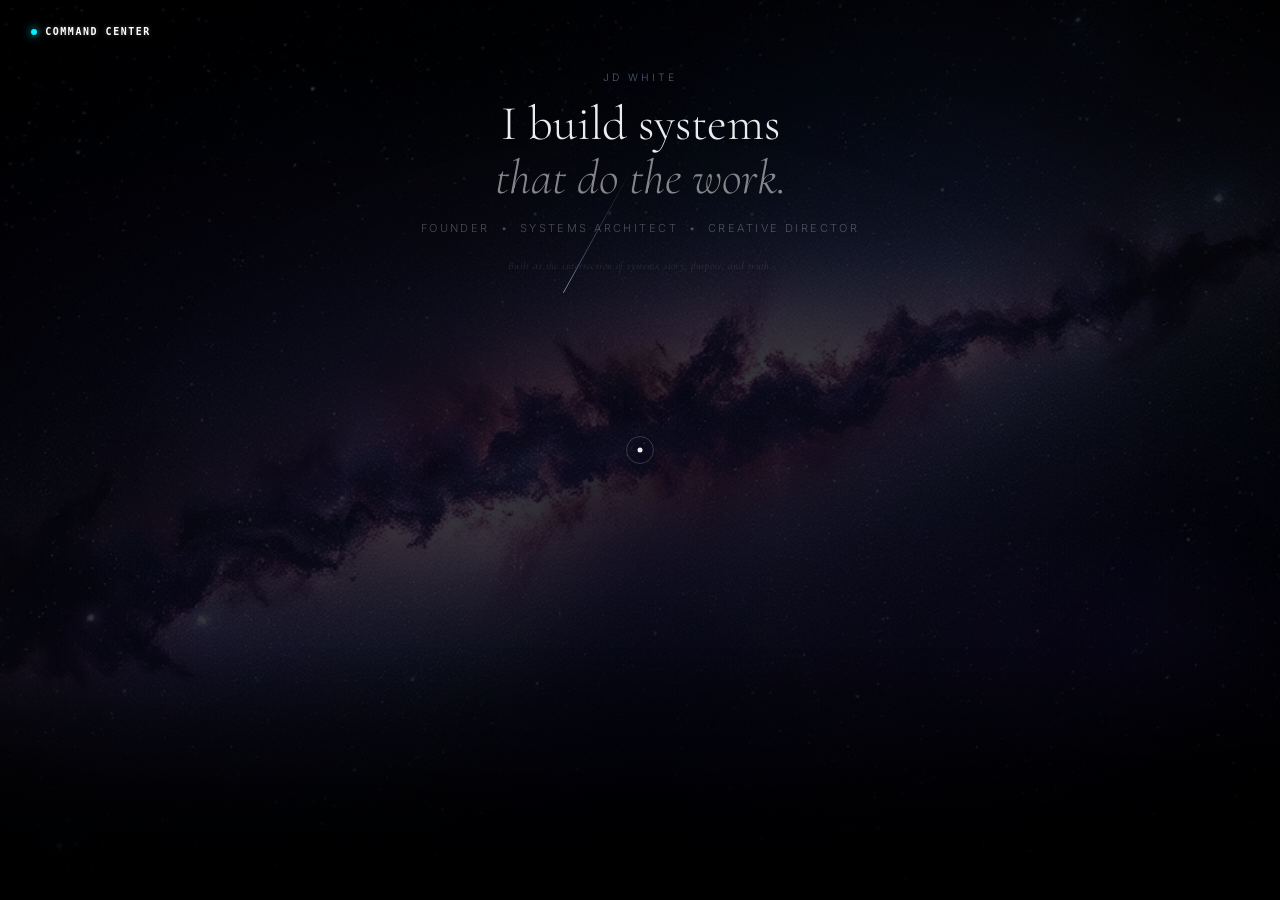
==== index.html @ bfa60bfa "JD White portal — public project repo for talent.app (Base builder) Clean public mirror of the jdwhi" ====
<!DOCTYPE html>
<html lang="en">
<head>
  <meta charset="UTF-8">
  <meta name="viewport" content="width=device-width, initial-scale=1.0, maximum-scale=1.0">
  <title>JD White | Build what comes next</title>
  <meta name="description" content="JD Productions is building worlds. Founder, systems architect, and creative director JD White. Systems, story, purpose, and truth.">
  <meta name="google-site-verification" content="7XF6T7hS6hGm_HfxevO7x2TmgqqMidZBBPvSaqTl_KY" />

  <!-- talent.app project / domain ownership verification -->
  <meta name="talentapp:project_verification" content="5d5393a4541fa944618073c1030ca8aef9a042b4e22edee25b68db0113fb02f4f15fd21ebac01981b196b2c238ba670479132bd81139c903dcc115881405f33b">

  <!-- Canonical -->
  <link rel="canonical" href="https://jdwhite.world/">

  <!-- Favicon -->
  <link rel="icon" type="image/png" href="/assets/images/jdp-icon.png?v=4">
  <link rel="apple-touch-icon" sizes="180x180" href="/assets/images/jdp-icon.png?v=4">

  <!-- Open Graph -->
  <meta property="og:type" content="website">
  <meta property="og:url" content="https://jdwhite.world/">
  <meta property="og:site_name" content="JD Productions">
  <meta property="og:title" content="JD White | Build what comes next">
  <meta property="og:description" content="The sovereign digital ecosystem of JD White. Systems architect, creative director, and founder of JD Productions.">
  <meta property="og:image" content="https://jdwhite.world/assets/images/og-cover.jpg">
  <meta property="og:image:width" content="1200">
  <meta property="og:image:height" content="630">
  <meta property="og:locale" content="en_US">

  <!-- Twitter / X -->
  <meta name="twitter:card" content="summary_large_image">
  <meta name="twitter:title" content="JD White | Build what comes next">
  <meta name="twitter:description" content="The sovereign digital ecosystem of JD White. Systems architect, creative director, and founder of JD Productions.">
  <meta name="twitter:image" content="https://jdwhite.world/assets/images/og-cover.jpg">

  <!-- Entity Schema -->
  <script type="application/ld+json">
  {
    "@context": "https://schema.org",
    "@graph": [
      {
        "@type": "Person",
        "@id": "https://jdwhite.world/#jd-white",
        "name": "JD White",
        "alternateName": ["Jerry Devin", "Jerry Devin White", "JD", "Jerbryden", "JerryDevin"],
        "jobTitle": ["Founder", "Systems Architect", "Strategic Business Partner", "Creative Director"],
        "description": "Founder and systems builder. Founder of JD Productions and The Collection. Operates at the intersection of custom software, brand building, and systems architecture.",
        "url": "https://jdwhite.world/",
        "email": "press@jdproductions.io",
        "image": "https://jdwhite.world/assets/images/portrait_clean.png",
        "sameAs": [
          "https://jerrydevin.com/",
          "https://www.instagram.com/jdwhite_1",
          "https://www.youtube.com/@jdwhite1",
          "https://www.youtube.com/channel/UC2aPHAzHp6bzy3HWdeRVGIw",
          "https://www.tiktok.com/@jdwhite099",
          "https://www.linkedin.com/in/jerry-white-427bb3229/",
          "https://www.twitch.tv/jdwhite_"
        ],
        "knowsAbout": [
          "Systems Architecture",
          "Software Development",
          "AI Systems Infrastructure",
          "Creative Direction",
          "Film Direction",
          "Brand Building",
          "Fashion Design",
          "Visual Storytelling",
          "Kingdom Leadership",
          "Ecosystem Design"
        ],
        "founder": [
          { "@id": "https://jdwhite.world/#jd-productions" },
          { "@id": "https://jdwhite.world/#the-collection" }
        ]
      },
      {
        "@type": "Organization",
        "@id": "https://jdwhite.world/#jd-productions",
        "name": "JD Productions",
        "alternateName": "JD Productions Inc.",
        "url": "https://jdproductions.io",
        "email": "press@jdproductions.io",
        "foundingDate": "2014",
        "founder": { "@id": "https://jdwhite.world/#jd-white" },
        "description": "Creative production studio founded by JD White in 2014 (incorporated 2018). Operating at the intersection of music, film, media, and strategic infrastructure.",
        "sameAs": [
          "https://www.instagram.com/jdproductionsinc",
          "https://www.linkedin.com/company/jdproductionsinc"
        ]
      },
      {
        "@type": "Brand",
        "@id": "https://jdwhite.world/#the-collection",
        "name": "The Collection",
        "url": "https://jerrydevin.com/the-collection",
        "description": "Clothing brand founded by JD White. Culture-driven design, archive pieces, and intentional fashion.",
        "founder": { "@id": "https://jdwhite.world/#jd-white" }
      },
      {
        "@type": "WebSite",
        "@id": "https://jdwhite.world/#website",
        "url": "https://jdwhite.world/",
        "name": "JD White | Build what comes next",
        "description": "The sovereign digital ecosystem of JD White — systems architect, creative director, and founder of JD Productions and The Collection.",
        "publisher": { "@id": "https://jdwhite.world/#jd-white" }
      }
    ]
  }
  </script>

  <meta name="jd-system:nodes" content="work,productions,system,content,projects,lildev,merch,access">

  <!-- Three.js importmap — single definition, shared across all WebGL planet modules -->
  <link rel="modulepreload" href="https://cdn.jsdelivr.net/npm/three@0.165.0/build/three.module.min.js">
  <script type="importmap">
  {
    "imports": {
      "three": "https://cdn.jsdelivr.net/npm/three@0.165.0/build/three.module.min.js"
    }
  }
  </script>

  <!-- Fonts -->
  <link rel="preconnect" href="https://fonts.googleapis.com">
  <link rel="preconnect" href="https://fonts.gstatic.com" crossorigin>
  <link rel="preload" as="style" href="https://fonts.googleapis.com/css2?family=Cormorant+Garamond:ital,wght@0,300;0,400;1,300;1,400&family=Inter:wght@300;400&display=swap">
  <link href="https://fonts.googleapis.com/css2?family=Cormorant+Garamond:ital,wght@0,300;0,400;1,300;1,400&family=Inter:wght@300;400&display=swap" rel="stylesheet">

  <style>
/* ═══════════════════════════════════════════════════
   BASE
═══════════════════════════════════════════════════ */
*,*::before,*::after{margin:0;padding:0;box-sizing:border-box}
:root{
  --black:#000;
  --white:#ECECEC;
  --accent:#A8C8FF;
  --f-serif:'Cormorant Garamond',Georgia,serif;
  --f-sans:'Inter',system-ui,sans-serif;
}
html,body{width:100%;height:100%;background:var(--black);color:var(--white);overflow:hidden;}
body{cursor:auto;}
body.cursor-ready{cursor:none;}

/* ═══════════════════════════════════════════════════
   CURSOR  — UNTOUCHED
═══════════════════════════════════════════════════ */
#cur-dot{
  position:fixed;width:5px;height:5px;border-radius:50%;
  background:var(--white);pointer-events:none;z-index:9999;
  transform:translate(-50%,-50%);
  transition:width .2s,height .2s,background .2s;
}
#cur-ring{
  position:fixed;width:28px;height:28px;border-radius:50%;
  border:1px solid rgba(236,236,236,.2);pointer-events:none;z-index:9998;
  transform:translate(-50%,-50%);
  transition:width .3s,height .3s,border-color .3s;
}
body.on-portal #cur-dot{background:var(--accent);width:7px;height:7px;}
body.on-portal #cur-ring{width:48px;height:48px;border-color:rgba(168,200,255,.35);}

/* ═══════════════════════════════════════════════════
   SCENE LAYERS
═══════════════════════════════════════════════════ */
#scene{position:fixed;inset:0;overflow:hidden;}

/* L1 — Galaxy image */
#bg{
  position:absolute;inset:0;
  background:url('assets/images/bg_galaxy_v2.jpg') center/cover no-repeat;
  opacity:0;filter:brightness(.22) saturate(.68);
  animation:lyrIn 7s ease 1s forwards;
}

/* L2 — Static CSS nebula haze */
#haze{
  position:absolute;inset:0;
  background:
    radial-gradient(ellipse 90% 65% at 50% 62%, rgba(40,20,100,.10) 0%, rgba(15,8,55,.05) 50%, transparent 72%),
    radial-gradient(ellipse 45% 40% at 78% 18%, rgba(80,100,230,.05) 0%, transparent 65%),
    radial-gradient(ellipse 38% 32% at 14% 78%, rgba(60,40,170,.045) 0%, transparent 60%),
    radial-gradient(ellipse 30% 25% at 88% 72%, rgba(100,60,190,.04) 0%, transparent 55%);
  opacity:0;animation:lyrIn 8s ease 2.5s forwards;
}

/* L3 — Animated nebula drift */
#nebula-drift{
  position:absolute;inset:-10%;
  pointer-events:none;z-index:2;
  opacity:0;animation:lyrIn 12s ease 4s forwards;
}
#nebula-drift::before,
#nebula-drift::after{content:'';position:absolute;inset:0;}
#nebula-drift::before{
  background:
    radial-gradient(ellipse 55% 38% at 28% 40%, rgba(42,18,118,.058) 0%, transparent 72%),
    radial-gradient(ellipse 42% 52% at 74% 64%, rgba(52,26,138,.048) 0%, transparent 70%);
  animation:nebDrift1 44s ease-in-out infinite alternate;
}
#nebula-drift::after{
  background:
    radial-gradient(ellipse 36% 46% at 62% 26%, rgba(34,58,185,.032) 0%, transparent 68%),
    radial-gradient(ellipse 48% 32% at 16% 72%, rgba(78,32,155,.028) 0%, transparent 62%);
  animation:nebDrift2 61s ease-in-out infinite alternate;
}
@keyframes nebDrift1{
  from{transform:translate(0,0) scale(1);}
  to  {transform:translate(-2.8%,1.6%) scale(1.035);}
}
@keyframes nebDrift2{
  from{transform:translate(0,0) scale(1.025);}
  to  {transform:translate(2.1%,-2.2%) scale(.985);}
}

/* L4 — DOM star field */
#stars{position:absolute;inset:0;z-index:3;opacity:0;animation:lyrIn 4s ease .6s forwards;}
.star{
  position:absolute;border-radius:50%;background:#fff;opacity:0;
  animation:twinkle var(--d) ease var(--dl) infinite;
}
@keyframes twinkle{0%,100%{opacity:0}50%{opacity:var(--b)}}

/* L5 — Galaxy canvas */
#galaxy-canvas{position:fixed;inset:0;pointer-events:none;z-index:6;}

/* L6 — Portrait atmospheric halo (behind portrait) */
#portrait-halo{
  position:absolute;bottom:-3%;left:50%;
  transform:translateX(-50%);
  width:70vw;max-width:860px;height:88vh;
  pointer-events:none;z-index:9;
  background:
    radial-gradient(ellipse 44% 58% at 50% 92%, rgba(0,0,5,.84) 0%, rgba(2,1,16,.52) 22%, transparent 62%),
    radial-gradient(ellipse 30% 46% at 50% 54%, rgba(0,2,20,.34) 0%, transparent 58%),
    radial-gradient(ellipse 60% 30% at 50% 100%, rgba(0,0,8,.65) 0%, transparent 70%);
  opacity:0;animation:lyrIn 3s ease 2.8s forwards;
}

/* L7 — Portrait */
#portrait-wrap{
  position:absolute;bottom:-1px;left:50%;
  height:95vh;display:flex;align-items:flex-end;
  opacity:0;will-change:transform;
  animation:portraitIn 2.8s cubic-bezier(.22,.61,.36,1) 2.6s forwards;
  z-index:10;
}
#portrait-wrap img{
  height:100%;width:auto;display:block;
  object-fit:contain;object-position:bottom center;
  filter:
    contrast(1.06)
    brightness(.87)
    drop-shadow(-14px 0 40px rgba(0,0,8,.92))
    drop-shadow(14px  0 40px rgba(0,0,8,.92))
    drop-shadow(0 -18px 55px rgba(0,0,14,.80))
    drop-shadow(0   0  90px rgba(0,2,24,.55))
    drop-shadow(-3px -3px 22px rgba(72,110,195,.10))
    drop-shadow( 3px -3px 22px rgba(72,110,195,.07));
  mask-image:linear-gradient(to top,#000 68%,transparent 100%);
  -webkit-mask-image:linear-gradient(to top,#000 68%,transparent 100%);
}
@keyframes portraitIn{
  from{opacity:0;transform:translateX(-50%) translateY(22px);}
  to  {opacity:1;transform:translateX(-50%) translateY(0);}
}

/* L8 — Vignette + bottom fade */
#vignette{
  position:absolute;inset:0;pointer-events:none;z-index:15;
  background:radial-gradient(ellipse 130% 115% at 50% 50%,transparent 30%,rgba(0,0,0,.76) 100%);
}
#bottom-fade{
  position:absolute;bottom:0;left:0;right:0;height:28vh;pointer-events:none;z-index:15;
  background:linear-gradient(to top,#000 0%,transparent 100%);
}

/* L9 — Identity copy */
#copy{
  position:absolute;top:8%;left:0;right:0;text-align:center;
  pointer-events:none;z-index:18;padding:0 2rem;
}
#name-tag{
  font:300 clamp(.58rem,.80vw,.70rem)/1 var(--f-sans);
  letter-spacing:.3em;text-transform:uppercase;color:rgba(168,200,255,.45);
  opacity:0;animation:copyIn 1.2s ease 3.5s forwards;margin-bottom:.9rem;
}
#headline{
  font:300 clamp(1.8rem,3.8vw,3.6rem)/1.12 var(--f-serif);
  color:var(--white);opacity:0;animation:copyIn 1.7s ease 3.9s forwards;
  text-shadow:0 0 100px rgba(168,200,255,.07);
}
#headline em{font-style:italic;color:rgba(236,236,236,.55);}
#subline{
  font:300 clamp(.62rem,.86vw,.78rem)/1 var(--f-sans);
  letter-spacing:.22em;text-transform:uppercase;color:rgba(236,236,236,.30);
  opacity:0;animation:copyIn 1.4s ease 4.7s forwards;margin-top:1.1rem;
}
#philosophy{
  font:300 italic clamp(.62rem,.84vw,.74rem)/1.65 var(--f-serif);
  color:rgba(236,236,236,.16);
  opacity:0;animation:copyIn 1.2s ease 5.6s forwards;
  margin-top:1.4rem;letter-spacing:.04em;
}
@keyframes copyIn{
  from{opacity:0;transform:translateY(8px);}
  to  {opacity:1;transform:translateY(0);}
}

/* ═══════════════════════════════════════════════════
   DIAMOND PORTALS — realistic image-based
═══════════════════════════════════════════════════ */
#portals-layer{position:fixed;inset:0;pointer-events:none;z-index:20;}

.d-portal{
  position:absolute;pointer-events:all;
  display:flex;flex-direction:column;align-items:center;
  /* center by default — eliminates post-descent centering snap */
  transform:translate(-50%,-50%);
  top:-22vh;opacity:0;
  will-change:transform,opacity;
}
.d-portal.settled{opacity:1;}

.portal-gem{
  position:relative;
  width:var(--psz,128px);height:var(--psz,128px);
  transform:rotate(var(--tilt,0deg));
  transition:transform .55s cubic-bezier(.34,1.2,.64,1), filter .45s ease;
  flex-shrink:0;
  cursor:pointer;
}

/* Ambient inner pulse glow */
.portal-gem::before{
  content:'';position:absolute;inset:-8%;border-radius:50%;
  background:radial-gradient(circle, rgba(168,200,255,.03) 0%, transparent 68%);
  pointer-events:none;
  transition:background .5s ease;
}
.d-portal:hover .portal-gem::before{
  background:radial-gradient(circle, rgba(168,200,255,.14) 0%, rgba(100,140,255,.05) 45%, transparent 68%);
}

/* Real diamond image */
.portal-diamond-img{
  width:100%;height:100%;display:block;
  object-fit:contain;
  mix-blend-mode:screen;
  filter:brightness(.88) contrast(1.18) saturate(.78);
  transition:filter .45s ease;
  user-select:none;
  -webkit-user-drag:none;
  pointer-events:none;
}

/* Label */
.portal-label{
  font:400 clamp(.72rem,.92vw,.88rem)/1 var(--f-sans);
  letter-spacing:.16em;text-transform:uppercase;
  color:rgba(236,236,236,.62);
  margin-top:11px;white-space:nowrap;
  transition:color .4s ease, text-shadow .4s ease, transform .4s ease;
  pointer-events:none;
  text-shadow:0 0 24px rgba(0,0,0,.8);
}

/* ── Portal hover base ── */
.d-portal:hover .portal-label{
  color:rgba(236,236,236,.94);
  text-shadow:0 0 18px rgba(168,200,255,.32), 0 0 30px rgba(0,0,0,.9);
  transform:translateY(-2px);
}
.d-portal:hover{
  filter:drop-shadow(0 0 22px rgba(168,200,255,.26))
         drop-shadow(0 0  8px rgba(168,200,255,.14));
}
.d-portal:hover .portal-diamond-img{
  filter:brightness(1.18) contrast(1.22) saturate(.95);
}

/* ── Focus (keyboard / active) ── */
.d-portal.focused{
  filter:drop-shadow(0 0 30px rgba(168,200,255,.36))
         drop-shadow(0 0 12px rgba(168,200,255,.22));
}
.d-portal.focused .portal-label{color:rgba(236,236,236,.98);}
#portals-layer.has-focus .d-portal:not(.focused){opacity:.22;}

/* ═══════════════════════════════════════════════════
   PORTAL PERSONALITIES — CSS-driven behaviors
═══════════════════════════════════════════════════ */

/* lean-in: portal gem scales up and nudges toward user */
.d-portal[data-p="lean-in"]:hover .portal-gem{
  transform:rotate(var(--tilt)) scale(1.10) translateY(-5px);
}

/* brighten-spin: rotates and brightens */
.d-portal[data-p="brighten-spin"]:hover .portal-gem{
  transform:rotate(calc(var(--tilt) + 18deg)) scale(1.08);
}
.d-portal[data-p="brighten-spin"]:hover .portal-diamond-img{
  filter:brightness(1.32) contrast(1.24) saturate(1.05);
}

/* depth-pulse: pulsing alive feel */
@keyframes depthPulse{
  0%  {transform:rotate(var(--tilt)) scale(1);}
  40% {transform:rotate(var(--tilt)) scale(1.09);}
  75% {transform:rotate(var(--tilt)) scale(1.04);}
  100%{transform:rotate(var(--tilt)) scale(1);}
}
.d-portal[data-p="depth-pulse"]:hover .portal-gem{
  animation:depthPulse 2s ease-in-out infinite;
}

/* ═══════════════════════════════════════════════════
   TACTICAL GLOWING CYAN BUTTON — SYSTEM COMMAND CENTER
   ═══════════════════════════════════════════════════ */
#jd-logo-btn {
  position: fixed;
  top: 1.2rem;
  left: 1.2rem;
  z-index: 50;
  background: transparent;
  border: none;
  border-radius: 4px;
  cursor: pointer;
  padding: 8px 12px;
  display: flex;
  align-items: center;
  gap: 8px;
  overflow: visible;
  opacity: 1;
  transition: transform .25s cubic-bezier(.215, .61, .355, 1), background-color .25s, box-shadow .25s;
  -webkit-tap-highlight-color: transparent;
}
#jd-logo-btn:hover {
  background: rgba(0, 240, 255, 0.08);
  box-shadow: 0 0 15px rgba(0, 240, 255, 0.28), inset 0 0 6px rgba(0, 240, 255, 0.15);
  transform: scale(1.02);
}
.scc-dot {
  width: 6px;
  height: 6px;
  border-radius: 50%;
  background: #00f0ff;
  box-shadow: 0 0 8px #00f0ff;
  animation: scc-pulse 2s infinite ease-in-out;
}
@keyframes scc-pulse {
  0%, 100% { opacity: 0.5; filter: brightness(0.8); }
  50% { opacity: 1; filter: brightness(1.3); }
}
.scc-text {
  font: 600 .62rem/1 var(--f-sans);
  font-family: monospace;
  letter-spacing: .16em;
  color: #ffffff;
  text-shadow: 0 0 4px rgba(255, 255, 255, 0.3);
  pointer-events: none;
}

/* ═══════════════════════════════════════════════════
   WORLD NAVIGATOR PANEL
   ═══════════════════════════════════════════════════ */
#world-nav {
  position: fixed;
  top: 3.8rem;
  left: 1.2rem;
  z-index: 49;
  width: 290px;
  max-height: 82vh;
  background: rgba(5, 3, 16, 0.92);
  backdrop-filter: blur(22px);
  -webkit-backdrop-filter: blur(22px);
  border: 1px solid rgba(0, 240, 255, 0.15);
  border-radius: 12px;
  overflow: hidden;
  display: flex;
  flex-direction: column;
  opacity: 0;
  pointer-events: none;
  transform: translateY(-10px) scale(0.97);
  transition: opacity 0.24s ease, transform 0.24s ease;
  box-shadow: 0 24px 64px rgba(0, 0, 0, 0.85), 0 0 0 1px rgba(0, 240, 255, 0.05);
}
#world-nav.open {
  opacity: 1;
  pointer-events: all;
  transform: translateY(0) scale(1);
}

/* header (minimalist spaceship console style) */
#wn-header {
  padding: .8rem 1rem;
  min-height: 48px;
  display: flex;
  align-items: center;
  justify-content: space-between;
  border-bottom: 1px solid rgba(0, 240, 255, 0.12);
  position: relative;
  background: rgba(0, 240, 255, 0.02);
}
.wn-header-text {
  display: flex;
  flex-direction: column;
  gap: 3px;
  padding-right: 20px;
}
.wn-title-main {
  font: 600 .62rem/1 var(--f-sans);
  font-family: monospace;
  letter-spacing: .12em;
  text-transform: uppercase;
  color: #00f0ff;
  text-shadow: 0 0 8px rgba(0, 240, 255, 0.3);
}
.wn-title-sub {
  font: 400 .48rem/1.2 var(--f-sans);
  font-family: monospace;
  letter-spacing: .08em;
  text-transform: uppercase;
  color: rgba(0, 240, 255, 0.45);
}
#wn-close {
  background: none;
  border: none;
  cursor: pointer;
  color: rgba(0, 240, 255, 0.4);
  font-size: 0.9rem;
  line-height: 1;
  padding: 4px;
  transition: color 0.2s, text-shadow 0.2s;
  flex-shrink: 0;
}
#wn-close:hover {
  color: rgba(0, 240, 255, 0.9);
  text-shadow: 0 0 8px rgba(0, 240, 255, 0.6);
}

/* worlds label */
#wn-section-label {
  font: 500 .5rem/1 var(--f-sans);
  font-family: monospace;
  letter-spacing: .24em;
  text-transform: uppercase;
  color: rgba(0, 240, 255, 0.4);
  padding: .8rem 1rem .45rem;
  border-bottom: 1px solid rgba(0, 240, 255, 0.05);
}
/* list */
#wn-list {
  list-style: none;
  overflow-y: auto;
  flex: 1;
  padding: .4rem .4rem .5rem;
  scrollbar-width: thin;
  scrollbar-color: rgba(0, 240, 255, 0.15) transparent;
}
#wn-list::-webkit-scrollbar {
  width: 3px;
}
#wn-list::-webkit-scrollbar-thumb {
  background: rgba(0, 240, 255, 0.2);
  border-radius: 2px;
}

/* SPACESHIP CONSOLE HOVER EFFECT */
.wn-item {
  position: relative;
  display: flex;
  align-items: center;
  gap: .65rem;
  padding: .58rem .65rem;
  border-radius: 6px;
  cursor: pointer;
  border: none;
  background: transparent;
  width: 100%;
  text-align: left;
  color: inherit;
  overflow: hidden;
  transition: background-color 0.25s, transform 0.25s;
}
.wn-item::before {
  content: '';
  position: absolute;
  left: 0;
  top: 15%;
  bottom: 15%;
  width: 2px;
  background: var(--orb-color, #A8C8FF);
  box-shadow: 0 0 8px var(--orb-color, #A8C8FF);
  transform: scaleY(0);
  transition: transform 0.22s cubic-bezier(.215, .61, .355, 1);
  transform-origin: center;
}
.wn-item::after {
  content: '';
  position: absolute;
  inset: 0;
  background: linear-gradient(90deg, rgba(255, 255, 255, 0.03) 0%, transparent 100%);
  opacity: 0;
  transition: opacity 0.25s;
  pointer-events: none;
}
.wn-item:hover {
  background: rgba(255, 255, 255, 0.02);
}
.wn-item:hover::before {
  transform: scaleY(1);
}
.wn-item:hover::after {
  opacity: 1;
}
.wn-item:focus-visible {
  outline: 1px solid rgba(0, 240, 255, 0.4);
  outline-offset: 2px;
}
.wn-orb {
  width: 8px;
  height: 8px;
  border-radius: 50%;
  flex-shrink: 0;
  box-shadow: 0 0 7px var(--orb-color, #A8C8FF);
  transition: transform 0.25s, box-shadow 0.25s;
}
.wn-label {
  font: 400 .82rem/1 var(--f-sans);
  letter-spacing: .06em;
  color: rgba(236, 236, 236, 0.72);
  transition: color 0.2s, transform 0.25s cubic-bezier(.215, .61, .355, 1);
}
.wn-item:hover .wn-label {
  color: #ffffff;
  transform: translateX(6px);
  text-shadow: 0 0 10px rgba(255, 255, 255, 0.4);
}
.wn-item:hover .wn-orb {
  transform: scale(1.3);
  box-shadow: 0 0 12px var(--orb-color, #A8C8FF);
}

/* Telemetry display */
.wn-telemetry {
  font: 500 .58rem/1 var(--f-sans);
  font-family: monospace;
  letter-spacing: .1em;
  color: var(--orb-color, #A8C8FF);
  opacity: 0;
  margin-left: auto;
  transform: translateX(10px);
  transition: opacity 0.25s ease, transform 0.25s cubic-bezier(.215, .61, .355, 1);
  pointer-events: none;
}
.wn-item:hover .wn-telemetry {
  opacity: 1;
  transform: translateX(0);
  text-shadow: 0 0 8px var(--orb-color, #A8C8FF);
}

/* footer stats */
#wn-footer {
  border-top: 1px solid rgba(0, 240, 255, 0.12);
  display: grid;
  grid-template-columns: 1fr 1fr;
  gap: 1px;
  background: rgba(0, 240, 255, 0.12);
  flex-shrink: 0;
}
.wn-stat {
  background: rgba(5, 3, 16, 0.92);
  padding: .55rem .6rem;
  text-align: center;
}
.wn-stat-label {
  font: 300 .46rem/1 var(--f-sans);
  font-family: monospace;
  letter-spacing: .2em;
  text-transform: uppercase;
  color: rgba(0, 240, 255, 0.35);
}
.wn-stat-value {
  font: 600 .88rem/1 var(--f-sans);
  font-family: monospace;
  color: rgba(236, 236, 236, 0.82);
  margin-top: .28rem;
}
.wn-stat-value.online {
  color: #00f0ff;
  font-size: .62rem;
  letter-spacing: .12em;
  text-transform: uppercase;
  text-shadow: 0 0 8px rgba(0, 240, 255, 0.4);
}
@media(max-width:768px){
  #jd-logo-btn {
    top: .6rem;
    left: .6rem;
    padding: 5px 10px 5px 8px;
  }
  .scc-text {
    font-size: .56rem;
    letter-spacing: .12em;
  }
  #world-nav {
    width: 85vw;
    max-width: 300px;
    top: 3.2rem;
    left: .6rem;
  }
  .wn-title-main {
    font-size: .56rem;
  }
  .wn-title-sub {
    font-size: .44rem;
  }
  .wn-label {
    font-size: .78rem;
  }
  .wn-telemetry {
    font-size: .52rem;
  }
}

/* ═══════════════════════════════════════════════════
   SIGNAL + ROUTE — UNTOUCHED
═══════════════════════════════════════════════════ */
#signal{
  position:fixed;bottom:2.8rem;left:0;right:0;text-align:center;
  font:300 italic clamp(.68rem,.95vw,.86rem)/1 var(--f-serif);
  letter-spacing:.07em;color:rgba(236,236,236,.2);
  opacity:0;transition:opacity 2.8s ease;pointer-events:none;z-index:30;
}
#signal.show{opacity:1;}
#route-overlay{
  position:fixed;inset:0;background:#000;
  opacity:0;pointer-events:none;z-index:200;
  transition:opacity .55s ease;
}
#route-overlay.closing{opacity:1;pointer-events:all;}

/* ═══════════════════════════════════════════════════
   WORLD ENTRY TRANSITION SYSTEM
   Cinematic planet-click → lightspeed → destination
═══════════════════════════════════════════════════ */
body.world-transitioning{cursor:none;pointer-events:none;background:#000!important;}
body.world-transitioning .d-portal{pointer-events:none;}
.world-selected{z-index:25!important;}
.world-selected .portal-label{opacity:0!important;transition:opacity .15s ease-out!important;}
body.world-transitioning .d-portal:not(.world-selected){
  opacity:.08!important;transition:opacity .36s ease-out!important;
}

/* Planet approach is JS-driven in playHyperdrive frame loop */

/* Reduced motion + animation fallback — never leave the page on a black void */
@media(prefers-reduced-motion:reduce){
  body.world-transitioning .d-portal:not(.world-selected){transition:none!important;}
}
html.reduce-motion body,
html.force-reveal body{cursor:auto!important;}
html.reduce-motion #cur-dot,
html.reduce-motion #cur-ring,
html.force-reveal #cur-dot,
html.force-reveal #cur-ring{display:none!important;}
html.reduce-motion #bg,
html.reduce-motion #haze,
html.reduce-motion #nebula-drift,
html.reduce-motion #stars,
html.reduce-motion #portrait-halo,
html.reduce-motion #portrait-wrap,
html.reduce-motion #copy,
html.reduce-motion #copy *,
html.reduce-motion #signal,
html.force-reveal #bg,
html.force-reveal #haze,
html.force-reveal #nebula-drift,
html.force-reveal #stars,
html.force-reveal #portrait-halo,
html.force-reveal #portrait-wrap,
html.force-reveal #copy,
html.force-reveal #copy *,
html.force-reveal #signal{
  opacity:1!important;
  animation:none!important;
}
html.reduce-motion #portrait-wrap,
html.force-reveal #portrait-wrap{
  transform:translateX(-50%) translateY(0)!important;
}
html.reduce-motion .d-portal,
html.force-reveal .d-portal{
  opacity:1!important;
  animation:none!important;
}

/* ═══════════════════════════════════════════════════
   PLANET PORTAL SYSTEM
═══════════════════════════════════════════════════ */
.planet-wrap{position:relative;width:var(--psz);height:var(--psz);}

.planet-sphere{
  position:absolute;inset:0;border-radius:50%;overflow:hidden;
  transition:transform .45s cubic-bezier(.22,.61,.36,1),box-shadow .45s ease;
}
.planet-highlight{
  position:absolute;width:38%;height:30%;top:9%;left:14%;
  border-radius:50%;pointer-events:none;
}
.planet-shadow{position:absolute;inset:0;border-radius:50%;pointer-events:none;}
.planet-core-glow{position:absolute;inset:22%;border-radius:50%;pointer-events:none;}
.planet-canvas{
  position:absolute;width:142%;height:142%;top:-21%;left:-21%;
  animation:pcRotate 65s linear infinite;
}
.planet-rim{position:absolute;inset:0;border-radius:50%;pointer-events:none;}
@keyframes pcRotate{from{transform:rotate(0deg);}to{transform:rotate(360deg);}}
.planet-atmosphere{
  position:absolute;inset:-14%;border-radius:50%;pointer-events:none;
  transition:opacity .5s ease,filter .5s ease;
}
.planet-particles{position:absolute;inset:-22%;pointer-events:none;}
.planet-particle{
  position:absolute;top:50%;left:50%;border-radius:50%;
  width:var(--size);height:var(--size);
  transform:translate(-50%,-50%) rotate(var(--angle)) translateX(var(--dist));
  animation:ptOrbit var(--dur) linear var(--delay) infinite;
  opacity:0;
}
@keyframes ptOrbit{
  0%  {transform:translate(-50%,-50%) rotate(var(--angle))             translateX(var(--dist));opacity:0;}
  8%  {opacity:.9;}
  92% {opacity:.65;}
  100%{transform:translate(-50%,-50%) rotate(calc(var(--angle)+360deg)) translateX(var(--dist));opacity:0;}
}
/* Hover base */
.d-portal[data-planet]:hover .planet-sphere{transform:scale(1.048);}
.d-portal[data-planet]:hover .planet-atmosphere{filter:brightness(1.65) blur(5px);opacity:1;}

/* ─── JD PRODUCTIONS — Black Diamond + Gold Signal Core ─── */
.planet-sphere[data-material="jd-productions"]{
  background:radial-gradient(circle at 38% 34%,
    #1a1a24 0%,#0c0c14 28%,#06060c 58%,#020204 100%);
  box-shadow:
    inset -30px -22px 70px rgba(0,0,6,.99),
    inset 7px 7px 24px rgba(38,38,60,.16),
    0 0 0 1px rgba(212,175,55,.09),
    0 0 38px rgba(212,175,55,.05);
  transition:box-shadow .45s ease;
}
.d-portal[data-planet="jd-productions"]:hover .planet-sphere{
  box-shadow:
    inset -30px -22px 70px rgba(0,0,6,.99),
    inset 7px 7px 24px rgba(38,38,60,.16),
    0 0 0 1px rgba(212,175,55,.24),
    0 0 62px rgba(212,175,55,.18),
    0 0 24px rgba(212,175,55,.30);
}
/* Shimmer and CSS atmosphere layers suppressed for all WebGL portals */
.planet-sphere[data-webgl]::after{display:none!important;}
.d-portal[data-planet="jd-productions"] .planet-atmosphere{display:none!important;}
.d-portal[data-planet="lil-dev"] .planet-atmosphere{display:none!important;}
.d-portal[data-planet="the-system"] .planet-atmosphere{display:none!important;}
.d-portal[data-planet="content"] .planet-atmosphere{display:none!important;}
.d-portal[data-planet="projects"] .planet-atmosphere{display:none!important;}
.d-portal[data-planet="linc"] .planet-atmosphere{display:none!important;}
.d-portal[data-planet="garden-grows"] .planet-atmosphere{display:none!important;}
/* WebGL planets: transparent at all times — eliminates dark disc in pending + active states */
.planet-sphere[data-webgl]{background:transparent!important;box-shadow:none!important;}
/* Ring/sparkle extends beyond sphere boundary — must not clip */
.planet-sphere[data-webgl]{overflow:visible;}
.planet-sphere[data-material="jd-productions"]::after{
  content:'';position:absolute;inset:0;border-radius:50%;
  background:
    linear-gradient(138deg,transparent 16%,rgba(212,175,55,.07) 34%,rgba(212,175,55,.03) 44%,transparent 56%),
    linear-gradient(58deg, transparent 32%,rgba(200,162,42,.05) 50%,transparent 60%),
    linear-gradient(206deg,transparent 20%,rgba(220,188,68,.04) 44%,transparent 54%);
  animation:veinPulse 9s ease-in-out infinite alternate;
  mix-blend-mode:screen;
  pointer-events:none;
}
@keyframes veinPulse{from{opacity:.4;}to{opacity:1.0;}}

.planet-sphere[data-material="jd-productions"] .planet-highlight{
  background:radial-gradient(ellipse at center,
    rgba(248,242,255,.44) 0%,rgba(220,212,255,.22) 28%,transparent 55%);
  filter:blur(2.5px);
  width:28%;height:22%;top:7%;left:11%;
}
.planet-sphere[data-material="jd-productions"] .planet-shadow{
  background:radial-gradient(circle at 73% 67%,
    rgba(0,0,0,.98) 0%,rgba(0,0,0,.86) 24%,rgba(0,0,0,.46) 43%,transparent 57%);
}
.planet-sphere[data-material="jd-productions"] .planet-core-glow{
  background:radial-gradient(circle at center,
    rgba(212,175,55,.24) 0%,rgba(188,148,34,.11) 36%,transparent 60%);
  animation:coreBreath 7s ease-in-out infinite alternate;
}
@keyframes coreBreath{
  from{opacity:.38;transform:scale(.86);}
  to{opacity:1.0;transform:scale(1.14);}
}
.planet-sphere[data-material="jd-productions"] .planet-rim{
  background:radial-gradient(ellipse 11% 76% at 95% 52%,
    rgba(195,218,255,.32) 0%,rgba(158,190,248,.15) 36%,transparent 66%);
}
.planet-atmosphere[data-material="jd-productions"]{
  background:radial-gradient(circle at center,
    transparent 40%,
    rgba(212,175,55,.06) 46%,rgba(196,158,36,.15) 54%,
    rgba(138,106,20,.09) 62%,rgba(66,48,9,.04) 69%,transparent 76%);
  filter:blur(9px);opacity:.90;
}
.d-portal[data-planet="jd-productions"] .planet-particle{
  background:rgba(212,175,55,.92);
  box-shadow:0 0 6px rgba(212,175,55,.72),0 0 2px rgba(255,228,110,.52);
}

/* ─── THE COLLECTION — Luxury sapphire world ─── */
.planet-sphere[data-material="the-collection"]{
  background:radial-gradient(circle at 36% 32%,
    #0d2878 0%,#071655 28%,#030a2e 58%,#010418 100%);
  box-shadow:
    inset -28px -20px 65px rgba(0,1,10,.99),
    inset 7px 7px 24px rgba(12,40,160,.18),
    0 0 0 1px rgba(40,100,255,.12),
    0 0 36px rgba(20,60,200,.06);
  transition:box-shadow .45s ease;
}
.d-portal[data-planet="the-collection"]:hover .planet-sphere{
  box-shadow:
    inset -28px -20px 65px rgba(0,1,10,.99),
    inset 7px 7px 24px rgba(12,40,160,.18),
    0 0 0 1px rgba(60,140,255,.32),
    0 0 62px rgba(30,90,255,.22),
    0 0 26px rgba(80,160,255,.28);
}
.d-portal[data-planet="the-collection"] .planet-atmosphere{display:none!important;}
.planet-sphere[data-material="the-collection"] .planet-highlight{
  background:radial-gradient(ellipse at center,
    rgba(160,210,255,.52) 0%,rgba(80,140,255,.26) 28%,transparent 55%);
  filter:blur(2.5px);width:30%;height:22%;top:8%;left:12%;
}
.planet-sphere[data-material="the-collection"] .planet-shadow{
  background:radial-gradient(circle at 72% 67%,
    rgba(0,0,2,.99) 0%,rgba(0,0,4,.88) 22%,rgba(0,1,16,.48) 42%,transparent 56%);
}
.planet-sphere[data-material="the-collection"] .planet-core-glow{
  background:radial-gradient(circle at center,
    rgba(40,100,255,.30) 0%,rgba(20,60,200,.14) 38%,transparent 62%);
  animation:coreBreath 8s ease-in-out infinite alternate;
}
.d-portal[data-planet="the-collection"] .planet-particle{
  background:rgba(80,160,255,.92);
  box-shadow:0 0 5px rgba(80,160,255,.70),0 0 2px rgba(160,210,255,.50);
}

/* ─── BRIDGE VIDEO — Film moon of JD Productions ─── */
.planet-sphere[data-material="bridge-video"]{
  background:radial-gradient(circle at 38% 34%,
    #2a1408 0%,#1a0c06 28%,#0e0604 58%,#060302 100%);
  box-shadow:
    inset -14px -10px 36px rgba(0,0,0,.96),
    inset 4px 4px 12px rgba(50,16,6,.16),
    0 0 0 1px rgba(233,83,36,.12),
    0 0 22px rgba(233,83,36,.06);
  transition:box-shadow .45s ease;
}
.d-portal[data-planet="bridge-video"]:hover .planet-sphere{
  box-shadow:
    inset -14px -10px 36px rgba(0,0,0,.99),
    inset 4px 4px 12px rgba(50,16,6,.16),
    0 0 0 1px rgba(233,83,36,.28),
    0 0 38px rgba(233,83,36,.20),
    0 0 14px rgba(255,120,60,.22);
}
.d-portal[data-planet="bridge-video"] .planet-atmosphere{display:none!important;}
.planet-sphere[data-material="bridge-video"] .planet-highlight{
  background:radial-gradient(ellipse at center,
    rgba(255,160,100,.38) 0%,rgba(233,83,36,.18) 30%,transparent 58%);
  filter:blur(2px);width:26%;height:18%;top:10%;left:13%;
}
.planet-sphere[data-material="bridge-video"] .planet-shadow{
  background:radial-gradient(circle at 72% 66%,
    rgba(0,0,0,.99) 0%,rgba(0,0,0,.88) 22%,rgba(2,1,0,.48) 42%,transparent 56%);
}
.planet-sphere[data-material="bridge-video"] .planet-core-glow{
  background:radial-gradient(circle at center,
    rgba(233,83,36,.22) 0%,rgba(180,55,18,.10) 38%,transparent 62%);
  animation:coreBreath 6s ease-in-out infinite alternate;
}
.d-portal[data-planet="bridge-video"] .planet-particle{
  background:rgba(233,83,36,.90);
  box-shadow:0 0 5px rgba(233,83,36,.65),0 0 2px rgba(255,140,80,.45);
}

/* ─── WORK WITH ME — Emerald Alliance World ─── */
.planet-sphere[data-material="work-with-me"]{
  background:radial-gradient(circle at 38% 34%,
    #1a5228 0%,#0d3018 28%,#061a0c 58%,#020a04 100%);
  box-shadow:
    inset -22px -16px 55px rgba(0,0,0,.98),
    inset 6px 6px 20px rgba(10,80,40,.14),
    0 0 0 1px rgba(40,160,80,.09),
    0 0 30px rgba(20,100,50,.05);
  transition:box-shadow .45s ease;
}
.d-portal[data-planet="work-with-me"]:hover .planet-sphere{
  box-shadow:
    inset -22px -16px 55px rgba(0,0,0,.98),
    inset 6px 6px 20px rgba(10,80,40,.14),
    0 0 0 1px rgba(55,210,105,.30),
    0 0 56px rgba(35,160,75,.24),
    0 0 22px rgba(65,200,100,.26);
}
.d-portal[data-planet="work-with-me"] .planet-atmosphere{display:none!important;}
.planet-sphere[data-material="work-with-me"] .planet-highlight{
  background:radial-gradient(ellipse at center,
    rgba(120,230,145,.44) 0%,rgba(60,165,82,.22) 28%,transparent 55%);
  filter:blur(2.5px);width:28%;height:20%;top:9%;left:12%;
}
.planet-sphere[data-material="work-with-me"] .planet-shadow{
  background:radial-gradient(circle at 72% 67%,
    rgba(0,0,0,.99) 0%,rgba(0,2,0,.90) 22%,rgba(0,6,2,.50) 42%,transparent 56%);
}
.planet-sphere[data-material="work-with-me"] .planet-core-glow{
  background:radial-gradient(circle at center,
    rgba(40,165,80,.28) 0%,rgba(20,105,50,.14) 38%,transparent 62%);
  animation:coreBreath 7s ease-in-out infinite alternate;
}
.d-portal[data-planet="work-with-me"] .planet-particle{
  background:rgba(65,195,95,.90);
  box-shadow:0 0 6px rgba(55,175,85,.68),0 0 2px rgba(120,245,145,.48);
}

/* ─── INSTAGRAM — Silver Prism Gallery World ─── */
.planet-sphere[data-material="instagram"]{
  background:radial-gradient(circle at 36% 32%,
    #1c1e2c 0%,#0e1020 28%,#06070f 58%,#020306 100%);
  box-shadow:
    inset -20px -14px 50px rgba(0,0,0,.98),
    inset 5px 5px 18px rgba(140,155,220,.09),
    0 0 0 1px rgba(165,180,245,.06),
    0 0 28px rgba(110,125,195,.04);
  transition:box-shadow .45s ease;
}
.d-portal[data-planet="instagram"]:hover .planet-sphere{
  box-shadow:
    inset -20px -14px 50px rgba(0,0,0,.98),
    inset 5px 5px 18px rgba(140,155,220,.09),
    0 0 0 1px rgba(225,230,255,.34),
    0 0 52px rgba(190,205,255,.22),
    0 0 20px rgba(245,228,255,.20);
}
.d-portal[data-planet="instagram"] .planet-atmosphere{display:none!important;}
.planet-sphere[data-material="instagram"] .planet-highlight{
  background:radial-gradient(ellipse at center,
    rgba(245,248,255,.52) 0%,rgba(195,205,240,.26) 28%,transparent 55%);
  filter:blur(2px);width:26%;height:18%;top:8%;left:10%;
}
.planet-sphere[data-material="instagram"] .planet-shadow{
  background:radial-gradient(circle at 72% 67%,
    rgba(0,0,0,.99) 0%,rgba(0,1,3,.90) 22%,rgba(1,2,6,.50) 42%,transparent 56%);
}
.planet-sphere[data-material="instagram"] .planet-core-glow{
  background:radial-gradient(circle at center,
    rgba(165,178,245,.18) 0%,rgba(120,135,215,.08) 38%,transparent 62%);
  animation:coreBreath 9s ease-in-out infinite alternate;
}
.d-portal[data-planet="instagram"] .planet-particle{
  background:rgba(210,218,255,.90);
  box-shadow:0 0 6px rgba(185,198,255,.68),0 0 2px rgba(255,242,255,.48);
}

/* ─── TIKTOK — Coral Pulse World ─── */
.planet-sphere[data-material="tiktok"]{
  background:radial-gradient(circle at 38% 34%,
    #2c0a06 0%,#1a0504 28%,#0f0202 58%,#060101 100%);
  box-shadow:
    inset -20px -14px 50px rgba(0,0,0,.98),
    inset 5px 5px 18px rgba(210,55,28,.10),
    0 0 0 1px rgba(225,72,40,.07),
    0 0 28px rgba(185,52,25,.04);
  transition:box-shadow .45s ease;
}
.d-portal[data-planet="tiktok"]:hover .planet-sphere{
  box-shadow:
    inset -20px -14px 50px rgba(0,0,0,.98),
    inset 5px 5px 18px rgba(210,55,28,.10),
    0 0 0 1px rgba(255,95,55,.30),
    0 0 52px rgba(235,72,40,.23),
    0 0 20px rgba(255,105,62,.25);
}
.d-portal[data-planet="tiktok"] .planet-atmosphere{display:none!important;}
.planet-sphere[data-material="tiktok"] .planet-highlight{
  background:radial-gradient(ellipse at center,
    rgba(255,185,145,.44) 0%,rgba(235,105,65,.22) 28%,transparent 55%);
  filter:blur(2.5px);width:26%;height:18%;top:9%;left:12%;
}
.planet-sphere[data-material="tiktok"] .planet-shadow{
  background:radial-gradient(circle at 72% 67%,
    rgba(0,0,0,.99) 0%,rgba(6,0,0,.90) 22%,rgba(9,1,1,.50) 42%,transparent 56%);
}
.planet-sphere[data-material="tiktok"] .planet-core-glow{
  background:radial-gradient(circle at center,
    rgba(205,62,32,.26) 0%,rgba(165,42,18,.12) 38%,transparent 62%);
  animation:coreBreath 3.5s ease-in-out infinite alternate;
}
.d-portal[data-planet="tiktok"] .planet-particle{
  background:rgba(242,82,48,.90);
  box-shadow:0 0 6px rgba(222,65,32,.68),0 0 2px rgba(255,145,100,.48);
}

/* ─── MERCH — Emerald Artifact Garden ─── */
.planet-sphere[data-material="merch"]{
  background:radial-gradient(circle at 38% 34%,
    #0d2a10 0%,#081808 28%,#040c04 58%,#010401 100%);
  box-shadow:
    inset -20px -14px 50px rgba(0,0,0,.98),
    inset 5px 5px 18px rgba(45,125,30,.10),
    0 0 0 1px rgba(58,160,40,.07),
    0 0 28px rgba(38,110,22,.04);
  transition:box-shadow .45s ease;
}
.d-portal[data-planet="merch"]:hover .planet-sphere{
  box-shadow:
    inset -20px -14px 50px rgba(0,0,0,.98),
    inset 5px 5px 18px rgba(45,125,30,.10),
    0 0 0 1px rgba(88,205,62,.28),
    0 0 48px rgba(65,170,38,.20),
    0 0 18px rgba(100,218,68,.22);
}
.d-portal[data-planet="merch"] .planet-atmosphere{display:none!important;}
.planet-sphere[data-material="merch"] .planet-highlight{
  background:radial-gradient(ellipse at center,
    rgba(145,225,100,.42) 0%,rgba(85,165,52,.20) 28%,transparent 55%);
  filter:blur(2.5px);width:28%;height:20%;top:9%;left:12%;
}
.planet-sphere[data-material="merch"] .planet-shadow{
  background:radial-gradient(circle at 72% 67%,
    rgba(0,0,0,.99) 0%,rgba(0,3,0,.90) 22%,rgba(0,5,1,.50) 42%,transparent 56%);
}
.planet-sphere[data-material="merch"] .planet-core-glow{
  background:radial-gradient(circle at center,
    rgba(62,168,35,.24) 0%,rgba(42,112,20,.10) 38%,transparent 62%);
  animation:coreBreath 7s ease-in-out infinite alternate;
}
.d-portal[data-planet="merch"] .planet-particle{
  background:rgba(158,212,78,.90);
  box-shadow:0 0 5px rgba(132,192,58,.65),0 0 2px rgba(202,248,118,.45);
}

/* ─── ACCESS — Obsidian Protocol Gate ─── */
.planet-sphere[data-material="access"]{
  background:radial-gradient(circle at 40% 36%,
    #0a1218 0%,#060c10 28%,#030607 58%,#010203 100%);
  box-shadow:
    inset -20px -14px 50px rgba(0,0,0,.99),
    inset 5px 5px 18px rgba(15,180,205,.08),
    0 0 0 1px rgba(18,200,225,.05),
    0 0 28px rgba(12,145,168,.03);
  transition:box-shadow .45s ease;
}
.d-portal[data-planet="access"]:hover .planet-sphere{
  box-shadow:
    inset -20px -14px 50px rgba(0,0,0,.99),
    inset 5px 5px 18px rgba(15,180,205,.08),
    0 0 0 1px rgba(38,218,245,.32),
    0 0 52px rgba(22,188,218,.20),
    0 0 20px rgba(44,244,214,.18);
}
.d-portal[data-planet="access"] .planet-atmosphere{display:none!important;}
.planet-sphere[data-material="access"] .planet-highlight{
  background:radial-gradient(ellipse at center,
    rgba(125,240,258,.38) 0%,rgba(58,185,218,.16) 28%,transparent 55%);
  filter:blur(2px);width:24%;height:16%;top:8%;left:12%;
}
.planet-sphere[data-material="access"] .planet-shadow{
  background:radial-gradient(circle at 72% 67%,
    rgba(0,0,0,.99) 0%,rgba(0,0,3,.92) 22%,rgba(0,2,5,.55) 42%,transparent 56%);
}
.planet-sphere[data-material="access"] .planet-core-glow{
  background:radial-gradient(circle at center,
    rgba(22,198,225,.22) 0%,rgba(14,132,152,.10) 38%,transparent 62%);
  animation:coreBreath 5s ease-in-out infinite alternate;
}
.d-portal[data-planet="access"] .planet-particle{
  background:rgba(58,218,245,.90);
  box-shadow:0 0 6px rgba(38,198,225,.68),0 0 2px rgba(125,255,255,.48);
}

/* ─── MUSIC — Deep crimson vinyl world ─── */
.planet-sphere[data-material="music"]{
  background:radial-gradient(circle at 38% 34%,
    #1a0010 0%,#0d0008 30%,#060003 62%,#020001 100%);
  box-shadow:
    inset -28px -20px 65px rgba(0,0,4,.99),
    inset 6px 6px 22px rgba(80,8,28,.14),
    0 0 0 1px rgba(180,40,80,.08),
    0 0 32px rgba(160,30,60,.04);
  transition:box-shadow .45s ease;
}
.d-portal[data-planet="music"]:hover .planet-sphere{
  box-shadow:
    inset -28px -20px 65px rgba(0,0,4,.99),
    inset 6px 6px 22px rgba(80,8,28,.14),
    0 0 0 1px rgba(200,60,100,.28),
    0 0 58px rgba(180,40,80,.20),
    0 0 22px rgba(220,80,100,.24);
}
.d-portal[data-planet="music"] .planet-atmosphere{display:none!important;}
.planet-sphere[data-material="music"] .planet-highlight{
  background:radial-gradient(ellipse at center,
    rgba(255,180,160,.38) 0%,rgba(220,100,120,.18) 28%,transparent 55%);
  filter:blur(2px);width:26%;height:20%;top:8%;left:12%;
}
.planet-sphere[data-material="music"] .planet-shadow{
  background:radial-gradient(circle at 72% 66%,
    rgba(0,0,0,.98) 0%,rgba(0,0,0,.88) 22%,rgba(0,0,0,.48) 42%,transparent 56%);
}
.planet-sphere[data-material="music"] .planet-core-glow{
  background:radial-gradient(circle at center,
    rgba(180,40,80,.28) 0%,rgba(140,20,50,.12) 38%,transparent 62%);
  animation:coreBreath 5s ease-in-out infinite alternate;
}
.d-portal[data-planet="music"] .planet-particle{
  background:rgba(200,60,100,.90);
  box-shadow:0 0 5px rgba(200,60,100,.70),0 0 2px rgba(255,140,160,.50);
}

/* ═══════════════════════════════════════════════════
   HYPERDRIVE CANVAS
═══════════════════════════════════════════════════ */
#hyperdrive-canvas{position:fixed;inset:0;z-index:9998;pointer-events:none;display:block;}

/* ═══════════════════════════════════════════════════
   UTIL
═══════════════════════════════════════════════════ */
@keyframes lyrIn{from{opacity:0}to{opacity:1}}

/* ── LOGO — JD mark (assets/images/jd-mark.svg), all breakpoints ── */
@media(max-width:768px){
  #jd-logo-mark{width:48px;}
}

/* ── MOBILE ── */
@media(max-width:768px){
  body,body.cursor-ready{cursor:auto;}
  #cur-dot,#cur-ring{display:none;}

  /* Portrait */
  #portrait-wrap{height:80vh;}

  /* Identity copy — boosted for mobile readability */
  #copy{top:5%;padding:0 1.2rem;}
  #name-tag{
    font-size:clamp(.64rem,3.2vw,.78rem);
    letter-spacing:.24em;
    color:rgba(236,236,236,.88);
  }
  #headline{font-size:clamp(1.6rem,5.2vw,2.6rem);}
  #subline{
    font-size:clamp(.62rem,3.0vw,.76rem);
    letter-spacing:.14em;
    margin-top:.8rem;
    color:rgba(236,236,236,.82);
  }
  #philosophy{
    font-size:clamp(.66rem,3.2vw,.80rem);
    margin-top:1rem;
    color:rgba(236,236,236,.86);
    font-style:italic;
  }

  /* Signal */
  #signal{font-size:clamp(.60rem,2.4vw,.78rem);bottom:1.8rem;}

  /* ── Mobile constellation — all label rules ── */

  /* Base: all labels wrap and cap width */
  .portal-label{
    font-size:clamp(.52rem,2.0vw,.62rem);
    letter-spacing:.08em;
    margin-top:6px;
    max-width:90px;
    white-space:normal;
    word-break:normal;
    overflow-wrap:normal;
    text-align:center;
    line-height:1.3;
  }

  /* Primary worlds: always visible, one line, never mid-word break */
  .d-portal.mob-primary .portal-label{
    white-space:nowrap;
    max-width:none;
    color:rgba(236,236,236,.82);
    font-size:clamp(.54rem,2.1vw,.64rem);
  }

  /* Secondary: visible but dimmer — brighten on tap */
  .d-portal.mob-secondary .portal-label{
    font-size:clamp(.46rem,1.8vw,.54rem);
    letter-spacing:.06em;
    color:rgba(236,236,236,.45);
  }
  .d-portal.mob-secondary.focused .portal-label{
    color:rgba(236,236,236,.98);
    font-size:clamp(.52rem,2.0vw,.60rem);
  }

  /* Garden: short two-line label */
  .d-portal[data-id="garden"] .portal-label{
    max-width:58px;
    font-size:clamp(.44rem,1.7vw,.52rem);
  }

  /* Ensure every planet has a comfortable tap target */
  .planet-wrap,
  .portal-gem{
    min-width:44px;
    min-height:44px;
  }

  /* Portals remain interactive */
  .d-portal{pointer-events:all;}
}
@media(max-width:480px){
  #portrait-wrap{height:74vh;}
  #copy{top:4%;}
  #headline{font-size:clamp(1.4rem,6vw,2.2rem);}
  .portal-label{font-size:clamp(.48rem,2.2vw,.58rem);}
}

/* ── BEARD RESTORATION OVERLAY ── */
/* Targets only goatee tip — tiny, low opacity, heavy blur so jaw is unaffected */
#beard-overlay{
  position:absolute;
  bottom:60%;
  left:50%;
  transform:translateX(-52%);
  width:68px;height:32px;
  background:#0c0501;
  border-radius:50%;
  mix-blend-mode:multiply;
  pointer-events:none;
  filter:blur(14px);
  opacity:.28;
  z-index:12;
}
@media(max-width:768px){
  #beard-overlay{width:52px;height:24px;bottom:58%;filter:blur(10px);}
}
  </style>
  <!-- Vercel Speed Insights -->
  <script defer src="/_vercel/speed-insights/script.js"></script>
</head>
<body>

<div id="cur-dot"></div>
<div id="cur-ring"></div>
<div id="route-overlay"></div>
<canvas id="hyperdrive-canvas"></canvas>
<button id="jd-logo-btn" aria-label="Open command center" aria-expanded="false" aria-controls="world-nav">
  <span class="scc-dot"></span>
  <span class="scc-text">COMMAND CENTER</span>
</button>

<div id="world-nav" role="dialog" aria-label="World Navigator" aria-hidden="true">
  <div id="wn-header">
    <div class="wn-header-text">
      <div class="wn-title-main">SYSTEM PORTAL ROUTER</div>
      <div class="wn-title-sub">Select destination node to warp</div>
    </div>
    <button id="wn-close" aria-label="Close world navigator">✕</button>
  </div>
  <div id="wn-section-label">Worlds</div>
  <ul id="wn-list" role="list"></ul>
  <div id="wn-footer">
    <div class="wn-stat">
      <div class="wn-stat-label">System Status</div>
      <div class="wn-stat-value online">Online</div>
    </div>
    <div class="wn-stat">
      <div class="wn-stat-label">Active Projects</div>
      <div class="wn-stat-value">7</div>
    </div>
  </div>
  <!-- ACCESS account lives inside the Command Center: sign in / your wallet -->
  <div id="wn-section-label" style="margin-top:16px">ACCESS</div>
  <div id="access-signin-root" style="padding:4px 2px 2px"></div>
</div>
<!-- Body-level root for the right-side JDP balance pill (avoids the panel's transform clipping a fixed element) -->
<div id="access-balance-root"></div>
<div id="signal">The system is waiting.</div>

<div id="scene">
  <div id="bg"></div>
  <div id="haze"></div>
  <div id="nebula-drift"></div>
  <div id="stars"></div>
  <canvas id="galaxy-canvas"></canvas>
  <div id="portrait-halo"></div>
  <div id="portrait-wrap">
    <img src="assets/images/portrait_clean.png" alt="" draggable="false">
    <div id="beard-overlay"></div>
  </div>
  <div id="vignette"></div>
  <div id="bottom-fade"></div>
  <div id="copy">
    <div id="name-tag">JD White</div>
    <div id="headline">I build systems<br><em>that do the work.</em></div>
    <div id="subline">Founder &nbsp;•&nbsp; Systems Architect &nbsp;•&nbsp; Creative Director</div>
    <div id="philosophy">Built at the intersection of systems, story, purpose, and truth.</div>
  </div>
</div>

<div id="portals-layer"></div>

<script>
(function(){
'use strict';

const REDUCE_MOTION = window.matchMedia('(prefers-reduced-motion: reduce)').matches;
const IS_CURSOR_BROWSER = /Cursor\/|Electron\//i.test(navigator.userAgent);
if (REDUCE_MOTION) document.documentElement.classList.add('reduce-motion');
/* Cursor/Glass preview webview often never runs CSS entry animations → black screen */
if (IS_CURSOR_BROWSER) document.documentElement.classList.add('force-reveal');

let revealDone = false;
function forceReveal(){
  if (revealDone) return;
  revealDone = true;
  document.documentElement.classList.add('force-reveal');
  document.querySelectorAll('.d-portal').forEach(el=>{
    el.classList.add('settled','drifting');
    const id = el.dataset.id;
    const p = PORTALS && PORTALS.find(x=>x.id===id);
    if (p) el.style.top = (isMob && p.mob ? p.mob.y : p.y) + '%';
  });
  const sig = document.getElementById('signal');
  if (sig) sig.classList.add('show');
}

function revealIfStalled(){
  const bg = document.getElementById('bg');
  if (bg && parseFloat(getComputedStyle(bg).opacity) < 0.08) forceReveal();
}

/* First input skips wait (helps embedded previews) */
['mousemove','touchstart','keydown','wheel'].forEach(ev=>{
  document.addEventListener(ev, revealIfStalled, {once:true, passive:true});
});

/* Poll for stuck animations (Cursor/Electron), then timed fallback */
(function watchEntry(){
  const bg = document.getElementById('bg');
  if (!bg || revealDone) return;
  if (parseFloat(getComputedStyle(bg).opacity) >= 0.08) return;
  if (watchEntry.stall >= 3){ revealIfStalled(); return; }
  watchEntry.stall = (watchEntry.stall || 0) + 1;
  setTimeout(watchEntry, 600);
})();
setTimeout(revealIfStalled, 4000);

/* ═══════════════════════════════════════════════════
   CURSOR — UNTOUCHED
═══════════════════════════════════════════════════ */
const DOT = document.getElementById('cur-dot');
const RNG = document.getElementById('cur-ring');
let mx = innerWidth/2, my = innerHeight/2, rx = mx, ry = my;
document.addEventListener('mousemove', e => {
  mx=e.clientX; my=e.clientY;
  if (!document.body.classList.contains('cursor-ready')) document.body.classList.add('cursor-ready');
}, {passive:true});
(function loopCur(){
  DOT.style.left=mx+'px'; DOT.style.top=my+'px';
  rx+=(mx-rx)*.1; ry+=(my-ry)*.1;
  RNG.style.left=rx+'px'; RNG.style.top=ry+'px';
  requestAnimationFrame(loopCur);
})();

/* ═══════════════════════════════════════════════════
   DOM STARS
═══════════════════════════════════════════════════ */
const STAR_EL = document.getElementById('stars');
for(let i=0;i<160;i++){
  const s=document.createElement('div'); s.className='star';
  const sz=(Math.random()*2.0+.22).toFixed(1);
  s.style.cssText=`left:${Math.random()*100}%;top:${Math.random()*100}%;
    width:${sz}px;height:${sz}px;
    --d:${(Math.random()*7+2.5).toFixed(1)}s;
    --dl:${(Math.random()*9).toFixed(1)}s;
    --b:${(Math.random()*.5+.08).toFixed(2)};`;
  STAR_EL.appendChild(s);
}
// Parallax
let spx=0,spy=0,stx=0,sty=0;
document.addEventListener('mousemove',e=>{
  stx=(e.clientX/innerWidth-.5)*-14;
  sty=(e.clientY/innerHeight-.5)*-9;
});
(function loopStars(){
  spx+=(stx-spx)*.035; spy+=(sty-spy)*.035;
  STAR_EL.style.transform=`translate(${spx}px,${spy}px)`;
  requestAnimationFrame(loopStars);
})();

/* ═══════════════════════════════════════════════════
   GALAXY CANVAS
═══════════════════════════════════════════════════ */
(function initGalaxy(){
  const cv  = document.getElementById('galaxy-canvas');
  const ctx = cv.getContext('2d');
  const DPR = Math.min(devicePixelRatio||1,2);
  let W,H;

  function resize(){
    W=innerWidth; H=innerHeight;
    cv.width=W*DPR; cv.height=H*DPR;
    cv.style.width=W+'px'; cv.style.height=H+'px';
    ctx.setTransform(1,0,0,1,0,0);
    ctx.scale(DPR,DPR);
  }
  resize();
  window.addEventListener('resize',resize);

  /* ── Dust — initialized with actual viewport dimensions ── */
  const DUST=[];
  (function initDust(){
    for(let i=0;i<82;i++) DUST.push({
      x:Math.random()*W, y:Math.random()*H,
      vx:(Math.random()-.5)*.11, vy:(Math.random()-.5)*.07,
      sz:Math.random()*1.15+.18,
      a:Math.random()*.16+.03,
      ph:Math.random()*Math.PI*2,
      ps:Math.random()*.006+.002,
      hue:Math.random()<.5?210:265,
      sat:Math.random()*28+4
    });
  })();

  /* ── Shooting stars ── */
  const SHOTS=[]; let lastShot=0;
  function mkShot(){
    const ang=(Math.PI*.48)+(Math.random()-.5)*(Math.PI*.38);
    const spd=7+Math.random()*17;
    return{
      x:Math.random()*W*1.5-W*.25,
      y:Math.random()*H*.48-H*.04,
      vx:Math.cos(ang)*spd, vy:Math.sin(ang)*spd,
      len:40+Math.random()*175,
      life:0, max:16+Math.random()*26,
      peak:.55+Math.random()*.45,
      w:.5+Math.random()*.95
    };
  }

  /* ── Comets ── */
  const COMETS=[]; let lastComet=0;
  function mkComet(){
    const ltr=Math.random()>.28;
    return{
      x:ltr?-65:W+65,
      y:H*.04+Math.random()*H*.46,
      vx:ltr?(1.6+Math.random()*2.2):(-(1.6+Math.random()*2.2)),
      vy:(Math.random()-.38)*.85,
      life:0, max:210+Math.random()*160,
      tail:210+Math.random()*240,
      w:.7+Math.random()*.55
    };
  }

  /* ── Light flares ── */
  const FLARES=[]; let lastFlare=0;
  function mkFlare(){
    return{
      x:W*.08+Math.random()*W*.84,
      y:H*.04+Math.random()*H*.68,
      r:110+Math.random()*165,
      life:0, max:265+Math.random()*170,
      peak:.052+Math.random()*.032
    };
  }

  /* ── Main loop ── */
  function loop(){
    ctx.clearRect(0,0,W,H);
    const now=Date.now();

    /* Spawn */
    if(now-lastShot>3800+Math.random()*5500&&SHOTS.length<2){
      SHOTS.push(mkShot()); lastShot=now;
    }
    if(now-lastComet>20000+Math.random()*15000&&COMETS.length<1){
      COMETS.push(mkComet()); lastComet=now;
    }
    if(now-lastFlare>14000+Math.random()*13000&&FLARES.length<2){
      FLARES.push(mkFlare()); lastFlare=now;
    }

    /* Dust */
    DUST.forEach(p=>{
      p.x+=p.vx; p.y+=p.vy; p.ph+=p.ps;
      if(p.x<-4) p.x=W+4; if(p.x>W+4) p.x=-4;
      if(p.y<-4) p.y=H+4; if(p.y>H+4) p.y=-4;
      const a=p.a*(0.5+0.5*Math.sin(p.ph));
      ctx.beginPath();
      ctx.arc(p.x,p.y,p.sz,0,Math.PI*2);
      ctx.fillStyle=`hsla(${p.hue},${p.sat}%,86%,${a})`;
      ctx.fill();
    });

    /* Flares */
    for(let i=FLARES.length-1;i>=0;i--){
      const f=FLARES[i]; f.life++;
      const p=f.life/f.max;
      const a=p<.12?p/.12*f.peak : p>.72?(1-p)/.28*f.peak : f.peak;
      const g=ctx.createRadialGradient(f.x,f.y,0,f.x,f.y,f.r);
      g.addColorStop(0,`rgba(130,175,255,${a*.85})`);
      g.addColorStop(.38,`rgba(90,115,240,${a*.32})`);
      g.addColorStop(1,'rgba(70,55,200,0)');
      ctx.fillStyle=g;
      ctx.beginPath(); ctx.arc(f.x,f.y,f.r,0,Math.PI*2); ctx.fill();
      if(f.life>=f.max) FLARES.splice(i,1);
    }

    /* Shooting stars */
    for(let i=SHOTS.length-1;i>=0;i--){
      const s=SHOTS[i]; s.life++; s.x+=s.vx; s.y+=s.vy;
      const p=s.life/s.max;
      const a=p<.14?p/.14*s.peak : p>.62?(1-p)/.38*s.peak : s.peak;
      const mag=Math.hypot(s.vx,s.vy);
      const ex=s.x-s.vx/mag*s.len, ey=s.y-s.vy/mag*s.len;
      const g=ctx.createLinearGradient(s.x,s.y,ex,ey);
      g.addColorStop(0,`rgba(228,240,255,${a})`);
      g.addColorStop(.22,`rgba(168,200,255,${a*.7})`);
      g.addColorStop(1,'rgba(168,200,255,0)');
      ctx.beginPath(); ctx.moveTo(s.x,s.y); ctx.lineTo(ex,ey);
      ctx.strokeStyle=g; ctx.lineWidth=s.w; ctx.stroke();
      if(s.life>=s.max) SHOTS.splice(i,1);
    }

    /* Comets */
    for(let i=COMETS.length-1;i>=0;i--){
      const c=COMETS[i]; c.life++; c.x+=c.vx; c.y+=c.vy;
      const p=c.life/c.max;
      const a=p<.08?p/.08*.52 : p>.80?(1-p)/.20*.52 : .52;
      ctx.beginPath(); ctx.arc(c.x,c.y,1.7,0,Math.PI*2);
      ctx.fillStyle=`rgba(218,234,255,${a})`; ctx.fill();
      const tx=c.x-c.tail*(c.vx>0?1:-1), ty=c.y-c.tail*.26;
      const g=ctx.createLinearGradient(c.x,c.y,tx,ty);
      g.addColorStop(0,`rgba(168,200,255,${a*.88})`);
      g.addColorStop(.42,`rgba(95,135,255,${a*.36})`);
      g.addColorStop(1,'rgba(75,95,220,0)');
      ctx.beginPath(); ctx.moveTo(c.x,c.y); ctx.lineTo(tx,ty);
      ctx.strokeStyle=g; ctx.lineWidth=c.w; ctx.stroke();
      if(c.life>=c.max||c.x>W+120||c.x<-120) COMETS.splice(i,1);
    }

    requestAnimationFrame(loop);
  }
  requestAnimationFrame(loop);
})();

/* ═══════════════════════════════════════════════════
   PLANET CANVAS TEXTURE GENERATOR
═══════════════════════════════════════════════════ */
function drawPlanetCanvas(canvas, material) {
  const W=320, H=320;
  canvas.width=W; canvas.height=H;
  const ctx=canvas.getContext('2d');

  if(material==='jd-productions'){
    ctx.fillStyle='#030306';
    ctx.fillRect(0,0,W,H);

    /* ── Mineral surface via layered sine noise ── */
    const imgData=ctx.getImageData(0,0,W,H);
    const d=imgData.data;
    for(let y=0;y<H;y++){
      for(let x=0;x<W;x++){
        const idx=(y*W+x)*4;
        const nx=x/W, ny=y/H;

        /* Three-layer fractal noise — irregular crystalline mineral */
        const n1=Math.sin(nx*22.4+ny*15.7)*Math.cos(nx*8.3-ny*19.6);
        const n2=Math.sin(nx*38.9-ny*28.4)*Math.cos(nx*16.5+ny*11.2);
        const n3=Math.sin(nx*61.7+ny*47.3)*Math.cos(ny*39.8-nx*25.6);
        const n4=(Math.sin(nx*97.2-ny*81.5)*0.5+0.5);
        const noise=((n1*0.52+n2*0.28+n3*0.15)*0.5+0.5)*0.86+n4*0.14;

        /* Deep black/indigo mineral base */
        const base=noise*28;
        d[idx]  =Math.round(base*0.56);
        d[idx+1]=Math.round(base*0.50);
        d[idx+2]=Math.round(base*1.00+5);
        d[idx+3]=255;

        /* Gold fracture veins — threshold crossings of noise field */
        const v1=Math.max(0,1-Math.abs(noise-0.60)*30);
        const v2=Math.max(0,1-Math.abs(noise-0.74)*24);
        const v3=Math.max(0,1-Math.abs(noise-0.45)*36);
        const v4=Math.max(0,1-Math.abs(noise-0.85)*19);
        const vein=Math.max(v1,v2,v3*0.65,v4*0.48);
        if(vein>0.04){
          const g=Math.pow(vein,1.3);
          d[idx]  =Math.min(255,Math.round(d[idx]  +218*g));
          d[idx+1]=Math.min(255,Math.round(d[idx+1]+168*g*0.70));
          d[idx+2]=Math.min(255,Math.round(d[idx+2]+48 *g*0.22));
        }

        /* Crystal facet pockets — sparse high-frequency specular flecks */
        const hf1=(Math.sin(nx*108.3+ny*87.6)*0.5+0.5);
        const hf2=(Math.sin(nx*143.7-ny*119.2)*0.5+0.5);
        const facet=Math.pow(hf1*hf2,7);
        if(facet>0.44){
          const b=(facet-0.44)*1.79;
          d[idx]  =Math.min(255,Math.round(d[idx]  +b*165));
          d[idx+1]=Math.min(255,Math.round(d[idx+1]+b*170));
          d[idx+2]=Math.min(255,Math.round(d[idx+2]+b*192));
        }
      }
    }
    ctx.putImageData(imgData,0,0);

    /* ── Bezier gold fracture veins ── */
    ctx.globalCompositeOperation='screen';
    ctx.lineCap='round';
    const veins=[
      [0.16,0.29, 0.32,0.26, 0.51,0.39, 0.68,0.36, 0.50,0.65],
      [0.22,0.61, 0.36,0.54, 0.54,0.67, 0.66,0.60, 0.36,0.55],
      [0.40,0.20, 0.47,0.34, 0.52,0.47, 0.59,0.57, 0.30,0.60],
      [0.06,0.72, 0.20,0.64, 0.43,0.70, 0.56,0.76, 0.24,0.48],
      [0.70,0.16, 0.74,0.32, 0.68,0.51, 0.72,0.64, 0.28,0.52],
      [0.78,0.44, 0.69,0.58, 0.55,0.62, 0.47,0.76, 0.20,0.42],
      [0.33,0.80, 0.42,0.70, 0.57,0.65, 0.65,0.78, 0.18,0.40],
    ];
    veins.forEach(([x1,y1,cp1x,cp1y,cp2x,cp2y,x2,y2,op,w])=>{
      ctx.beginPath();
      ctx.moveTo(x1*W,y1*H);
      ctx.bezierCurveTo(cp1x*W,cp1y*H,cp2x*W,cp2y*H,x2*W,y2*H);
      ctx.strokeStyle=`rgba(212,175,55,${op})`;
      ctx.lineWidth=w;
      ctx.shadowColor='rgba(212,175,55,0.95)';
      ctx.shadowBlur=5;
      ctx.stroke();
      ctx.strokeStyle=`rgba(255,222,100,${op*0.52})`;
      ctx.lineWidth=w*0.28;
      ctx.shadowBlur=2;
      ctx.stroke();
    });

    /* ── Dark continental mass overlays ── */
    ctx.globalCompositeOperation='multiply';
    [[0.38,0.64,0.54],[1.42,0.36,0.41],[0.62,1.44,0.46]].forEach(([rx,ry,rr])=>{
      const g=ctx.createRadialGradient(rx*W,ry*H,0,rx*W,ry*H,rr*W);
      g.addColorStop(0,'rgba(0,0,3,0.90)');
      g.addColorStop(0.44,'rgba(2,2,8,0.52)');
      g.addColorStop(1,'rgba(0,0,0,0)');
      ctx.fillStyle=g;
      ctx.fillRect(0,0,W,H);
    });
  }
}

/* ═══════════════════════════════════════════════════
   HYPERDRIVE TRANSITION SYSTEM
═══════════════════════════════════════════════════ */
const HDCANVAS = document.getElementById('hyperdrive-canvas');
const HDC      = HDCANVAS.getContext('2d');
let   hdActive = false;
let   isNavigatingToWorld = false;  /* guards cleanup from firing during active warp */

/* ── World config: corona color per destination ── */
const WORLD_CFG={
  'work-with-me':   {r:22, g:155,b:72},
  'jd-productions': {r:200,g:145,b:40},
  'the-system':     {r:45, g:110,b:245},
  'music':          {r:185,g:35, b:105},
  'the-collection': {r:40, g:80, b:200},
  'content':        {r:190,g:165,b:55},
  'projects':       {r:195,g:135,b:40},
  'lil-dev':        {r:80, g:120,b:235},
  'bridge-video':   {r:215,g:95, b:38},
  'merch':          {r:55, g:158,b:38},
  'access':         {r:18, g:198,b:228},
  'instagram':      {r:195,g:205,b:240},
  'tiktok':         {r:225,g:65, b:40},
  'linc':           {r:215,g:145,b:55},
  'garden-grows':   {r:46, g:170,b:88},
};

function _resetCinematicDOM(){
  document.body.classList.remove('world-transitioning');
  document.querySelectorAll('.d-portal').forEach(p=>{
    p.style.transition=''; p.style.opacity='';
    p.classList.remove('world-selected','is-pulling','is-settled');
    [...p.classList].filter(c=>c.startsWith('entering-')).forEach(c=>p.classList.remove(c));
    /* Clear warp-zoom left on planet-wrap by the animation */
    const wrap=p.querySelector('.planet-wrap');
    if(wrap){ wrap.style.transform=''; wrap.style.filter=''; }
  });
  const portrait=document.getElementById('portrait-wrap');
  const copy=document.getElementById('copy');
  const sig=document.getElementById('signal');
  if(portrait){ portrait.style.transition=''; portrait.style.opacity=''; }
  if(copy){     copy.style.transition='';     copy.style.opacity='';     }
  if(sig){      sig.style.opacity='';                                    }
}

function playHyperdrive(originEl, wcfg, onComplete) {
  if(hdActive) return;
  hdActive = true;
  HDCANVAS.style.pointerEvents = 'all';

  HDCANVAS.width  = window.innerWidth;
  HDCANVAS.height = window.innerHeight;

  const rect   = originEl.getBoundingClientRect();
  const cx     = rect.left + rect.width  / 2;
  const cy     = rect.top  + rect.height / 2;
  const startR = Math.max(20, Math.min(rect.width, rect.height) / 2);
  const maxR   = Math.sqrt(
    Math.pow(Math.max(cx, HDCANVAS.width  - cx), 2) +
    Math.pow(Math.max(cy, HDCANVAS.height - cy), 2)
  ) * 1.10;

  /* World color + deep (atmosphere void) variant */
  const cr = wcfg ? wcfg.r : 212;
  const cg = wcfg ? wcfg.g : 175;
  const cb = wcfg ? wcfg.b : 55;
  const dr = Math.round(cr * 0.10);
  const dg = Math.round(cg * 0.10);
  const db = Math.round(cb * 0.10);

  /* ── Dim environment ── */
  document.querySelectorAll('.d-portal').forEach(p=>{
    if(p === originEl) return;
    p.style.transition='opacity 0.40s ease-out';
    p.style.opacity='0';
  });
  const portrait=document.getElementById('portrait-wrap');
  const copy=document.getElementById('copy');
  const sig=document.getElementById('signal');
  if(portrait){ portrait.style.transition='opacity 0.6s ease-out'; portrait.style.opacity='0'; }
  if(copy){     copy.style.transition='opacity 0.35s ease-out';    copy.style.opacity='0';    }
  if(sig){      sig.style.opacity='0';                                                        }

  const wrap = originEl.querySelector('.planet-wrap') || originEl.querySelector('.portal-gem');

  const t0       = performance.now();
  const DURATION = 1800;

  /* Warp streaks — 38% in world color, rest cool white */
  const STREAKS = Array.from({length:32},(_,i)=>({
    angle:  (i/32)*Math.PI*2 + (Math.random()-.5)*0.20,
    speed:  0.5 + Math.random()*0.90,
    op:     0.042 + Math.random()*0.075,
    width:  0.4 + Math.random()*1.3,
    offset: Math.random()*0.12,
    world:  Math.random() < 0.38,
  }));

  /* World-colored burst particles */
  const BURST = Array.from({length:34},()=>({
    angle: Math.random()*Math.PI*2,
    r:     startR*(0.15+Math.random()*0.55),
    size:  1.0 + Math.random()*4.0,
    op:    0.45 + Math.random()*0.55,
    phase: Math.random(),
    white: Math.random() < 0.22,
  }));

  function frame(now){
    const t = Math.min((now - t0) / DURATION, 1);
    const W = HDCANVAS.width, H = HDCANVAS.height;
    HDC.clearRect(0, 0, W, H);

    /* ── Planet flies toward viewer ── */
    if(wrap){
      const sc = 1 + Math.pow(t, 1.6) * 10;
      const br = 1 + Math.pow(t, 1.1) * 3.5;
      wrap.style.transform = `scale(${sc.toFixed(3)})`;
      wrap.style.filter    = `brightness(${br.toFixed(2)})`;
    }

    /* ── Atmosphere void — world-tinted fill expanding from planet ── */
    const tq    = t * t;
    const voidR = startR + tq * (maxR - startR);
    const softW = Math.max(22, voidR * 0.18);
    const voidA = Math.min(t * 2.8, 0.97);
    if(voidA > 0.01){
      const vg = HDC.createRadialGradient(cx,cy,Math.max(0,voidR-softW),cx,cy,voidR);
      vg.addColorStop(0,   `rgba(${dr},${dg},${db},${voidA})`);
      vg.addColorStop(0.58,`rgba(${dr},${dg},${db},${voidA*0.86})`);
      vg.addColorStop(1,   'rgba(0,0,0,0)');
      HDC.beginPath(); HDC.arc(cx,cy,voidR,0,Math.PI*2);
      HDC.fillStyle=vg; HDC.fill();
    }

    /* ── World corona ring ── */
    if(t > 0.06 && voidR < maxR * 0.97){
      const ca = Math.sin(Math.min((t-0.06)/0.50,1)*Math.PI) * 0.62;
      if(ca > 0.01){
        const cw = 3 + voidR * 0.015;
        HDC.beginPath(); HDC.arc(cx,cy,voidR,0,Math.PI*2);
        HDC.strokeStyle=`rgba(${cr},${cg},${cb},${ca})`;
        HDC.lineWidth=cw*2; HDC.stroke();
        HDC.beginPath(); HDC.arc(cx,cy,voidR-cw*0.8,0,Math.PI*2);
        HDC.strokeStyle=`rgba(${cr},${cg},${cb},${ca*0.38})`;
        HDC.lineWidth=cw*4; HDC.stroke();
      }
    }

    /* ── Warp pull streaks ── */
    const sp = Math.pow(Math.min(t/0.82,1), 1.3);
    STREAKS.forEach(s=>{
      const dist = (sp - s.offset) * s.speed * maxR * 1.05;
      if(dist <= 0) return;
      const tail = dist * 0.16;
      const x1 = cx + Math.cos(s.angle) * Math.max(startR, dist - tail);
      const y1 = cy + Math.sin(s.angle) * Math.max(startR, dist - tail);
      const x2 = cx + Math.cos(s.angle) * dist;
      const y2 = cy + Math.sin(s.angle) * dist;
      const alpha = s.op * 3.2 * Math.pow(Math.sin(Math.min(t/0.70,1)*Math.PI), 0.80);
      if(alpha < 0.01) return;
      const [r1,g1,b1] = s.world ? [cr,cg,cb] : [220,232,255];
      const sg = HDC.createLinearGradient(x1,y1,x2,y2);
      sg.addColorStop(0,  `rgba(${r1},${g1},${b1},0)`);
      sg.addColorStop(0.4,`rgba(${r1},${g1},${b1},${alpha*0.52})`);
      sg.addColorStop(1,  `rgba(${r1},${g1},${b1},${alpha})`);
      HDC.beginPath(); HDC.moveTo(x1,y1); HDC.lineTo(x2,y2);
      HDC.strokeStyle=sg; HDC.lineWidth=s.width*1.6; HDC.stroke();
    });

    /* ── Atmosphere entry — planet color floods the screen ── */
    if(t > 0.28){
      const ap = Math.min((t - 0.28) / 0.55, 1);
      const atmoA = Math.pow(ap, 1.0) * 0.62;
      const atmoR = maxR * (0.20 + 0.80 * Math.pow(ap, 0.60));
      const ag = HDC.createRadialGradient(cx,cy,0,cx,cy,atmoR);
      ag.addColorStop(0,    `rgba(${cr},${cg},${cb},${atmoA*0.52})`);
      ag.addColorStop(0.30, `rgba(${cr},${cg},${cb},${atmoA*0.24})`);
      ag.addColorStop(0.65, `rgba(${dr*2},${dg*2},${db*2},${atmoA*0.10})`);
      ag.addColorStop(1,    'rgba(0,0,0,0)');
      HDC.fillStyle=ag; HDC.fillRect(0,0,W,H);
    }

    /* ── Edge vignette — world-colored ── */
    if(t > 0.38){
      const vp = (t - 0.38) / 0.62;
      const va = Math.pow(vp, 1.5) * 0.88;
      const ew = W * 0.42; const eh = H * 0.38;
      [[0,0,ew,0],[W,0,W-ew,0]].forEach(([x1,y1,x2,y2])=>{
        const g=HDC.createLinearGradient(x1,y1,x2,y2);
        g.addColorStop(0,`rgba(${dr},${dg},${db},${va})`);
        g.addColorStop(1,'rgba(0,0,0,0)');
        HDC.fillStyle=g; HDC.fillRect(Math.min(x1,x2),0,ew,H);
      });
      [[0,0,0,eh],[0,H,0,H-eh]].forEach(([x1,y1,x2,y2])=>{
        const g=HDC.createLinearGradient(x1,y1,x2,y2);
        g.addColorStop(0,`rgba(${dr},${dg},${db},${va*0.72})`);
        g.addColorStop(1,'rgba(0,0,0,0)');
        HDC.fillStyle=g; HDC.fillRect(0,Math.min(y1,y2),W,eh);
      });
    }

    /* ── Character burst — world-colored particle swarm ── */
    if(t > 0.52){
      const bp = Math.min((t - 0.52) / 0.42, 1);
      BURST.forEach(pt=>{
        const progress = (bp * 0.9 + pt.phase * 0.35) % 1;
        const dist = pt.r + progress * maxR * 0.65;
        const px = cx + Math.cos(pt.angle) * dist;
        const py = cy + Math.sin(pt.angle) * dist;
        const pa = Math.sin(Math.min(progress, 0.85) * Math.PI / 0.85) * pt.op * bp;
        if(pa < 0.01 || px < -20 || px > W+20 || py < -20 || py > H+20) return;
        const [pr,pg2,pb2] = pt.white ? [240,248,255] : [cr,cg,cb];
        HDC.beginPath();
        HDC.arc(px, py, pt.size * (1 + progress * 0.55), 0, Math.PI*2);
        HDC.fillStyle=`rgba(${pr},${pg2},${pb2},${pa})`;
        HDC.fill();
      });
    }

    /* ── Final seal — ramps to 100% before navigation ── */
    if(t > 0.82){
      const sp2 = (t - 0.82) / 0.18;
      const sealA = Math.min(Math.pow(sp2, 1.4), 1.0);
      HDC.fillStyle=`rgba(0,0,0,${sealA})`;
      HDC.fillRect(0,0,W,H);
    }

    if(t < 1){
      requestAnimationFrame(frame);
    } else {
      /* Absolute zero-gap seal — eliminates any flash between animation and navigation */
      HDC.fillStyle='rgba(0,0,0,1)';
      HDC.fillRect(0,0,W,H);
      HDCANVAS.style.pointerEvents='none';
      hdActive=false;

      if(onComplete){
        onComplete();
      } else {
        isNavigatingToWorld = false;
        if(wrap){ wrap.style.transform=''; wrap.style.filter=''; }
        HDC.clearRect(0,0,W,H);
        _resetCinematicDOM();
      }
    }
  }

  requestAnimationFrame(frame);

  /* Safety net: if animation is canceled mid-run (browser navigation interrupt,
     Brave blocking, etc.) force-reset after DURATION + 800ms so page stays clickable */
  setTimeout(()=>{
    if(!hdActive) return;
    HDCANVAS.style.pointerEvents = 'none';
    HDC.clearRect(0, 0, HDCANVAS.width, HDCANVAS.height);
    hdActive = false;
    isNavigatingToWorld = false;
    _resetCinematicDOM();
  }, DURATION + 800);
}

function hyperdriveToRoute(el, href){
  /* Reduced motion: navigate directly, no animation */
  if(window.matchMedia('(prefers-reduced-motion:reduce)').matches){
    if(!href||href==='#') return;
    if(href.startsWith('mailto:')){ window.open(href); return; }
    window.location.href=href; return;
  }

  const worldId = el.dataset.world || '';
  const wcfg    = WORLD_CFG[worldId] || null;

  isNavigatingToWorld = true;
  document.body.classList.add('world-transitioning');
  el.classList.add('world-selected');
  setTimeout(()=>{ if(worldId) el.classList.add('entering-'+worldId); }, 160);

  /* mailto: must open synchronously with the click event or popup blocker kills it */
  const isMail = href && href.startsWith('mailto:');
  if(isMail) window.open(href);

  /* Everything else — including external sites — navigates in the SAME tab
     after the animation completes. This is the only way the user sees the
     animation: if we open a new tab immediately, they switch focus and miss it. */
  const onComplete = (href && href!=='#' && !isMail)
    ? ()=>{ window.location.href=href; }
    : null;

  playHyperdrive(el, wcfg, onComplete);
}

/* ═══════════════════════════════════════════════════
   PORTAL DATA — real diamond images + personalities
═══════════════════════════════════════════════════ */
const PORTALS=[
  /* ── INNER ORBIT — Primary worlds (always labeled, nowrap) ── */
  {id:'work',        label:'Work With Me',   href:'/work-with-me',
   x:13, y:26, sz:136, tilt:4,  delay:5.8, planet:'work-with-me', p:'lean-in',
   mob:{x:18, y:40, sz:88}, mobPrimary:true},
  {id:'productions', label:'JD Productions', href:'https://jdproductions.io', planet:'jd-productions',
   x:72, y:34, sz:118, tilt:0, delay:6.3, p:'brighten-spin',
   mob:{x:66, y:27, sz:82}, mobPrimary:true},
  {id:'bridge-video', label:'Bridge Video',  href:'https://bridgevideo.co', planet:'bridge-video',
   x:76, y:25, sz:54,  tilt:3,  delay:6.5, p:'lean-in',
   mob:{x:83, y:35, sz:54}, mobPrimary:true},
  {id:'collection',  label:'The Collection', href:'https://explorethecollection.com',
   x:79, y:7, sz:228, tilt:-4, delay:7.0, planet:'the-collection', p:'depth-pulse',
   mob:{x:78, y:10, sz:94}, mobPrimary:true},
  /* ── MIDDLE ORBIT — Ecosystem worlds (label on tap) ── */
  {id:'access',      label:'Access',         href:'/access',
   x:89, y:36, sz:106, tilt:-5, delay:8.5, planet:'access', p:'pull-away',
   mob:{x:82, y:46, sz:58}},
  {id:'system',      label:'The System',     href:'/system',
   x:85, y:50, sz:128, tilt:7,  delay:6.7, planet:'the-system', p:'depth-pulse',
   mob:{x:79, y:57, sz:62}},
  {id:'projects',    label:'Projects',       href:'#',
   x:72, y:74, sz:120, tilt:5,  delay:7.5, planet:'projects', p:'lean-in',
   mob:{x:76, y:80, sz:58}},
  {id:'garden',      label:'Where the Garden Grows', href:'https://wherethegardengrows.com', planet:'garden-grows',
   x:83, y:76, sz:114, tilt:-3, delay:8.0, p:'depth-pulse',
   mob:{x:84, y:72, sz:50}},
  /* ── OUTER ORBIT — Audience / Creative worlds (label on tap) ── */
  {id:'instagram',   label:'Instagram',      href:'https://www.instagram.com/jdwhite_1',
   x:22, y:18, sz:96,  tilt:5,  delay:8.8, planet:'instagram', p:'brighten-spin',
   mob:{x:16, y:10, sz:50}},
  {id:'content',     label:'Content',        href:'https://www.youtube.com/@jdwhite1',
   x:10, y:56, sz:130, tilt:-4, delay:7.1, planet:'content', p:'confident',
   mob:{x:13, y:57, sz:58}},
  {id:'merch',       label:'Merch',          href:'https://jerrydevin.com/store',
   x:34, y:46, sz:100, tilt:3,  delay:8.2, planet:'merch', p:'confident',
   mob:{x:22, y:31, sz:46}},
  /* LINC — Love Is The New Currency */
  {id:'linc',         label:'LINC',          href:'https://loveisthenewcurrency.world', planet:'linc',
   x:21, y:44, sz:108, tilt:-4, delay:7.2, p:'depth-pulse',
   mob:{x:26, y:62, sz:50}},
  {id:'tiktok',      label:'TikTok',         href:'https://www.tiktok.com/@jdwhite099',
   x:29, y:66, sz:92,  tilt:7,  delay:9.5, planet:'tiktok', p:'lean-in',
   mob:{x:27, y:73, sz:50}},
  {id:'music',       label:'Music',          href:'https://jerrydevin.com',
   x:76, y:56, sz:100, tilt:-4, delay:9.2, planet:'music', p:'confident',
   mob:{x:71, y:65, sz:54}},
  {id:'lildev',      label:'Lil Dev',        href:'https://lildev.world',
   x:20, y:79, sz:128, tilt:-8, delay:7.9, planet:'lil-dev', p:'pull-away',
   mob:{x:20, y:86, sz:62}},
];

/* ═══════════════════════════════════════════════════
   BUILD PORTALS
═══════════════════════════════════════════════════ */
const driftCSS = document.createElement('style');
const PL       = document.getElementById('portals-layer');
let activePortal = null;
const isMob = innerWidth < 768;

PORTALS.forEach((p,i)=>{
  /* unique ambient drift per portal */
  const dx1=((Math.random()-.5)*18).toFixed(1), dy1=((Math.random()-.5)*12).toFixed(1);
  const dx2=((Math.random()-.5)*14).toFixed(1), dy2=((Math.random()-.5)*17).toFixed(1);
  const dr1=((Math.random()-.5)*3.5).toFixed(1), dr2=((Math.random()-.5)*2.8).toFixed(1);
  const dur=(13+Math.random()*10).toFixed(1);

  driftCSS.textContent+=`
    @keyframes pdrift-${p.id}{
      0%  {transform:translate(-50%,-50%) translate(0px,0px)            rotate(var(--tilt))}
      28% {transform:translate(-50%,-50%) translate(${dx1}px,${dy1}px)  rotate(calc(var(--tilt) + ${dr1}deg))}
      60% {transform:translate(-50%,-50%) translate(${dx2}px,${dy2}px)  rotate(calc(var(--tilt) + ${dr2}deg))}
      100%{transform:translate(-50%,-50%) translate(0px,0px)            rotate(var(--tilt))}
    }
    .d-portal[data-id="${p.id}"].drifting{
      animation:pdrift-${p.id} ${dur}s ease-in-out infinite;
    }
  `;

  /* DOM node */
  const el  = document.createElement('div');
  el.className='d-portal';
  el.dataset.id=p.id;
  el.dataset.p=p.p;
  el.setAttribute('data-p', p.p);
  el.dataset.world=p.planet||p.id;
  const _x   = isMob && p.mob ? p.mob.x  : p.x;
  const _sz  = isMob && p.mob ? p.mob.sz : p.sz;
  const _y   = isMob && p.mob ? p.mob.y  : p.y;
  el.style.cssText=`left:${_x}%;--tilt:${p.tilt}deg;--psz:${_sz}px;`;

  let gem; /* reference kept for personality handlers */

  if(p.planet==='jd-productions'||p.planet==='lil-dev'||p.planet==='the-system'||p.planet==='music'||p.planet==='the-collection'||p.planet==='content'||p.planet==='projects'||p.planet==='bridge-video'||p.planet==='work-with-me'||p.planet==='instagram'||p.planet==='tiktok'||p.planet==='merch'||p.planet==='access'||p.planet==='linc'||p.planet==='garden-grows'){
    /* ── WebGL planets — shell only; each planet's module script fills it ── */
    el.dataset.planet=p.planet;
    const wrap=document.createElement('div'); wrap.className='planet-wrap';
    const atmo=document.createElement('div'); atmo.className='planet-atmosphere'; atmo.dataset.material=p.planet;
    const sphere=document.createElement('div'); sphere.className='planet-sphere'; sphere.dataset.material=p.planet;
    sphere.dataset.sz=_sz;
    sphere.dataset.webgl='pending';
    wrap.appendChild(atmo); wrap.appendChild(sphere);
    el.appendChild(wrap);
    gem=wrap;
  } else if(p.planet){
    /* ── Other CSS planets ── */
    el.dataset.planet=p.planet;
    const wrap=document.createElement('div'); wrap.className='planet-wrap';
    const atmo=document.createElement('div'); atmo.className='planet-atmosphere'; atmo.dataset.material=p.planet;
    const sphere=document.createElement('div'); sphere.className='planet-sphere'; sphere.dataset.material=p.planet;
    const cnv=document.createElement('canvas'); cnv.className='planet-canvas';
    drawPlanetCanvas(cnv,p.planet); sphere.appendChild(cnv);
    ['planet-highlight','planet-shadow','planet-core-glow','planet-rim'].forEach(cn=>{
      const d=document.createElement('div'); d.className=cn; sphere.appendChild(d);
    });
    const parts=document.createElement('div'); parts.className='planet-particles';
    for(let j=0;j<14;j++){
      const pt=document.createElement('div'); pt.className='planet-particle';
      const ang=((j/14)*360+(Math.random()*22-11)).toFixed(1);
      const dist=(50+Math.random()*14).toFixed(1);
      const sz=(0.8+Math.random()*1.4).toFixed(1);
      const dl=(-(Math.random()*20)).toFixed(1);
      const dr=(20+Math.random()*14).toFixed(1);
      pt.style.cssText=`--angle:${ang}deg;--dist:${dist}%;--size:${sz}px;--delay:${dl}s;--dur:${dr}s`;
      parts.appendChild(pt);
    }
    wrap.appendChild(atmo); wrap.appendChild(sphere); wrap.appendChild(parts);
    el.appendChild(wrap);
    gem=wrap;
  } else {
    /* ── Gem portal (existing) ── */
    gem=document.createElement('div');
    gem.className='portal-gem';
    const img=document.createElement('img');
    img.className='portal-diamond-img';
    img.src=`assets/images/${p.img}`;
    img.alt=''; img.draggable=false;
    gem.appendChild(img);
    el.appendChild(gem);
  }

  const lbl = document.createElement('div');
  lbl.className='portal-label';
  lbl.textContent=p.label;

  el.appendChild(lbl);
  PL.appendChild(el);

  /* ── Pull-away personality — JS-driven ── */
  if(p.p==='pull-away'){
    let pullTimer=null;
    gem.addEventListener('mouseenter',()=>{
      el.classList.remove('is-settled');
      el.classList.add('is-pulling');
      clearTimeout(pullTimer);
      pullTimer=setTimeout(()=>{
        el.classList.remove('is-pulling');
        el.classList.add('is-settled');
      }, 950);
    });
    gem.addEventListener('mouseleave',()=>{
      clearTimeout(pullTimer);
      el.classList.remove('is-pulling','is-settled');
    });
  }

  /* ── Spring descent from above ── */
  setTimeout(()=>{
    el.classList.add('settled');
    const finalTop = _y;
    if (REDUCE_MOTION || document.documentElement.classList.contains('force-reveal')) {
      el.style.top = finalTop + '%';
      el.classList.add('drifting');
      return;
    }
    const t0  = performance.now();
    const dur = 2000+Math.random()*350;
    const startY = -(innerHeight*.20);

    function descend(now){
      const prog=Math.min((now-t0)/dur,1);
      const ep  =1-Math.pow(1-prog,3);
      const y   =startY*(1-ep);
      el.style.top=`calc(${finalTop}% + ${y}px)`;
      if(prog<1){ requestAnimationFrame(descend); }
      else {
        el.style.top=finalTop+'%';
        el.style.transition='';
        setTimeout(()=>el.classList.add('drifting'),100);
      }
    }
    requestAnimationFrame(descend);
  }, REDUCE_MOTION ? 0 : p.delay*1000);

  /* cursor class */
  el.addEventListener('mouseenter',()=>document.body.classList.add('on-portal'));
  el.addEventListener('mouseleave',()=>document.body.classList.remove('on-portal'));

  /* click — hyperdrive transition */
  el.addEventListener('click',()=>hyperdriveToRoute(el,p.href));

  /* mobile double-tap */
  let t1=false, tt;
  el.addEventListener('touchend',e=>{
    e.preventDefault();
    if(!t1){
      t1=true; el.classList.add('focused'); PL.classList.add('has-focus');
      tt=setTimeout(()=>{ t1=false; el.classList.remove('focused'); PL.classList.remove('has-focus'); },2400);
    } else {
      clearTimeout(tt); t1=false; triggerRoute(el,p.href);
    }
  });
});
document.head.appendChild(driftCSS);

/* ── Mobile constellation: label tier classes ── */
if(isMob){
  PORTALS.forEach(p=>{
    const el=document.querySelector(`.d-portal[data-id="${p.id}"]`);
    if(!el) return;
    if(p.mobPrimary){
      el.classList.add('mob-primary');
    } else {
      el.classList.add('mob-secondary');
    }
  });
}

if (REDUCE_MOTION || IS_CURSOR_BROWSER) forceReveal();

/* ── Route logic — UNTOUCHED ── */
const ROVERLAY=document.getElementById('route-overlay');
function triggerRoute(el,href){
  if(activePortal&&activePortal!==el) activePortal.classList.remove('focused');
  el.classList.add('focused');
  PL.classList.add('has-focus');
  activePortal=el;
  setTimeout(()=>{
    ROVERLAY.classList.add('closing');
    setTimeout(()=>{
      if(!href||href==='#'){
        ROVERLAY.classList.remove('closing');
        el.classList.remove('focused');
        PL.classList.remove('has-focus');
        activePortal=null;
        return;
      }
      if(href.startsWith('mailto')){
        window.location.href=href;
        setTimeout(()=>ROVERLAY.classList.remove('closing'),900);
        return;
      }
      window.location.href=href;
    },620);
  },140);
}

/* ── Back / bfcache / tab-restore cleanup ── */
function _fullBfcacheReset(){
  isNavigatingToWorld = false;
  ROVERLAY.classList.remove('closing');
  if(activePortal){activePortal.classList.remove('focused');activePortal=null;}
  PL.classList.remove('has-focus');
  hdActive = false;
  HDCANVAS.style.pointerEvents = 'none';
  HDC.clearRect(0, 0, HDCANVAS.width, HDCANVAS.height);
  _resetCinematicDOM();
}

/* pageshow: fires on initial load AND on bfcache restore (back button) */
window.addEventListener('pageshow', _fullBfcacheReset);

/* popstate: fires when navigating history in the same page (SPA-style) */
window.addEventListener('popstate', ()=>{ if(!isNavigatingToWorld) _fullBfcacheReset(); });

/* visibilitychange: catches tab-switch restore when transition state is stuck */
document.addEventListener('visibilitychange', ()=>{
  if(!document.hidden && !isNavigatingToWorld &&
     (document.body.classList.contains('world-transitioning') || hdActive)){
    _fullBfcacheReset();
  }
});

/* ═══════════════════════════════════════════════════
   PORTRAIT PARALLAX
═══════════════════════════════════════════════════ */
const PW=document.getElementById('portrait-wrap');
let ppx=0,ppy=0,ptx=0,pty=0;
document.addEventListener('mousemove',e=>{
  ptx=(e.clientX/innerWidth-.5)*9;
  pty=(e.clientY/innerHeight-.5)*5.5;
});
(function loopPortrait(){
  ppx+=(ptx-ppx)*.048; ppy+=(pty-ppy)*.048;
  PW.style.transform=`translateX(calc(-50% + ${ppx}px)) translateY(${ppy}px)`;
  requestAnimationFrame(loopPortrait);
})();

/* ═══════════════════════════════════════════════════
   IDLE SIGNAL — periodic "The system is waiting."
═══════════════════════════════════════════════════ */
const SIG=document.getElementById('signal');
const IDLE_SHOW_MS  = 5000;  /* visible duration */
const IDLE_GAP_MS   = 5500;  /* pause before next appearance */
const IDLE_AFTER_MS = 6000;  /* idle after interaction before show */
const IDLE_FIRST_MS = 7500;  /* first appearance after load */
let idleT;

function queueIdleLoop(){
  clearTimeout(idleT);
  idleT=setTimeout(()=>{
    SIG.classList.add('show');
    idleT=setTimeout(()=>{
      SIG.classList.remove('show');
      queueIdleLoop();
    }, IDLE_SHOW_MS);
  }, IDLE_GAP_MS);
}

function resetIdle(){
  clearTimeout(idleT);
  SIG.classList.remove('show');
  idleT=setTimeout(()=>{
    SIG.classList.add('show');
    idleT=setTimeout(()=>{
      SIG.classList.remove('show');
      queueIdleLoop();
    }, IDLE_SHOW_MS);
  }, IDLE_AFTER_MS);
}
['mousemove','touchstart','keydown','click'].forEach(ev=>
  document.addEventListener(ev,resetIdle,{passive:true})
);
setTimeout(resetIdle, IDLE_FIRST_MS);

/* ═══════════════════════════════════════════════════
   WORLD NAVIGATOR
═══════════════════════════════════════════════════ */
const JD_BTN  = document.getElementById('jd-logo-btn');
const WN      = document.getElementById('world-nav');
const WN_LIST = document.getElementById('wn-list');
const WN_CLOSE= document.getElementById('wn-close');
let wnOpen = false;
let wnHoverTimer = null;

/* Orb color per portal id */
const ORB = {
  work:          '#4A9B6E',
  productions:   '#C8A046',
  system:        '#4A88F0',
  collection:    '#4A90D9',
  content:       '#C8B882',
  projects:      '#C07842',
  lildev:        '#7A70E0',
  merch:         '#4A9B6E',
  access:        '#40C0D0',
  instagram:     '#4ABDA0',
  music:         '#C04B8A',
  tiktok:        '#E05A4A',
  'bridge-video':'#D4854A',
  linc:          '#D4924A',
  garden:        '#38C864',
};

/* Build list items from PORTALS — no data duplication */
const WN_TAGS = {
  work:          'PARTNER',
  productions:   'STUDIO',
  'bridge-video':'CREATIVE',
  collection:    'INFRA',
  access:        'GATED',
  system:        'SHELL',
  projects:      'BUILDS',
  garden:        'PORTAL',
  instagram:     'SOCIAL',
  content:       'BROADCAST',
  merch:         'STORE',
  linc:          'MISSION',
  tiktok:        'STREAM',
  music:         'AUDIO',
  lildev:        'CHARACTER'
};

PORTALS.forEach(p=>{
  const li  = document.createElement('li');
  const btn = document.createElement('button');
  btn.className='wn-item';
  btn.type='button';

  const c = ORB[p.id]||'#A8C8FF';
  btn.style.setProperty('--orb-color', c);

  const orb = document.createElement('span');
  orb.className='wn-orb';
  orb.style.cssText=`background:${c};--orb-color:${c};`;

  const lbl = document.createElement('span');
  lbl.className='wn-label';
  lbl.textContent=p.label;

  const telemetry = document.createElement('span');
  telemetry.className='wn-telemetry';
  telemetry.textContent=`[ ${WN_TAGS[p.id]||'SYS'} ]`;

  btn.appendChild(orb);
  btn.appendChild(lbl);
  btn.appendChild(telemetry);
  btn.addEventListener('click',()=>{
    closeWN();
    const portalEl = document.querySelector(`.d-portal[data-id="${p.id}"]`);
    if(portalEl){ hyperdriveToRoute(portalEl, p.href); }
    else if(p.href&&p.href!=='#'){ window.location.href=p.href; }
  });
  li.appendChild(btn);
  WN_LIST.appendChild(li);
});

function openWN(){
  WN.classList.add('open');
  WN.setAttribute('aria-hidden','false');
  JD_BTN.setAttribute('aria-expanded','true');
  wnOpen=true;
}
function closeWN(){
  WN.classList.remove('open');
  WN.setAttribute('aria-hidden','true');
  JD_BTN.setAttribute('aria-expanded','false');
  wnOpen=false;
}

/* Desktop: hover with brief intent delay */
JD_BTN.addEventListener('mouseenter',()=>{
  clearTimeout(wnHoverTimer);
  wnHoverTimer=setTimeout(openWN,110);
});
JD_BTN.addEventListener('mouseleave',e=>{
  clearTimeout(wnHoverTimer);
  if(!WN.contains(e.relatedTarget))
    wnHoverTimer=setTimeout(closeWN,280);
});
WN.addEventListener('mouseenter',()=>clearTimeout(wnHoverTimer));
WN.addEventListener('mouseleave',e=>{
  if(!JD_BTN.contains(e.relatedTarget))
    wnHoverTimer=setTimeout(closeWN,280);
});

/* Click / tap toggle */
JD_BTN.addEventListener('click',()=>{ wnOpen?closeWN():openWN(); });

/* Close button */
WN_CLOSE.addEventListener('click',closeWN);

/* Close on outside click */
document.addEventListener('click',e=>{
  if(wnOpen&&!WN.contains(e.target)&&!JD_BTN.contains(e.target)) closeWN();
});

/* Escape key */
document.addEventListener('keydown',e=>{
  if(e.key==='Escape'&&wnOpen){ closeWN(); JD_BTN.focus(); }
});

})();
</script>

<!-- ═══════════════════════════════════════════════════
     JD PRODUCTIONS — WebGL planet (ES module, deferred)
     Runs after the main IIFE has built the portal DOM.
════════════════════════════════════════════════════ -->
<script type="module">
import * as THREE from 'three';

const sphere   = document.querySelector('.planet-sphere[data-material="jd-productions"][data-webgl="pending"]');
const portalEl = sphere?.closest('.d-portal');
if(!sphere || !portalEl) throw new Error('JD planet: shell not found');

const sz = parseInt(sphere.dataset.sz) || 130;
sphere.dataset.webgl = 'active';

/* Canvas is larger than the sphere div so the ring can extend into open space.
   The negative offset re-centers it so the planet body stays inside the sphere boundary. */
const canvasSz = Math.round(sz * 1.66);        // ~216px at sz=130
const off = Math.round((sz - canvasSz) / 2);   // ~-43px

const canvas = document.createElement('canvas');
sphere.appendChild(canvas);

const renderer = new THREE.WebGLRenderer({ canvas, antialias:true, alpha:true });
renderer.setPixelRatio(Math.min(window.devicePixelRatio, 2));
renderer.setSize(canvasSz, canvasSz);
/* Position AFTER setSize so Three.js inline styles don't clobber ours */
canvas.style.cssText = `position:absolute;top:${off}px;left:${off}px;width:${canvasSz}px;height:${canvasSz}px;display:block;pointer-events:none;`;
renderer.toneMapping         = THREE.ACESFilmicToneMapping;
renderer.toneMappingExposure = 1.28;
renderer.setClearColor(0x000000, 0);  /* explicitly transparent — eliminates dark disc */

const scene  = new THREE.Scene();
const camera = new THREE.PerspectiveCamera(44, 1, 0.1, 100);
camera.position.set(0, 0, 4.8);

/* Light from portrait center (50,50): planet at (74,20) → vec3(50-74, 20-50, 32) */
const lightDir = new THREE.Vector3(-24, -30, 32).normalize();

/* world group — position driven each frame for gravitational float */
const world = new THREE.Group();
scene.add(world);

/* ─────────────────────────────────────────────────────
   PLANET SHADERS — V4 material (unchanged), lighting
   adjusted for deeper shadow hemisphere
───────────────────────────────────────────────────── */
const planetVert = `
  varying vec3 vWorldNormal;varying vec3 vViewDir;varying vec3 vLocalPos;
  void main(){
    vLocalPos=position;
    vec4 wp=modelMatrix*vec4(position,1.0);
    vWorldNormal=normalize(mat3(modelMatrix)*normal);
    vViewDir=normalize(cameraPosition-wp.xyz);
    gl_Position=projectionMatrix*modelViewMatrix*vec4(position,1.0);
  }`;

const planetFrag = `
  uniform vec3 uLightDir;uniform vec3 uLightColor;uniform vec3 uAmbient;uniform float uTime;
  varying vec3 vWorldNormal;varying vec3 vViewDir;varying vec3 vLocalPos;
  float h3(vec3 p){p=fract(p*vec3(443.897,397.297,491.187));p+=dot(p,p.yxz+19.19);return fract(p.x*p.y*p.z);}
  float vn(vec3 p){vec3 i=floor(p),f=fract(p),u=f*f*(3.-2.*f);return mix(mix(mix(h3(i),h3(i+vec3(1,0,0)),u.x),mix(h3(i+vec3(0,1,0)),h3(i+vec3(1,1,0)),u.x),u.y),mix(mix(h3(i+vec3(0,0,1)),h3(i+vec3(1,0,1)),u.x),mix(h3(i+vec3(0,1,1)),h3(i+vec3(1,1,1)),u.x),u.y),u.z);}
  float fbm(vec3 p){float v=0.,a=0.52;for(int i=0;i<6;i++){v+=a*vn(p);p=p*2.08+vec3(1.73,2.17,0.93);a*=0.47;}return v;}
  float fbm4(vec3 p){float v=0.,a=0.52;for(int i=0;i<4;i++){v+=a*vn(p);p=p*2.08+vec3(2.13,0.87,1.61);a*=0.47;}return v;}
  void main(){
    vec3 pos=normalize(vLocalPos);
    float wx0=fbm(pos*1.60+vec3(0.82,2.31,1.44)),wy0=fbm(pos*1.60+vec3(5.27,8.14,3.62));
    vec3 w0=vec3(wx0-.5,wy0-.5,0.);
    float wx1=fbm((pos+w0*.55)*2.20+vec3(3.11,0.74,6.83)),wy1=fbm((pos+w0*.55)*2.20+vec3(8.41,5.29,1.72));
    vec3 wPos=pos+w0*.52+vec3(wx1-.5,wy1-.5,0.)*.20;
    float n1=fbm(wPos*2.50),n2=fbm(pos*7.00+vec3(3.10,1.70,5.30)),n3=fbm4(pos*14.8+vec3(7.30,4.20,2.90));
    float surface=n1*.54+n2*.28+n3*.18;
    float rough=fbm4(pos*24.0+vec3(3.5,7.2,1.9));
    /* lifted mineral base — dark obsidian/diamond reads as material, not void */
    vec3 c0=vec3(0.022,0.016,0.042),c1=vec3(0.045,0.034,0.088),c2=vec3(0.078,0.058,0.148);
    vec3 baseCol=mix(mix(c0,c1,smoothstep(.22,.58,surface)),c2,smoothstep(.55,.94,surface));
    float geoA=fbm(pos*.90+vec3(4.72,8.15,3.08)),geoB=fbm(pos*.55+vec3(1.38,5.67,9.21));
    /* large-scale tectonic zones — controls where mineral activity clusters */
    float topoA=fbm(pos*.26+vec3(2.11,5.44,1.83)),topoB=fbm(pos*.17+vec3(7.22,1.91,4.55));
    float topo=smoothstep(.30,.70,topoA*.62+topoB*.38);
    /* barren zones get 20% of veins; active geological zones get full density */
    float geoMsk=smoothstep(.34,.66,geoA*.6+geoB*.4)*(0.20+topo*.80);
    /* subtle base rock variation — highlands vs ancient basalt */
    baseCol+=vec3(.005,.004,.010)*topo*0.5;
    /* wider crack lines — gold network covers more surface */
    float v1=1.-clamp(abs(surface-.616)*24.,0.,1.);
    float v2=1.-clamp(abs(surface-.754)*20.,0.,1.);
    float v3=1.-clamp(abs(surface-.479)*30.,0.,1.);
    float vd=fbm4(pos*54.+vec3(11.3,7.8,14.2));
    float vein=max(max(v1*v1,v2*v2),v3*v3)*(0.52+vd*.48)*geoMsk;
    /* luminous gold — warm fire-bright at crack peaks */
    vec3 gCol=mix(vec3(.62,.40,.06),vec3(1.32,1.02,.30),vd*.65+vein*.35);
    vec3 surfCol=mix(baseCol,gCol,vein*1.0);
    float hf1=fbm4(pos*66.+vec3(5.1,13.2,8.7)),hf2=fbm4(pos*89.+vec3(9.3,4.8,16.1));
    float facet=smoothstep(.66,.80,hf1*hf2*1.42);
    surfCol=mix(surfCol,vec3(.62,.78,1.)*.76,facet*.15);
    vec3 N=normalize(vWorldNormal),L=normalize(uLightDir),V=normalize(vViewDir),H=normalize(L+V);
    float NdotL=dot(N,L),NdotV=max(dot(N,V),0.),NdotH=max(dot(N,H),0.);
    /* tighter terminator — stronger day/night contrast */
    float diffuse=pow(smoothstep(-.30,.18,NdotL),.78);
    float diffRough=diffuse*(.68+rough*.32);
    float spec=(pow(NdotH,22.)*.06+pow(NdotH,80.)*vein*5.5+pow(NdotH,200.)*facet*5.2)*diffuse;
    vec3 lit=surfCol*(uAmbient+uLightColor*diffRough)+uLightColor*spec;
    float fresnel=pow(1.-NdotV,3.0);
    vec3 rim=mix(vec3(.03,.05,.40),vec3(.10,.08,.48),smoothstep(-.4,.5,NdotL));
    lit+=rim*fresnel*.18;
    float tBand=smoothstep(-.12,.0,NdotL)*smoothstep(.36,.04,NdotL);
    lit+=vec3(.04,.09,.48)*tBand*.14;
    lit+=surfCol*vec3(.002,.003,.012)*smoothstep(.04,-.48,NdotL)*.10;
    /* ── Kintsugi emissive — gold cracks glow from within, not from light ──
       Cracks shine independently of the sun: the planet is lit from inside.
       veinPulse: slow breath so the glow feels alive without being distracting.
       veinHalo: soft gold atmosphere around each crack, not just the line itself. */
    float veinHalo=max(max(v1,v2),v3)*(0.52+vd*.48)*geoMsk*0.45;
    float veinPulse=0.84+0.16*sin(uTime*0.50+surface*8.5);
    vec3 goldEmit=mix(vec3(0.90,0.62,0.08),vec3(1.30,0.96,0.20),vein);
    lit+=goldEmit*vein*veinPulse*2.20;   /* bright crack self-emission  */
    lit+=goldEmit*veinHalo*0.40;          /* soft glow halo around crack */
    gl_FragColor=vec4(lit,1.0);
  }`;

/* ─────────────────────────────────────────────────────
   ATMOSPHERE — hemisphere-gated: dense on lit side,
   dark absorptive edge on shadow side, tighter fresnel
───────────────────────────────────────────────────── */
const atmoVert = `varying vec3 vWorldNormal;varying vec3 vViewDir;void main(){vec4 wp=modelMatrix*vec4(position,1.);vWorldNormal=normalize(mat3(modelMatrix)*normal);vViewDir=normalize(cameraPosition-wp.xyz);gl_Position=projectionMatrix*modelViewMatrix*vec4(position,1.);}`;
const atmoFrag = `
  uniform vec3 uLightDir;varying vec3 vWorldNormal;varying vec3 vViewDir;
  void main(){
    vec3 N=normalize(vWorldNormal),V=normalize(vViewDir),L=normalize(uLightDir);
    float NdotV=max(dot(N,V),0.),NdotL=dot(N,L);
    /* very tight edge falloff — glow hugs sphere, not a halo */
    float fresnel=pow(1.-NdotV,4.5);
    /* hemisphere gate — zero on shadow side, full on lit */
    float litGate=smoothstep(-.18,.50,NdotL);
    /* lit side: blue atmospheric scatter; shadow side: dark absorptive edge */
    vec3 col=mix(vec3(.008,.012,.05),vec3(.038,.07,.34),litGate);
    /* lit side gets full glow, shadow side gets only a dark edge hint for depth */
    float alpha=fresnel*(litGate*.09+(1.-litGate)*.006);
    gl_FragColor=vec4(col,alpha);
  }`;

/* ── Planet ── */
const planet = new THREE.Mesh(
  new THREE.SphereGeometry(1.0, 128, 128),
  new THREE.ShaderMaterial({
    uniforms:{
      uLightDir:{value:lightDir},
      uLightColor:{value:new THREE.Color(1.10,1.00,0.88)},
      /* lifted ambient — mineral texture and gold veins visible on shadow side */
      uAmbient:{value:new THREE.Color(0.028,0.022,0.008)},
      uTime:{value:0},
    },
    vertexShader:planetVert, fragmentShader:planetFrag
  })
);
world.add(planet);

/* Secondary fill light from camera direction — reveals mineral surface detail */
const fillLight = new THREE.DirectionalLight(new THREE.Color(0.12, 0.10, 0.06), 0.55);
fillLight.position.set(0, 0, 1);
scene.add(fillLight);

/* ── Atmosphere — kept as separate ref for independent rotation ── */
const atmo = new THREE.Mesh(
  new THREE.SphereGeometry(1.024, 32, 32),
  new THREE.ShaderMaterial({
    uniforms:{uLightDir:{value:lightDir}},
    vertexShader:atmoVert, fragmentShader:atmoFrag,
    side:THREE.BackSide, transparent:true,
    blending:THREE.AdditiveBlending, depthWrite:false, depthTest:false
  })
);
world.add(atmo);

/* ── Debris ring — tight gravitational orbit, close to planet ── */
let ring;
{
  const particles=[];
  const N_target=260; let attempts=0;
  while(particles.length<N_target && attempts<12000){
    attempts++;
    const base=Math.random()*Math.PI*2;
    const density=
      Math.pow(Math.max(0,Math.sin(base*2.5+0.38)),1.8)*
      Math.pow(Math.max(0,Math.sin(base*1.1-1.12)),1.2)*
      Math.max(0.08,Math.sin(base*4.2+2.81)*0.5+0.5);
    if(Math.random()>density*0.82+0.18) continue;
    const angle=base+(Math.random()-0.5)*0.14;
    const zone=Math.random();
    let radius;
    /* tight two-zone orbit — inner dense band + main graceful arc */
    if(zone<0.46) { radius=1.12+Math.random()*0.09; }   // inner band, 1.12–1.21
    else          { radius=1.21+Math.random()*0.17; }   // main ring,  1.21–1.38
    /* very thin disk — feels gravitationally flat */
    const yMax=0.005+(radius-1.12)*0.008;
    const yOff=(Math.random()-0.5)*yMax;
    const innerBoost=radius<1.21?1.30:1.0;
    const alpha=(0.022+Math.random()*0.026)*innerBoost;
    const size=Math.random()<0.06?0.60+Math.random()*0.24:Math.random()*0.34;
    particles.push({x:Math.cos(angle)*radius,y:yOff,z:Math.sin(angle)*radius,alpha,size});
  }
  const N=particles.length;
  const pos=new Float32Array(N*3),alp=new Float32Array(N),siz=new Float32Array(N);
  particles.forEach((p,i)=>{pos[i*3]=p.x;pos[i*3+1]=p.y;pos[i*3+2]=p.z;alp[i]=p.alpha;siz[i]=p.size;});
  const geo=new THREE.BufferGeometry();
  geo.setAttribute('position',new THREE.BufferAttribute(pos,3));
  geo.setAttribute('alpha',   new THREE.BufferAttribute(alp,1));
  geo.setAttribute('size',    new THREE.BufferAttribute(siz,1));
  ring=new THREE.Points(geo,new THREE.ShaderMaterial({
    uniforms:{uLightDir:{value:lightDir}},
    vertexShader:`
      uniform vec3 uLightDir;attribute float alpha;attribute float size;
      varying float vA;varying float vSz;varying float vLit;
      void main(){
        vec3 wp=(modelMatrix*vec4(position,1.0)).xyz;
        vec3 rd=normalize(vec3(wp.x,0.,wp.z));vec3 L=normalize(uLightDir);
        vLit=max(0.,dot(rd,L))+max(0.,-dot(rd,L))*0.14;
        vA=alpha;vSz=size;
        float baseSize=mix(0.7,2.6,size);
        vec4 mv=modelViewMatrix*vec4(position,1.0);
        gl_PointSize=baseSize*(380./-mv.z);gl_Position=projectionMatrix*mv;
      }`,
    fragmentShader:`
      varying float vA;varying float vSz;varying float vLit;
      void main(){
        float d=length(gl_PointCoord-.5);
        float sharp=mix(38.,12.,vSz);
        float a=exp(-d*d*sharp)*vA*vLit;
        vec3 col=mix(vec3(.48,.38,.18),vec3(.34,.26,.11),vSz*.5+(1.-vLit)*.5);
        gl_FragColor=vec4(col,a*0.50);
      }`,
    transparent:true,blending:THREE.AdditiveBlending,depthWrite:false,depthTest:true
  }));
  ring.rotation.x=THREE.MathUtils.degToRad(22);
  world.add(ring);
}

/* ── Mouse input ── */
let tgtX=0,tgtY=0,curX=0,curY=0;
portalEl.addEventListener('mousemove',e=>{
  const r=portalEl.getBoundingClientRect();
  tgtY=((e.clientX-r.left)/r.width -.5)*.14;
  tgtX=((e.clientY-r.top) /r.height-.5)*.08;
});
portalEl.addEventListener('mouseleave',()=>{tgtX=0;tgtY=0;});

/* ── Pause when tab hidden ── */
let hidden=false;
document.addEventListener('visibilitychange',()=>{hidden=document.hidden;});

/* ─────────────────────────────────────────────────────
   RENDER LOOP — four independent motion layers
   Layer 1: planet body (rotation + tilt)
   Layer 2: atmosphere (slightly different rate)
   Layer 3: ring (independent precession + orbital wobble)
   Layer 4: world group (gravitational float + parallax)
───────────────────────────────────────────────────── */
const clock=new THREE.Clock();
(function animate(){
  requestAnimationFrame(animate);
  if(hidden) return;
  const t=clock.getElapsedTime();

  curX+=(tgtX-curX)*.024;
  curY+=(tgtY-curY)*.024;

  /* Layer 1 — planet: axial rotation + mouse tilt */
  planet.rotation.y = t*.044 + curY;
  planet.rotation.x = curX*.68;
  planet.material.uniforms.uTime.value = t;

  /* Layer 2 — atmosphere: independent, slightly faster rate + slow axis wobble */
  atmo.rotation.y = t*.051;
  atmo.rotation.x = Math.sin(t*.038)*.018;

  /* Layer 3 — ring: independent orbital precession + slow tilt oscillation */
  ring.rotation.y = t*.009;
  ring.rotation.z = Math.sin(t*.058)*.028;
  ring.rotation.x = THREE.MathUtils.degToRad(22) + Math.sin(t*.044)*.009;

  /* Layer 4 — world: gravitational float + mouse parallax
     Planet shifts very slowly through space; mouse creates depth perception */
  world.position.x = -0.10 + Math.sin(t*.028)*.038 + curY*.30;
  world.position.y =  0.05 + Math.cos(t*.021)*.026 - curX*.18;

  renderer.render(scene,camera);
})();
</script>

<!-- ═══════════════════════════════════════════════════
     THE SYSTEM — WebGL planet (ES module, deferred)
     V1 approved: engineered orbital structure
════════════════════════════════════════════════════ -->
<script type="module">
import * as THREE from 'three';

const sphere   = document.querySelector('.planet-sphere[data-material="the-system"][data-webgl="pending"]');
const portalEl = sphere?.closest('.d-portal');
if(!sphere||!portalEl) throw new Error('The System planet: shell not found');

const sz=parseInt(sphere.dataset.sz)||128;
sphere.dataset.webgl='active';

const canvas=document.createElement('canvas');
sphere.appendChild(canvas);
const renderer=new THREE.WebGLRenderer({canvas,antialias:true,alpha:true});
renderer.setPixelRatio(Math.min(window.devicePixelRatio,2));
renderer.setSize(sz,sz);
canvas.style.cssText=`position:absolute;top:0;left:0;width:${sz}px;height:${sz}px;display:block;pointer-events:none;`;
renderer.toneMapping=THREE.ACESFilmicToneMapping;
renderer.toneMappingExposure=1.05;
renderer.setClearColor(0x000000,0);  /* explicitly transparent — eliminates dark disc */

const scene=new THREE.Scene();
const camera=new THREE.PerspectiveCamera(44,1,0.1,100);
camera.position.set(0,0,4.8);
/* Light from portrait center (50,50): planet at (85,50) → vec3(50-85, 50-50, 32) */
const lightDir=new THREE.Vector3(-35, 0, 32).normalize();
const world=new THREE.Group();
scene.add(world);

const planetVert=`
  varying vec3 vWorldNormal;varying vec3 vViewDir;varying vec3 vLocalPos;
  void main(){
    vLocalPos=position;vec4 wp=modelMatrix*vec4(position,1.0);
    vWorldNormal=normalize(mat3(modelMatrix)*normal);
    vViewDir=normalize(cameraPosition-wp.xyz);
    gl_Position=projectionMatrix*modelViewMatrix*vec4(position,1.0);
  }`;

const planetFrag=`
  uniform vec3 uLightDir;uniform vec3 uLightColor;uniform vec3 uAmbient;uniform float uTime;
  varying vec3 vWorldNormal;varying vec3 vViewDir;varying vec3 vLocalPos;
  vec3 h3v(vec3 p){p=fract(p*vec3(443.897,397.297,491.187));p+=dot(p,p.yxz+19.19);return fract(vec3(p.x*p.y,p.y*p.z,p.z*p.x));}
  vec2 vor(vec3 p){vec3 ip=floor(p),fp=fract(p);float d1=1e5,d2=1e5;for(int i=-1;i<=1;i++)for(int j=-1;j<=1;j++)for(int k=-1;k<=1;k++){vec3 b=vec3(float(i),float(j),float(k));vec3 r=b+h3v(ip+b)-fp;float d=dot(r,r);if(d<d1){d2=d1;d1=d;}else if(d<d2){d2=d;}}return vec2(sqrt(d1),sqrt(d2)-sqrt(d1));}
  float h1(vec3 p){p=fract(p*vec3(443.897,397.297,491.187));p+=dot(p,p.yxz+19.19);return fract(p.x*p.y*p.z);}
  float vn(vec3 p){vec3 i=floor(p),f=fract(p),u=f*f*(3.-2.*f);return mix(mix(mix(h1(i),h1(i+vec3(1,0,0)),u.x),mix(h1(i+vec3(0,1,0)),h1(i+vec3(1,1,0)),u.x),u.y),mix(mix(h1(i+vec3(0,0,1)),h1(i+vec3(1,0,1)),u.x),mix(h1(i+vec3(0,1,1)),h1(i+vec3(1,1,1)),u.x),u.y),u.z);}
  float fbm4(vec3 p){float v=0.,a=0.52;for(int i=0;i<4;i++){v+=a*vn(p);p=p*2.08+vec3(2.13,0.87,1.61);a*=0.47;}return v;}
  void main(){
    vec3 pos=normalize(vLocalPos);
    float bandIdx=floor(pos.y*5.0+0.5);float bandRate=bandIdx*0.006;
    float bCos=cos(uTime*bandRate),bSin=sin(uTime*bandRate);
    vec3 rotPos=vec3(pos.x*bCos-pos.z*bSin,pos.y,pos.x*bSin+pos.z*bCos);
    vec2 v1=vor(rotPos*5.80);vec2 v2=vor(rotPos*14.5);
    float seamL=1.-smoothstep(.07,.14,v1.y);float seamS=1.-smoothstep(.04,.08,v2.y);
    vec3 cCore=vec3(0.016,0.018,0.028),cPlate=vec3(0.038,0.042,0.062),cSheen=vec3(0.095,0.108,0.155);
    vec3 baseCol=mix(cCore,cPlate,smoothstep(.20,.58,v1.x));
    float sheenMask=smoothstep(.48,.78,v1.x)*smoothstep(.18,.06,v1.y);
    baseCol=mix(baseCol,cSheen,sheenMask*.55);
    float cellHash=h3v(floor(rotPos*5.80)).x;
    float cellPulse=0.52+0.48*sin(uTime*1.10+cellHash*6.283);
    vec3 seamHue=mix(vec3(.38,.58,1.0),vec3(.55,.78,1.0),cellHash);
    baseCol+=seamHue*seamL*cellPulse*.45;
    baseCol+=vec3(.22,.34,.72)*seamS*.20;
    float indicator=1.-clamp(abs(fbm4(rotPos*20.)+.0-.62)*28.,0.,1.);
    indicator=indicator*indicator;
    baseCol+=vec3(.30,.55,1.0)*indicator*.28*cellPulse;
    float wear=fbm4(pos*16.+vec3(3.1,7.2,1.8));
    baseCol=mix(baseCol,baseCol*vec3(.82,.84,.88),wear*.12);
    vec3 N=normalize(vWorldNormal),L=normalize(uLightDir),V=normalize(vViewDir),H=normalize(L+V);
    float NdotL=dot(N,L),NdotV=max(dot(N,V),0.),NdotH=max(dot(N,H),0.);
    float diffuse=pow(smoothstep(-.06,.22,NdotL),1.30);
    float spec=pow(NdotH,180.)*.50*diffuse+pow(NdotH,28.)*.07*diffuse;
    vec3 specCol=mix(vec3(.72,.80,.96),vec3(.88,.92,1.0),pow(NdotH,60.));
    vec3 lit=baseCol*(uAmbient+uLightColor*diffuse*.82)+uLightColor*specCol*spec;
    lit+=seamHue*seamL*pow(NdotH,90.)*diffuse*.35;
    float fresnel=pow(1.-NdotV,3.2);
    lit+=vec3(.28,.52,1.0)*fresnel*smoothstep(-.12,.35,NdotL)*.22;
    lit+=vec3(.08,.14,.55)*fresnel*smoothstep(.15,-.25,NdotL)*.14;
    gl_FragColor=vec4(lit,1.0);
  }`;

const efVert=`varying vec3 vWorldNormal;varying vec3 vViewDir;void main(){vec4 wp=modelMatrix*vec4(position,1.0);vWorldNormal=normalize(mat3(modelMatrix)*normal);vViewDir=normalize(cameraPosition-wp.xyz);gl_Position=projectionMatrix*modelViewMatrix*vec4(position,1.0);}`;
const efFrag=`uniform vec3 uLightDir;varying vec3 vWorldNormal;varying vec3 vViewDir;void main(){vec3 N=normalize(vWorldNormal),V=normalize(vViewDir),L=normalize(uLightDir);float NdotV=max(dot(N,V),0.),NdotL=dot(N,L);float fresnel=pow(1.-NdotV,6.0);float litGate=smoothstep(-.15,.42,NdotL);float alpha=fresnel*(litGate*.15+(1.-litGate)*.004);gl_FragColor=vec4(vec3(0.28,0.52,1.0),alpha);}`;

const planet=new THREE.Mesh(new THREE.SphereGeometry(1.0,128,128),new THREE.ShaderMaterial({uniforms:{uLightDir:{value:lightDir},uLightColor:{value:new THREE.Color(1.00,0.97,0.92)},uAmbient:{value:new THREE.Color(0.004,0.005,0.012)},uTime:{value:0.0}},vertexShader:planetVert,fragmentShader:planetFrag}));
world.add(planet);
const ef=new THREE.Mesh(new THREE.SphereGeometry(1.028,32,32),new THREE.ShaderMaterial({uniforms:{uLightDir:{value:lightDir}},vertexShader:efVert,fragmentShader:efFrag,side:THREE.BackSide,transparent:true,blending:THREE.AdditiveBlending,depthWrite:false,depthTest:false}));
world.add(ef);

function makeRing(N,rMin,rMax,thick,color,opacity){
  const pos=new Float32Array(N*3),alp=new Float32Array(N),siz=new Float32Array(N);
  let c=0;
  for(let i=0;i<N*3&&c<N;i++){
    const angle=(c/N)*Math.PI*2+(Math.random()-.5)*.04;
    const sector=Math.sin(angle*4.0);
    if(Math.random()>sector*.40+0.60)continue;
    const r=rMin+Math.random()*(rMax-rMin);
    pos[c*3]=Math.cos(angle)*r;pos[c*3+1]=(Math.random()-.5)*thick;pos[c*3+2]=Math.sin(angle)*r;
    alp[c]=0.35+Math.random()*.50;siz[c]=Math.random();c++;
  }
  const geo=new THREE.BufferGeometry();
  geo.setAttribute('position',new THREE.BufferAttribute(pos.slice(0,c*3),3));
  geo.setAttribute('alpha',new THREE.BufferAttribute(alp.slice(0,c),1));
  geo.setAttribute('size',new THREE.BufferAttribute(siz.slice(0,c),1));
  const op=opacity.toFixed(2);
  return new THREE.Points(geo,new THREE.ShaderMaterial({uniforms:{uColor:{value:new THREE.Color(...color)}},vertexShader:`attribute float alpha;attribute float size;varying float vA;varying float vSz;void main(){vA=alpha;vSz=size;float bs=mix(0.40,1.60,size);vec4 mv=modelViewMatrix*vec4(position,1.0);gl_PointSize=bs*(36./-mv.z);gl_Position=projectionMatrix*mv;}`,fragmentShader:`uniform vec3 uColor;varying float vA;varying float vSz;void main(){float d=length(gl_PointCoord-.5);float p=exp(-d*d*120.);float g=exp(-d*d*24.)*.14;gl_FragColor=vec4(uColor,(p+g)*vA*${op});}`,transparent:true,blending:THREE.AdditiveBlending,depthWrite:false,depthTest:true}));
}

const ringA=makeRing(300,1.30,1.38,0.006,[0.70,0.78,0.92],0.85);
ringA.rotation.x=THREE.MathUtils.degToRad(12);
world.add(ringA);
const ringB=makeRing(160,1.48,1.57,0.010,[0.32,0.58,1.00],0.75);
ringB.rotation.x=THREE.MathUtils.degToRad(55);
ringB.rotation.z=THREE.MathUtils.degToRad(18);
world.add(ringB);
const ringC=makeRing(80,1.63,1.71,0.014,[0.42,0.54,0.76],0.55);
ringC.rotation.x=THREE.MathUtils.degToRad(80);
ringC.rotation.z=THREE.MathUtils.degToRad(42);
world.add(ringC);

let tgtX=0,tgtY=0,curX=0,curY=0;
portalEl.addEventListener('mousemove',e=>{const r=portalEl.getBoundingClientRect();tgtY=((e.clientX-r.left)/r.width-.5)*.14;tgtX=((e.clientY-r.top)/r.height-.5)*.08;});
portalEl.addEventListener('mouseleave',()=>{tgtX=0;tgtY=0;});
let hidden=false;
document.addEventListener('visibilitychange',()=>{hidden=document.hidden;});

const clock=new THREE.Clock();
(function animate(){
  requestAnimationFrame(animate);
  if(hidden)return;
  const t=clock.getElapsedTime();
  curX+=(tgtX-curX)*.018;curY+=(tgtY-curY)*.018;
  planet.rotation.y=t*.024+curY;planet.rotation.x=curX*.55;
  planet.material.uniforms.uTime.value=t;
  ringA.rotation.y=-t*.020;
  ringB.rotation.y=t*.011;
  ringC.rotation.y=-t*.007;
  world.position.x=Math.sin(t*.018)*.028+curY*.22;
  world.position.y=Math.cos(t*.014)*.020-curX*.14;
  renderer.render(scene,camera);
})();
</script>

<!-- ═══════════════════════════════════════════════════
     LIL DEV — WebGL planet (ES module, deferred)
     V3 approved: labradorite crystal world
════════════════════════════════════════════════════ -->
<script type="module">
import * as THREE from 'three';

const sphere   = document.querySelector('.planet-sphere[data-material="lil-dev"][data-webgl="pending"]');
const portalEl = sphere?.closest('.d-portal');
if(!sphere || !portalEl) throw new Error('Lil Dev planet: shell not found');

const sz = parseInt(sphere.dataset.sz) || 114;
sphere.dataset.webgl = 'active';

const canvas = document.createElement('canvas');
sphere.appendChild(canvas);

const renderer = new THREE.WebGLRenderer({ canvas, antialias:true, alpha:true });
renderer.setPixelRatio(Math.min(window.devicePixelRatio, 2));
renderer.setSize(sz, sz);
canvas.style.cssText = `position:absolute;top:0;left:0;width:${sz}px;height:${sz}px;display:block;pointer-events:none;`;
renderer.toneMapping         = THREE.ACESFilmicToneMapping;
renderer.toneMappingExposure = 1.10;

const scene  = new THREE.Scene();
const camera = new THREE.PerspectiveCamera(44, 1, 0.1, 100);
camera.position.set(0, 0, 4.8);

/* Light from portrait center (50,50): planet at (20,79) → vec3(50-20, 79-50, 32) */
const lightDir = new THREE.Vector3(30, 29, 32).normalize();
const world    = new THREE.Group();
scene.add(world);

const planetVert = `
  varying vec3 vWorldNormal;varying vec3 vViewDir;varying vec3 vLocalPos;
  void main(){
    vLocalPos=position;
    vec4 wp=modelMatrix*vec4(position,1.0);
    vWorldNormal=normalize(mat3(modelMatrix)*normal);
    vViewDir=normalize(cameraPosition-wp.xyz);
    gl_Position=projectionMatrix*modelViewMatrix*vec4(position,1.0);
  }`;

const planetFrag = `
  uniform vec3 uLightDir;uniform vec3 uLightColor;uniform vec3 uAmbient;uniform float uTime;
  varying vec3 vWorldNormal;varying vec3 vViewDir;varying vec3 vLocalPos;
  float h3(vec3 p){p=fract(p*vec3(443.897,397.297,491.187));p+=dot(p,p.yxz+19.19);return fract(p.x*p.y*p.z);}
  float vn(vec3 p){vec3 i=floor(p),f=fract(p),u=f*f*(3.-2.*f);return mix(mix(mix(h3(i),h3(i+vec3(1,0,0)),u.x),mix(h3(i+vec3(0,1,0)),h3(i+vec3(1,1,0)),u.x),u.y),mix(mix(h3(i+vec3(0,0,1)),h3(i+vec3(1,0,1)),u.x),mix(h3(i+vec3(0,1,1)),h3(i+vec3(1,1,1)),u.x),u.y),u.z);}
  float fbm(vec3 p){float v=0.,a=0.52;for(int i=0;i<6;i++){v+=a*vn(p);p=p*2.08+vec3(1.73,2.17,0.93);a*=0.47;}return v;}
  float fbm4(vec3 p){float v=0.,a=0.52;for(int i=0;i<4;i++){v+=a*vn(p);p=p*2.08+vec3(2.13,0.87,1.61);a*=0.47;}return v;}
  void main(){
    vec3 pos=normalize(vLocalPos);
    float wx=fbm(pos*1.10+vec3(1.4,2.8,0.6)),wy=fbm(pos*1.10+vec3(5.1,0.9,3.7));
    vec3 wPos=pos+vec3(wx-.5,wy-.5,0.)*.30;
    float plate=fbm(wPos*0.82+vec3(2.4,0.5,3.1));
    float zone=fbm(wPos*2.10+vec3(0.8,4.2,1.5));
    float crystal=fbm4(pos*5.60+vec3(3.2,1.8,6.4));
    float facetA=fbm4(pos*11.0+vec3(5.1,3.4,2.2));
    float terrain=plate*.38+zone*.32+crystal*.20+facetA*.10;
    float ridge=1.-clamp(abs(facetA-.50)*14.,0.,1.);
    vec3 cDark=vec3(0.025,0.028,0.10),cStone=vec3(0.08,0.12,0.34),cPearl=vec3(0.54,0.68,0.94);
    vec3 baseCol=mix(mix(cDark,cStone,smoothstep(.22,.52,terrain)),cPearl,smoothstep(.48,.86,terrain));
    baseCol+=vec3(.55,.72,1.0)*ridge*.07;
    float crA=1.-clamp(abs(fbm4(pos*20.+vec3(3.8,1.2,6.4))-.50)*22.,0.,1.);
    float crB=1.-clamp(abs(fbm4(pos*32.+vec3(8.1,4.7,1.3))-.50)*28.,0.,1.);
    float fracture=max(crA*crA,crB*crB);
    vec3 seamHue=mix(vec3(.28,.58,1.0),vec3(.82,.92,1.0),terrain);
    baseCol+=seamHue*fracture*.16;
    float erode=smoothstep(.68,.74,fbm(pos*3.40+vec3(7.1,2.4,5.8)));
    baseCol=mix(baseCol,baseCol*.72,erode*.18);
    vec3 N=normalize(vWorldNormal),L=normalize(uLightDir),V=normalize(vViewDir),H=normalize(L+V);
    float NdotL=dot(N,L),NdotV=max(dot(N,V),0.),NdotH=max(dot(N,H),0.);
    float diffuse=pow(smoothstep(-.22,.28,NdotL),.78);
    float spec=(pow(NdotH,100.)*.28+pow(NdotH,320.)*.36+pow(NdotH,18.)*.06)*diffuse;
    float iridV=pow(1.-NdotV,1.4);
    vec3 specHue=mix(vec3(.80,.92,1.0),mix(vec3(.30,.92,.68),vec3(1.0,.86,.44),iridV),iridV*.80);
    vec3 lit=baseCol*(uAmbient+uLightColor*diffuse*.76)+uLightColor*specHue*spec;
    lit+=vec3(.72,.86,1.0)*ridge*pow(NdotH,160.)*diffuse*.70;
    lit+=seamHue*fracture*pow(NdotH,80.)*diffuse*.50;
    float adul=sin(NdotV*3.14159);adul=pow(adul,1.6)*.38;
    lit+=vec3(.18,.52,1.0)*adul*smoothstep(-.10,.45,NdotL);
    vec3 R=reflect(-V,N);
    vec3 pA=normalize(vec3(0.66,0.74,0.10)),pB=normalize(vec3(-0.48,0.58,0.66)),pC=normalize(vec3(0.22,-0.70,0.68));
    float zA=smoothstep(.40,.65,fbm(pos*1.20+vec3(0.,0.,0.)));
    float zB=smoothstep(.42,.66,fbm(pos*1.10+vec3(3.3,1.8,2.5)));
    float zC=smoothstep(.44,.68,fbm(pos*0.92+vec3(6.2,4.4,1.7)));
    float fA=pow(max(0.,dot(R,pA)),7.)*zA,fB=pow(max(0.,dot(R,pB)),7.)*zB,fC=pow(max(0.,dot(R,pC)),7.)*zC;
    vec3 labCol=fA*vec3(.10,.60,1.00)*1.80+fB*vec3(1.00,.80,.18)*1.50+fC*vec3(.72,.28,1.00)*1.40;
    lit+=labCol*(0.65+terrain*.55);
    float coreGlow=smoothstep(.46,.90,terrain)*.12;
    lit+=mix(vec3(.24,.52,1.0),vec3(.68,.86,1.0),terrain)*coreGlow;
    float fresnel=pow(1.-NdotV,2.2);
    float fT=clamp(fresnel*2.5,0.,2.);
    vec3 rimCol=mix(vec3(.68,.86,1.0),vec3(.28,.94,.66),clamp(fT,0.,1.));
    rimCol=mix(rimCol,vec3(1.0,.88,.44),clamp(fT-1.,0.,1.));
    lit+=rimCol*fresnel*smoothstep(-.25,.55,NdotL)*.22;
    gl_FragColor=vec4(lit,1.0);
  }`;

const atmoVert = `
  varying vec3 vWorldNormal;varying vec3 vViewDir;
  void main(){
    vec4 wp=modelMatrix*vec4(position,1.0);
    vWorldNormal=normalize(mat3(modelMatrix)*normal);
    vViewDir=normalize(cameraPosition-wp.xyz);
    gl_Position=projectionMatrix*modelViewMatrix*vec4(position,1.0);
  }`;
const atmoFrag = `
  uniform vec3 uLightDir;varying vec3 vWorldNormal;varying vec3 vViewDir;
  void main(){
    vec3 N=normalize(vWorldNormal),V=normalize(vViewDir),L=normalize(uLightDir);
    float NdotV=max(dot(N,V),0.),NdotL=dot(N,L);
    float fresnel=pow(1.-NdotV,6.5);
    float litGate=smoothstep(-.18,.45,NdotL);
    float iridT=pow(1.-NdotV,1.8);
    vec3 col=mix(vec3(.30,.72,1.0),vec3(.28,.96,.62),smoothstep(0.,.5,iridT));
    col=mix(col,vec3(1.0,.86,.40),smoothstep(.5,1.,iridT));
    float alpha=fresnel*(litGate*.16+(1.-litGate)*.006);
    gl_FragColor=vec4(col,alpha);
  }`;

const planet = new THREE.Mesh(
  new THREE.SphereGeometry(1.0,128,128),
  new THREE.ShaderMaterial({
    uniforms:{ uLightDir:{value:lightDir}, uLightColor:{value:new THREE.Color(1.00,0.97,0.92)}, uAmbient:{value:new THREE.Color(0.006,0.008,0.020)} },
    vertexShader:planetVert, fragmentShader:planetFrag,
  })
);
world.add(planet);

const atmo = new THREE.Mesh(
  new THREE.SphereGeometry(1.038,32,32),
  new THREE.ShaderMaterial({
    uniforms:{ uLightDir:{value:lightDir} },
    vertexShader:atmoVert, fragmentShader:atmoFrag,
    side:THREE.BackSide, transparent:true, blending:THREE.AdditiveBlending, depthWrite:false, depthTest:false,
  })
);
world.add(atmo);

/* Ghost orbit ring */
{
  const pts=[];
  for(let i=0;i<=128;i++){ const a=i/128*Math.PI*2; pts.push(new THREE.Vector3(Math.cos(a)*1.32,0,Math.sin(a)*1.32)); }
  const orbLine=new THREE.Line(
    new THREE.BufferGeometry().setFromPoints(pts),
    new THREE.LineBasicMaterial({ color:new THREE.Color(.40,.65,1.), transparent:true, opacity:.07, blending:THREE.AdditiveBlending })
  );
  orbLine.rotation.x=0.30;
  world.add(orbLine);
}

/* Sparkle cloud */
let sparkles;
{
  const N=100;
  const pos=new Float32Array(N*3),alp=new Float32Array(N),siz=new Float32Array(N),phs=new Float32Array(N),typ=new Float32Array(N);
  for(let i=0;i<N;i++){
    const theta=Math.random()*Math.PI*2,phi=(Math.random()-.5)*Math.PI*.55,r=1.14+Math.random()*.36;
    pos[i*3]=Math.cos(phi)*Math.cos(theta)*r; pos[i*3+1]=Math.sin(phi)*r; pos[i*3+2]=Math.cos(phi)*Math.sin(theta)*r;
    alp[i]=0.28+Math.random()*.50; siz[i]=Math.random(); phs[i]=Math.random()*Math.PI*2;
    const t=Math.random(); typ[i]=t<.42?0.0:t<.72?0.5:1.0;
  }
  const geo=new THREE.BufferGeometry();
  geo.setAttribute('position',new THREE.BufferAttribute(pos,3));
  geo.setAttribute('alpha',   new THREE.BufferAttribute(alp,1));
  geo.setAttribute('size',    new THREE.BufferAttribute(siz,1));
  geo.setAttribute('phase',   new THREE.BufferAttribute(phs,1));
  geo.setAttribute('colorType',new THREE.BufferAttribute(typ,1));

  sparkles=new THREE.Points(geo,new THREE.ShaderMaterial({
    uniforms:{ uTime:{value:0.0} },
    vertexShader:`
      attribute float alpha;attribute float size;attribute float phase;attribute float colorType;
      uniform float uTime;
      varying float vA;varying float vSz;varying float vTwinkle;varying float vType;
      void main(){
        vA=alpha;vSz=size;vType=colorType;
        vTwinkle=0.36+0.64*sin(uTime*1.80+phase*3.60);
        float baseSize=mix(0.62,2.50,size);
        vec4 mv=modelViewMatrix*vec4(position,1.0);
        gl_PointSize=baseSize*(38./-mv.z);
        gl_Position=projectionMatrix*mv;
      }`,
    fragmentShader:`
      varying float vA;varying float vSz;varying float vTwinkle;varying float vType;
      void main(){
        vec2 uv=gl_PointCoord-.5;float d=length(uv);
        float core=exp(-d*d*86.);
        float aura=exp(-d*d*18.)*0.22;
        float armH=exp(-uv.y*uv.y*500.)*exp(-uv.x*uv.x*4.0);
        float armV=exp(-uv.x*uv.x*500.)*exp(-uv.y*uv.y*4.0);
        vec2 diag=vec2((uv.x-uv.y),(uv.x+uv.y))*0.707;
        float armD1=exp(-diag.y*diag.y*420.)*exp(-diag.x*diag.x*5.0)*0.32;
        float armD2=exp(-diag.x*diag.x*420.)*exp(-diag.y*diag.y*5.0)*0.32;
        float brightness=core+aura+max(armH,armV)*0.54+max(armD1,armD2);
        vec3 cobalt=vec3(0.46,0.78,1.00),gold=vec3(1.00,0.88,0.38),lav=vec3(0.78,0.52,1.00);
        vec3 baseCol=mix(cobalt,mix(gold,lav,smoothstep(.65,1.0,vType)),smoothstep(.18,.52,vType));
        vec3 col=mix(vec3(0.92,0.96,1.0),baseCol,smoothstep(0.0,0.26,d));
        float a=clamp(brightness*vA*vTwinkle*2.10,0.,1.);
        gl_FragColor=vec4(col,a*0.88);
      }`,
    transparent:true, blending:THREE.AdditiveBlending, depthWrite:false, depthTest:true,
  }));
  world.add(sparkles);
}

let tgtX=0,tgtY=0,curX=0,curY=0;
portalEl.addEventListener('mousemove',e=>{
  const r=portalEl.getBoundingClientRect();
  tgtY=((e.clientX-r.left)/r.width -.5)*.14;
  tgtX=((e.clientY-r.top) /r.height-.5)*.08;
});
portalEl.addEventListener('mouseleave',()=>{ tgtX=0; tgtY=0; });

let hidden=false;
document.addEventListener('visibilitychange',()=>{ hidden=document.hidden; });

const clock=new THREE.Clock();
(function animate(){
  requestAnimationFrame(animate);
  if(hidden) return;
  const t=clock.getElapsedTime();
  curX+=(tgtX-curX)*.022; curY+=(tgtY-curY)*.022;

  planet.rotation.y=t*.034+curY; planet.rotation.x=curX*.58;
  atmo.rotation.y=t*.038; atmo.rotation.x=Math.sin(t*.028)*.014;
  sparkles.rotation.y=t*.018;
  sparkles.rotation.z=Math.sin(t*.036)*.026;
  sparkles.rotation.x=Math.sin(t*.024)*.018;
  sparkles.material.uniforms.uTime.value=t;
  world.children.find(c=>c.isLine).rotation.y=t*.006;
  world.position.x=Math.sin(t*.022)*.038+curY*.26;
  world.position.y=Math.cos(t*.018)*.028-curX*.15;

  renderer.render(scene,camera);
})();
</script>

<!-- ═══════════════════════════════════════════════════
     MUSIC — WebGL planet (ES module, deferred)
     Cosmic Melody World — restricted palette:
     deep violet → magenta → rose gold / cyan accents
     Marco Bucci high-saturation harmony system
════════════════════════════════════════════════════ -->
<script type="module">
import * as THREE from 'three';

const sphere   = document.querySelector('.planet-sphere[data-material="music"][data-webgl="pending"]');
const portalEl = sphere?.closest('.d-portal');
if(!sphere || !portalEl) throw new Error('Music planet: shell not found');

const sz = parseInt(sphere.dataset.sz) || 100;
sphere.dataset.webgl = 'active';

const canvas = document.createElement('canvas');
sphere.appendChild(canvas);

const renderer = new THREE.WebGLRenderer({ canvas, antialias:true, alpha:true });
renderer.setPixelRatio(Math.min(window.devicePixelRatio, 2));
renderer.setSize(sz, sz);
canvas.style.cssText = `position:absolute;top:0;left:0;width:${sz}px;height:${sz}px;display:block;pointer-events:none;`;
renderer.toneMapping         = THREE.ACESFilmicToneMapping;
renderer.toneMappingExposure = 1.18;
renderer.setClearColor(0x000000, 0);  /* explicitly transparent — eliminates dark disc */

const scene  = new THREE.Scene();
const camera = new THREE.PerspectiveCamera(44, 1, 0.1, 100);
camera.position.set(0, 0, 4.8);

/* Warm directional light — rose gold source */
/* Light from portrait center (50,50): planet at (70,60) → vec3(50-70, 60-50, 32) */
const lightDir = new THREE.Vector3(-20, 10, 32).normalize();
const world    = new THREE.Group();
scene.add(world);

/* ── Cosmic Melody World — restricted palette shader ──
   Hue path: deep violet → bridge magenta-violet → magenta → rose gold
   Accent:   cyan only at high-energy resonance nodes
   Principle: warm/cool split, inner luminosity, sound as matter
────────────────────────────────────────────────────── */
const vert = `
  varying vec3 vWorldNormal;varying vec3 vViewDir;varying vec3 vLocalPos;
  void main(){
    vLocalPos=position;
    vec4 wp=modelMatrix*vec4(position,1.0);
    vWorldNormal=normalize(mat3(modelMatrix)*normal);
    vViewDir=normalize(cameraPosition-wp.xyz);
    gl_Position=projectionMatrix*modelViewMatrix*vec4(position,1.0);
  }`;

const frag = `
  uniform vec3  uLightDir;uniform vec3 uLightColor;uniform vec3 uAmbient;
  uniform float uTime;
  varying vec3  vWorldNormal;varying vec3 vViewDir;varying vec3 vLocalPos;

  /* ── Noise primitives ── */
  float h3(vec3 p){p=fract(p*vec3(443.897,397.297,491.187));p+=dot(p,p.yxz+19.19);return fract(p.x*p.y*p.z);}
  float vn(vec3 p){vec3 i=floor(p),f=fract(p),u=f*f*(3.-2.*f);
    return mix(mix(mix(h3(i),h3(i+vec3(1,0,0)),u.x),mix(h3(i+vec3(0,1,0)),h3(i+vec3(1,1,0)),u.x),u.y),
               mix(mix(h3(i+vec3(0,0,1)),h3(i+vec3(1,0,1)),u.x),mix(h3(i+vec3(0,1,1)),h3(i+vec3(1,1,1)),u.x),u.y),u.z);}
  float fbm(vec3 p){float v=0.,a=0.52;for(int i=0;i<5;i++){v+=a*vn(p);p=p*2.05+vec3(1.73,2.17,0.93);a*=0.48;}return v;}
  float fbm3(vec3 p){float v=0.,a=0.52;for(int i=0;i<3;i++){v+=a*vn(p);p=p*2.05+vec3(2.1,0.87,1.6);a*=0.48;}return v;}

  void main(){
    vec3 pos = normalize(vLocalPos);

    /* ── Harmonic resonance system — 3 overlapping wave frequencies ──
       w1 = fundamental tone   (slow, large-scale energy fields)
       w2 = second harmonic    (medium, flowing currents)
       w3 = third harmonic     (fast, crystalline detail)
       Where harmonics align = resonance node = peak brightness
    ────────────────────────────────────────────────── */
    float n1 = fbm(pos * 2.0 + vec3(uTime * 0.11, 0.0, uTime * 0.07));
    float n2 = fbm(pos * 3.8 + vec3(0.0, uTime * 0.09, uTime * 0.05));
    float n3 = fbm3(pos * 7.5 + vec3(uTime * 0.06, uTime * 0.04, 0.0));

    float w1 = sin(n1 * 6.2832 * 2.2 + uTime * 0.38) * 0.5 + 0.5;
    float w2 = sin(n2 * 6.2832 * 3.8 - uTime * 0.24) * 0.5 + 0.5;
    float w3 = sin(n3 * 6.2832 * 6.0 + uTime * 0.14) * 0.5 + 0.5;

    /* Resonance = harmonic convergence — ranges 0→1 */
    float resonance = w1 * 0.48 + w2 * 0.32 + w3 * 0.20;

    /* Energy streams — narrow bands where two harmonics peak simultaneously
       These are the visible melodic pathways */
    float sA = smoothstep(0.64, 0.70, w1) * smoothstep(0.78, 0.70, w1);
    float sB = smoothstep(0.60, 0.66, w2) * smoothstep(0.74, 0.66, w2);
    float sC = smoothstep(0.66, 0.72, w3) * smoothstep(0.80, 0.72, w3);
    float stream = max(sA, max(sB * 0.85, sC * 0.70));

    /* ── RESTRICTED PALETTE — Marco Bucci harmony ──
       Hue path (warm↗cool↘):
         cVoid    → cBridge  → cMagenta  → cRoseGold   (warm arc)
         cCyan                                           (cool accent only)
       Bridge violet sits between void and magenta —
       prevents a flat jump from dark to saturated.
    ────────────────────────────────────────────── */
    vec3 cVoid    = vec3(0.04,  0.008, 0.14);   /* deep space violet        */
    vec3 cBridge  = vec3(0.26,  0.030, 0.52);   /* bridge: violet-magenta   */
    vec3 cMagenta = vec3(0.92,  0.06,  0.58);   /* PRIMARY — saturated      */
    vec3 cRoseGold= vec3(1.00,  0.68,  0.38);   /* warm highlight            */
    vec3 cCyan    = vec3(0.06,  0.94,  0.90);   /* cool accent — restricted  */

    /* Map resonance → hue path */
    vec3 base = mix(cVoid,    cBridge,  smoothstep(0.06, 0.28, resonance));
    base       = mix(base,    cMagenta, smoothstep(0.26, 0.60, resonance));
    base       = mix(base,    cRoseGold,smoothstep(0.58, 0.88, resonance));

    /* ── Inner luminosity — sound crystallized as light ──
       The planet glows from within; not just lit from outside.
       Low resonance areas: warm violet self-emission
       High resonance: magenta bloom
    ────────────────────────────────────────────── */
    float glow = resonance * resonance;
    base += cBridge  * (1.0 - resonance) * 0.22;   /* violet depth glow     */
    base += cMagenta * glow * 0.20;                  /* magenta surface bloom */
    base += cRoseGold* pow(resonance, 4.0) * 0.14;  /* rose-gold hot spots   */

    /* ── Cyan accent streams — RESTRICTED ──
       Only appears at high-energy resonance nodes.
       Small amount — it reads as cool complement
       against the warm magenta field. */
    base = mix(base, cCyan, stream * 0.42);
    base += cCyan * stream * 0.18;                   /* cyan emission streak  */

    /* ── Lighting ── */
    vec3  N    = normalize(vWorldNormal);
    vec3  L    = normalize(uLightDir);
    vec3  V    = normalize(vViewDir);
    vec3  H    = normalize(L + V);
    float NdotL = dot(N, L);
    float NdotV = max(dot(N, V), 0.0);
    float NdotH = max(dot(N, H), 0.0);

    /* Diffuse — wrap slightly so shadow side still reads */
    float diffuse = pow(smoothstep(-0.18, 0.32, NdotL), 0.72);

    /* Specular — rose-gold primary sheen, magenta iridescent halo */
    float irid    = pow(1.0 - NdotV, 1.8);
    float spec    = (pow(NdotH, 75.0) * 0.32 + pow(NdotH, 240.0) * 0.44) * diffuse;
    vec3  specHue = mix(cRoseGold, cMagenta, irid * 0.65);

    vec3 lit = base * (uAmbient + uLightColor * diffuse * 0.62)
             + uLightColor * specHue * spec * 0.85;

    /* Stream energy emission */
    lit += cCyan    * stream * pow(NdotH, 100.0) * diffuse * 0.60;
    lit += cMagenta * stream * 0.14;

    /* Rim — planet glows at silhouette edge against dark galaxy */
    float rim = pow(1.0 - NdotV, 2.0) * smoothstep(-0.08, 0.52, NdotL);
    lit += cMagenta * rim * 0.42;
    lit += cCyan    * rim * 0.10;

    gl_FragColor = vec4(lit, 1.0);
  }`;

const mat = new THREE.ShaderMaterial({
  uniforms:{
    uLightDir:  {value: lightDir},
    uLightColor:{value: new THREE.Color(1.00, 0.82, 0.72)},   /* warm rose-gold light */
    uAmbient:   {value: new THREE.Color(0.025, 0.005, 0.055)}, /* violet galaxy ambient */
    uTime:      {value: 0},
  },
  vertexShader: vert,
  fragmentShader: frag,
});

const planet = new THREE.Mesh(new THREE.SphereGeometry(1, 96, 96), mat);
world.add(planet);

/* ── Orbital rings — V4 style: uniform thickness, magenta/rose family, no gold ── */
function makeRing(segs, iR, oR, col, op){
  const g = new THREE.TorusGeometry((iR+oR)/2, (oR-iR)/2, 4, segs);
  const m = new THREE.MeshBasicMaterial({
    color:new THREE.Color(...col), transparent:true, opacity:op,
    side:THREE.DoubleSide, blending:THREE.AdditiveBlending, depthWrite:false,
  });
  return new THREE.Mesh(g, m);
}
const ringA = makeRing(220, 1.30, 1.36, [0.92, 0.06, 0.58], 0.85);
ringA.rotation.x = THREE.MathUtils.degToRad(22);
ringA.rotation.z = THREE.MathUtils.degToRad(8);
world.add(ringA);

const ringB = makeRing(160, 1.44, 1.50, [0.72, 0.04, 0.44], 0.50);
ringB.rotation.x = THREE.MathUtils.degToRad(26);
ringB.rotation.z = THREE.MathUtils.degToRad(12);
world.add(ringB);

/* ── Sound atmosphere — orbiting resonance particles ── */
const SOUND_COUNT = 28;
const sndPos = new Float32Array(SOUND_COUNT * 3);
const sndData = Array.from({length:SOUND_COUNT}, () => ({
  radius:    1.62 + Math.random() * 0.38,
  incl:      (Math.random() - 0.5) * Math.PI * 0.75,
  phase:     Math.random() * Math.PI * 2,
  speed:     (0.042 + Math.random() * 0.038) * (Math.random() > 0.5 ? 1 : -1),
}));
const sndGeo = new THREE.BufferGeometry();
sndGeo.setAttribute('position', new THREE.BufferAttribute(sndPos, 3));
const sndMat = new THREE.PointsMaterial({
  color: new THREE.Color(0.94, 0.20, 0.62),
  size: 0.022, transparent: true, opacity: 0.65,
  blending: THREE.AdditiveBlending, depthWrite: false, sizeAttenuation: true,
});
const sndParticles = new THREE.Points(sndGeo, sndMat);
world.add(sndParticles);

/* ── Mouse reaction ── */
let tgtX=0, tgtY=0, curX=0, curY=0;
portalEl.addEventListener('mousemove', e=>{
  const r = portalEl.getBoundingClientRect();
  tgtY = ((e.clientX-r.left)/r.width  - 0.5) * 0.16;
  tgtX = ((e.clientY-r.top) /r.height - 0.5) * 0.10;
});
portalEl.addEventListener('mouseleave', ()=>{ tgtX=0; tgtY=0; });

let hidden = false;
document.addEventListener('visibilitychange', ()=>{ hidden = document.hidden; });

const clock = new THREE.Clock();
(function animate(){
  requestAnimationFrame(animate);
  if(hidden) return;
  const t = clock.getElapsedTime();
  curX += (tgtX-curX) * 0.018;
  curY += (tgtY-curY) * 0.018;
  planet.rotation.y      =  t * 0.018 + curY;
  planet.rotation.x      =  curX * 0.50;
  mat.uniforms.uTime.value = t;
  ringA.rotation.y       = -t * 0.028;
  ringB.rotation.y       =  t * 0.016;

  /* Update sound atmosphere particles */
  const sp = sndParticles.geometry.attributes.position.array;
  for(let i = 0; i < SOUND_COUNT; i++){
    const d = sndData[i];
    const phi = d.phase + t * d.speed;
    sp[i*3]   = d.radius * Math.cos(d.incl) * Math.cos(phi);
    sp[i*3+1] = d.radius * Math.sin(d.incl) + Math.sin(t * 0.09 + d.incl) * 0.06;
    sp[i*3+2] = d.radius * Math.cos(d.incl) * Math.sin(phi);
  }
  sndParticles.geometry.attributes.position.needsUpdate = true;

  world.position.x       =  Math.sin(t * 0.016) * 0.025 + curY * 0.20;
  world.position.y       =  Math.cos(t * 0.013) * 0.018 - curX * 0.12;
  renderer.render(scene, camera);
})();
</script>

<!-- ═══════════════════════════════════════════════════
     THE COLLECTION — WebGL planet (ES module, deferred)
     Sapphire world V5: crater terrain, particle orbital bands,
     3D sphere-based heart rotating with the planet.
════════════════════════════════════════════════════ -->
<script type="module">
import * as THREE from 'three';

const sphere   = document.querySelector('.planet-sphere[data-material="the-collection"][data-webgl="pending"]');
const portalEl = sphere?.closest('.d-portal');
if(!sphere||!portalEl) throw new Error('Collection planet: shell not found');

const sz = parseInt(sphere.dataset.sz)||228;
sphere.dataset.webgl = 'active';

/* Larger canvas so particle bands extend beyond sphere div */
const canvasSz = Math.round(sz * 1.55);
const off      = Math.round((sz - canvasSz) / 2);
const canvas   = document.createElement('canvas');
sphere.appendChild(canvas);
const renderer = new THREE.WebGLRenderer({canvas, antialias:true, alpha:true});
renderer.setPixelRatio(Math.min(window.devicePixelRatio, 2));
renderer.setSize(canvasSz, canvasSz);
canvas.style.cssText = `position:absolute;top:${off}px;left:${off}px;width:${canvasSz}px;height:${canvasSz}px;display:block;pointer-events:none;`;
renderer.toneMapping         = THREE.ACESFilmicToneMapping;
renderer.toneMappingExposure = 1.18;
renderer.setClearColor(0x000000, 0);

const scene  = new THREE.Scene();
const camera = new THREE.PerspectiveCamera(44, 1, 0.1, 100);
camera.position.set(0, 0, 4.8);
/* Light from portrait center (50,50): planet at (63,9) → vec3(50-63,9-50,32) */
const lightDir = new THREE.Vector3(-13, -41, 32).normalize();
const world    = new THREE.Group();
scene.add(world);

let heartbeat = 0;

/* ── PLANET GROUP — planet + heart rotate together ── */
const planetGroup = new THREE.Group();
world.add(planetGroup);

/* ── PARAMETRIC HEART — V5 formula, thick extrusion so it reads 3D
   Classic cardiac curve: x=sin³(t), y=(13cos-5cos2-2cos3-cos4)/16
   Deep bevel makes it plump and round from any angle.
   Warm sapphire-to-rose material — love visible inside the planet.
   Centered at (0,0,0), rotates with planetGroup.
   renderOrder 1 — renders before the transparent sapphire shell.
────────────────────────────────────────────────────────────── */
const heartGroup = new THREE.Group();
heartGroup.renderOrder = 1;
{
  const s = 0.320;
  const pts = [];
  for(let i = 0; i <= 160; i++){
    const t = (i/160) * Math.PI * 2;
    const x =  s * Math.pow(Math.sin(t), 3);
    const y =  s * (13*Math.cos(t) - 5*Math.cos(2*t) - 2*Math.cos(3*t) - Math.cos(4*t)) / 16;
    pts.push(new THREE.Vector2(x, y));
  }
  const shape = new THREE.Shape(pts);
  /* Thick depth + generous bevel = plump 3D heart from any angle */
  /* Bevel nearly consumes full depth — no visible flat edge from any angle */
  const geo = new THREE.ExtrudeGeometry(shape, {
    depth: 0.24, bevelEnabled: true,
    bevelThickness: 0.110, bevelSize: 0.108, bevelSegments: 22,
  });
  geo.center();

  const hMat = new THREE.ShaderMaterial({
    uniforms:{ uLightDir:{value:lightDir}, uHeartbeat:{value:0} },
    vertexShader:`
      varying vec3 vN;varying vec3 vV;
      void main(){
        vec4 wp=modelMatrix*vec4(position,1.0);
        vN=normalize(mat3(modelMatrix)*normal);
        vV=normalize(cameraPosition-wp.xyz);
        gl_Position=projectionMatrix*modelViewMatrix*vec4(position,1.0);
      }`,
    fragmentShader:`
      uniform vec3 uLightDir;uniform float uHeartbeat;
      varying vec3 vN;varying vec3 vV;
      void main(){
        vec3 N=normalize(vN),L=normalize(uLightDir),V=normalize(vV),H=normalize(L+V);
        float NdotL=dot(N,L),NdotV=max(dot(N,V),0.),NdotH=max(dot(N,H),0.);
        float diff=max(0.,NdotL);
        /* Sapphire blue base — same family as planet so it feels embedded */
        vec3 base=mix(vec3(.018,.038,.240),vec3(.048,.110,.540),diff*.75+.25);
        float spec=pow(NdotH,220.)*.80*diff+pow(NdotH,18.)*.10*diff;
        vec3 sCol=mix(vec3(.44,.60,.94),vec3(.85,.92,1.0),pow(NdotH,60.));
        vec3 lit=base*vec3(.010,.018,.080)+base*diff*.65+sCol*spec;
        /* Rose-gold heartbeat warmth — readable as love, not blinding */
        float beat=uHeartbeat;
        vec3 rose=mix(vec3(.82,.22,.38),vec3(.96,.52,.44),NdotV);
        float backlit=max(0.,1.-diff*.80)*.55+.15;
        lit+=rose*backlit*beat*.65;
        lit+=vec3(.72,.18,.32)*pow(beat,2.)*.28*(1.-NdotV);
        float fresnel=pow(1.-NdotV,2.2);
        lit+=vec3(.44,.62,.98)*fresnel*.32;
        lit+=rose*fresnel*beat*.20;
        /* Opacity: visible as a heart shape, not a glowing orb */
        float alpha=mix(.42,.78,pow(1.-NdotV,1.5));
        if(!gl_FrontFacing){ lit*=.28; alpha*=.36; }
        gl_FragColor=vec4(lit,alpha);
      }`,
    transparent:true, depthWrite:false, side:THREE.DoubleSide,
  });

  const heartMesh = new THREE.Mesh(geo, hMat);
  /* Tilt so it reads as a natural heart from the viewer's angle */
  heartMesh.rotation.x =  0.38;
  heartMesh.rotation.y =  0.30;
  heartMesh.rotation.z = -0.18;
  heartMesh.scale.setScalar(0.85);
  heartGroup.add(heartMesh);
  heartGroup._hMat = hMat;   /* ref for animate loop */
}

/* Heart point light — subtle warm pulse */
const heartLight = new THREE.PointLight(new THREE.Color(0.90, 0.10, 0.12), 0.0, 2.2);
heartLight.position.set(0, 0, 0);
heartGroup.add(heartLight);

/* Minimal tilt — heart faces viewer */
heartGroup.rotation.x =  0.05;
heartGroup.rotation.z = -0.05;
planetGroup.add(heartGroup);

/* Star light so MeshStandardMaterial heart is illuminated */
const starLight = new THREE.DirectionalLight(new THREE.Color(0.96, 0.96, 1.0), 1.4);
starLight.position.copy(lightDir);
scene.add(starLight);

/* ── SAPPHIRE PLANET — crystalline shader with crater terrain ──
   Crystal plate structure (Voronoi) + FBM zoning + impact craters.
   Semi-transparent so the heart is visible inside.
──────────────────────────────────────────────────────────────── */
const vert = `
  varying vec3 vWorldNormal;varying vec3 vViewDir;varying vec3 vLocalPos;
  void main(){
    vLocalPos=position;vec4 wp=modelMatrix*vec4(position,1.0);
    vWorldNormal=normalize(mat3(modelMatrix)*normal);
    vViewDir=normalize(cameraPosition-wp.xyz);
    gl_Position=projectionMatrix*modelViewMatrix*vec4(position,1.0);
  }`;

const frag = `
  uniform vec3  uLightDir;uniform vec3 uLightColor;uniform vec3 uAmbient;
  uniform float uTime;uniform float uHeartbeat;
  varying vec3  vWorldNormal;varying vec3 vViewDir;varying vec3 vLocalPos;

  vec3 h3v(vec3 p){p=fract(p*vec3(443.897,397.297,491.187));p+=dot(p,p.yxz+19.19);return fract(vec3(p.x*p.y,p.y*p.z,p.z*p.x));}
  float h1(vec3 p){p=fract(p*vec3(443.897,397.297,491.187));p+=dot(p,p.yxz+19.19);return fract(p.x*p.y*p.z);}
  vec2 vor(vec3 p){vec3 ip=floor(p),fp=fract(p);float d1=1e5,d2=1e5;
    for(int i=-1;i<=1;i++)for(int j=-1;j<=1;j++)for(int k=-1;k<=1;k++){
      vec3 b=vec3(float(i),float(j),float(k));vec3 r=b+h3v(ip+b)-fp;float d=dot(r,r);
      if(d<d1){d2=d1;d1=d;}else if(d<d2){d2=d;}}return vec2(sqrt(d1),sqrt(d2)-sqrt(d1));}
  float vn(vec3 p){vec3 i=floor(p),f=fract(p),u=f*f*(3.-2.*f);
    return mix(mix(mix(h1(i),h1(i+vec3(1,0,0)),u.x),mix(h1(i+vec3(0,1,0)),h1(i+vec3(1,1,0)),u.x),u.y),
               mix(mix(h1(i+vec3(0,0,1)),h1(i+vec3(1,0,1)),u.x),mix(h1(i+vec3(0,1,1)),h1(i+vec3(1,1,1)),u.x),u.y),u.z);}
  float fbm4(vec3 p){float v=0.,a=0.52;for(int i=0;i<4;i++){v+=a*vn(p);p=p*2.08+vec3(2.13,0.87,1.61);a*=0.47;}return v;}

  /* Impact crater — angular distance bowl with bright rim */
  float crater(vec3 pos, vec3 cc, float cr, float depth){
    float d = acos(clamp(dot(pos, cc), -1.0, 1.0)) / cr;
    if(d > 1.0) return 0.0;
    float bowl = (1.0 - smoothstep(0.0, 0.65, d)) * depth;
    float rim  = smoothstep(0.65, 0.85, d) * smoothstep(1.0, 0.85, d) * depth * 0.55;
    return -bowl + rim;
  }

  void main(){
    vec3 pos = normalize(vLocalPos);
    float bandIdx  = floor(pos.y * 4.0 + 0.5);
    float bandRate = bandIdx * 0.005 + 0.002;
    float bCos = cos(uTime * bandRate), bSin = sin(uTime * bandRate);
    vec3 rotPos = vec3(pos.x*bCos - pos.z*bSin, pos.y, pos.x*bSin + pos.z*bCos);

    vec2 v1 = vor(rotPos * 4.80);
    vec2 v2 = vor(rotPos * 11.2);
    float seamL = 1.0 - smoothstep(0.06, 0.13, v1.y);
    float seamS = 1.0 - smoothstep(0.03, 0.07, v2.y);

    vec3 cDepth      = vec3(0.006, 0.012, 0.065);
    vec3 cSapphire   = vec3(0.048, 0.120, 0.620);
    vec3 cCornflower = vec3(0.145, 0.340, 0.920);
    vec3 cGold       = vec3(0.820, 0.650, 0.180);

    vec3 base = mix(cDepth,    cSapphire,   smoothstep(0.08, 0.44, v1.x));
    base       = mix(base,     cCornflower, smoothstep(0.42, 0.82, v1.x));

    float cellHash = h3v(floor(rotPos * 4.80)).z;
    float refract  = smoothstep(0.38, 0.72, v1.x) * (0.7 + 0.3 * cellHash);
    base += cCornflower * refract * 0.10;

    float silkMask = seamL * smoothstep(0.35, 0.70, fbm4(rotPos * 7.0 + vec3(2.8, 1.4, 4.9)));
    base = mix(base, cGold, silkMask * 0.15);

    float cellH   = h3v(floor(rotPos * 4.80)).y;
    float plateDim = 0.85 + 0.15 * sin(cellH * 6.283);
    base *= plateDim;

    /* ── CRATER TERRAIN — 6 impact craters for character ── */
    float c1 = crater(pos, normalize(vec3( 0.60,  0.70, -0.40)), 0.28, 0.38);
    float c2 = crater(pos, normalize(vec3(-0.80,  0.20,  0.56)), 0.22, 0.42);
    float c3 = crater(pos, normalize(vec3( 0.20, -0.78,  0.58)), 0.32, 0.35);
    float c4 = crater(pos, normalize(vec3(-0.30,  0.48,  0.82)), 0.18, 0.28);
    float c5 = crater(pos, normalize(vec3( 0.88, -0.32,  0.34)), 0.24, 0.32);
    float c6 = crater(pos, normalize(vec3(-0.52, -0.62,  0.58)), 0.20, 0.30);
    float craterEffect = c1 + c2 + c3 + c4 + c5 + c6;
    /* Bowl = darker; rim = slightly brighter cornflower */
    base = mix(base, cDepth,      max(0.0, -craterEffect));
    base = mix(base, cCornflower, max(0.0,  craterEffect));

    /* Heartbeat rose flush through sapphire */
    base += vec3(0.28, 0.04, 0.08) * uHeartbeat * 0.12;

    vec3  N    = normalize(vWorldNormal);
    vec3  L    = normalize(uLightDir);
    vec3  V    = normalize(vViewDir);
    vec3  H    = normalize(L + V);
    float NdotL = dot(N, L);
    float NdotV = max(dot(N, V), 0.0);
    float NdotH = max(dot(N, H), 0.0);

    float diffuse = pow(smoothstep(-0.10, 0.40, NdotL), 0.60);
    float specTight  = pow(NdotH, 320.0) * 0.90;
    float specBroad  = pow(NdotH,  60.0) * 0.22;
    float spec       = (specTight + specBroad) * diffuse;
    float irid       = pow(1.0 - NdotV, 2.2);
    vec3  specHue    = mix(vec3(0.72, 0.86, 1.00), cGold, irid * 0.40);

    vec3 lit = base * (uAmbient + uLightColor * diffuse * 0.80)
             + uLightColor * specHue * spec;
    lit += cGold * silkMask * pow(NdotH, 200.0) * diffuse * 0.55;

    /* Rim glow — brighter during heartbeat */
    float rim = pow(1.0 - NdotV, 2.8) * smoothstep(0.0, 0.60, NdotL);
    lit += cCornflower * rim * 0.32;
    lit += vec3(0.90, 0.20, 0.28) * rim * uHeartbeat * 0.18;

    float edgeOpacity = 0.70 + rim * 0.20 + diffuse * 0.08;
    gl_FragColor = vec4(lit, clamp(edgeOpacity, 0.65, 0.96));
  }`;

const planetMat = new THREE.ShaderMaterial({
  uniforms:{
    uLightDir:  {value: lightDir},
    uLightColor:{value: new THREE.Color(0.96, 0.96, 1.00)},
    uAmbient:   {value: new THREE.Color(0.006, 0.010, 0.038)},
    uTime:      {value: 0},
    uHeartbeat: {value: 0},
  },
  vertexShader: vert, fragmentShader: frag,
  transparent: true, depthWrite: false, side: THREE.DoubleSide,
});
const planet = new THREE.Mesh(new THREE.SphereGeometry(1, 96, 96), planetMat);
planet.renderOrder = 2;
planetGroup.add(planet);

/* ── SAPPHIRE ATMOSPHERE ── */
const atmoFrag=`uniform vec3 uLightDir;varying vec3 vWorldNormal;varying vec3 vViewDir;
void main(){vec3 N=normalize(vWorldNormal),V=normalize(vViewDir),L=normalize(uLightDir);
float NdotV=max(dot(N,V),0.),NdotL=dot(N,L);float fresnel=pow(1.-NdotV,5.5);
float lg=smoothstep(-.18,.44,NdotL);vec3 col=mix(vec3(.16,.28,.85),vec3(.38,.55,.98),lg);
gl_FragColor=vec4(col,fresnel*(lg*.18+(1.-lg)*.004));}`;
const atmoVert=`varying vec3 vWorldNormal;varying vec3 vViewDir;
void main(){vec4 wp=modelMatrix*vec4(position,1.0);vWorldNormal=normalize(mat3(modelMatrix)*normal);
vViewDir=normalize(cameraPosition-wp.xyz);gl_Position=projectionMatrix*modelViewMatrix*vec4(position,1.0);}`;
const atmo = new THREE.Mesh(
  new THREE.SphereGeometry(1.032, 32, 32),
  new THREE.ShaderMaterial({uniforms:{uLightDir:{value:lightDir}},vertexShader:atmoVert,
    fragmentShader:atmoFrag,side:THREE.BackSide,transparent:true,
    blending:THREE.AdditiveBlending,depthWrite:false,depthTest:false})
);
atmo.renderOrder = 3;
world.add(atmo);

/* ── V5 PARTICLE ORBITAL BANDS — sapphire blue, crossing X paths ──
   Two steep bands (75°) mirrored at ±45° — the approved ring language.
   Particle-based, not solid torus. Same sapphire color as the planet.
──────────────────────────────────────────────────────────────────── */
function makeBand(N, rMin, rMax, thick, tiltX, tiltZ, opacity){
  const pos=new Float32Array(N*3), alp=new Float32Array(N), siz=new Float32Array(N);
  for(let i=0;i<N;i++){
    const a=(i/N)*Math.PI*2+(Math.random()-.5)*.018;
    const r=rMin+Math.random()*(rMax-rMin);
    pos[i*3]=Math.cos(a)*r; pos[i*3+1]=(Math.random()-.5)*thick; pos[i*3+2]=Math.sin(a)*r;
    alp[i]=.32+Math.random()*.52; siz[i]=Math.random();
  }
  const geo=new THREE.BufferGeometry();
  geo.setAttribute('position',new THREE.BufferAttribute(pos,3));
  geo.setAttribute('alpha',   new THREE.BufferAttribute(alp,1));
  geo.setAttribute('size',    new THREE.BufferAttribute(siz,1));
  const op=opacity.toFixed(2);
  const pts=new THREE.Points(geo,new THREE.ShaderMaterial({
    uniforms:{uTime:{value:0}},
    vertexShader:`attribute float alpha;attribute float size;uniform float uTime;
      varying float vA;varying float vSz;varying float vG;
      void main(){vA=alpha;vSz=size;
        vG=smoothstep(.80,1.,sin(uTime*.38+size*11.2+alpha*7.6)*.5+.5);
        float bs=mix(.28,1.35,size)*(1.+vG*.55);
        vec4 mv=modelViewMatrix*vec4(position,1.0);
        gl_PointSize=bs*(36./-mv.z);gl_Position=projectionMatrix*mv;}`,
    /* Sapphire blue — matching planet color family */
    fragmentShader:`varying float vA;varying float vSz;varying float vG;
      void main(){float d=length(gl_PointCoord-.5);
        float pt=exp(-d*d*130.);float gl2=exp(-d*d*24.)*.08;
        vec3 col=mix(mix(vec3(.22,.40,.92),vec3(.52,.70,1.0),vSz),vec3(.46,.62,1.0),vG*.50);
        gl_FragColor=vec4(col,(pt+gl2)*vA*${op});}`,
    transparent:true,blending:THREE.AdditiveBlending,depthWrite:false,
  }));
  pts.rotation.x=THREE.MathUtils.degToRad(tiltX);
  pts.rotation.z=THREE.MathUtils.degToRad(tiltZ);
  pts.renderOrder=5;
  return pts;
}

/* Both bands in one group — rotate together so X crossing is always intact */
const ringsGroup = new THREE.Group();
world.add(ringsGroup);
const bandA = makeBand(300, 1.26, 1.38, 0.10, 75, -45, 0.92);
ringsGroup.add(bandA);
const bandB = makeBand(240, 1.28, 1.40, 0.10, 75,  45, 0.82);
ringsGroup.add(bandB);

/* ── Mouse reaction ── */
let tgtX=0, tgtY=0, curX=0, curY=0;
portalEl.addEventListener('mousemove', e=>{
  const r = portalEl.getBoundingClientRect();
  tgtY = ((e.clientX-r.left)/r.width  - 0.5) * 0.14;
  tgtX = ((e.clientY-r.top) /r.height - 0.5) * 0.08;
});
portalEl.addEventListener('mouseleave', ()=>{ tgtX=0; tgtY=0; });

let hidden = false;
document.addEventListener('visibilitychange', ()=>{ hidden=document.hidden; });

const clock = new THREE.Clock();
(function animate(){
  requestAnimationFrame(animate);
  if(hidden) return;
  const t = clock.getElapsedTime();
  curX += (tgtX-curX) * 0.022;
  curY += (tgtY-curY) * 0.022;

  /* Lub-DUB cardiac rhythm */
  const raw  = Math.sin(t * 1.20);
  const dub  = Math.max(0, Math.sin(t * 2.40 + 0.4)) * 0.52;
  heartbeat  = Math.max(0, raw * 0.72 + dub) * 0.88 + 0.12;

  /* Planet group (planet + heart) rotate together */
  planetGroup.rotation.y = t * 0.028 + curY;
  planetGroup.rotation.x = curX * 0.55;
  planetMat.uniforms.uTime.value     = t;
  planetMat.uniforms.uHeartbeat.value = heartbeat;
  heartLight.intensity = heartbeat * 0.12;
  if(heartGroup._hMat) heartGroup._hMat.uniforms.uHeartbeat.value = heartbeat;
  /* Counter-rotate on Y so heart always presents its face to the viewer */
  heartGroup.rotation.y = -planetGroup.rotation.y;

  /* Atmospheric slow rotation */
  atmo.rotation.y = t * 0.012;

  /* Orbital bands — rotate as unit, X crossing stays locked */
  ringsGroup.rotation.y = t * 0.028;
  bandA.material.uniforms.uTime.value = t;
  bandB.material.uniforms.uTime.value = t;

  world.position.x = Math.sin(t * 0.022) * 0.028 + curY * 0.22;
  world.position.y = Math.cos(t * 0.017) * 0.020 - curX * 0.14;

  renderer.render(scene, camera);
})();
</script>


<!-- ═══════════════════════════════════════════════════
     CONTENT — WebGL planet (ES module, deferred)
     Celestial archive world: compressed memories, story
     stored as matter. Warm champagne/parchment palette —
     maximum contrast against the cool galaxy.
════════════════════════════════════════════════════ -->
<script type="module">
import * as THREE from 'three';

const sphere   = document.querySelector('.planet-sphere[data-material="content"][data-webgl="pending"]');
const portalEl = sphere?.closest('.d-portal');
if(!sphere||!portalEl) throw new Error('Content planet: shell not found');

const sz = parseInt(sphere.dataset.sz)||130;
sphere.dataset.webgl = 'active';

const canvas = document.createElement('canvas');
sphere.appendChild(canvas);
const renderer = new THREE.WebGLRenderer({canvas, antialias:true, alpha:true});
renderer.setPixelRatio(Math.min(window.devicePixelRatio, 2));
renderer.setSize(sz, sz);
canvas.style.cssText = `position:absolute;top:0;left:0;width:${sz}px;height:${sz}px;display:block;pointer-events:none;`;
renderer.toneMapping         = THREE.ACESFilmicToneMapping;
renderer.toneMappingExposure = 1.10;
renderer.setClearColor(0x000000, 0);  /* transparent — no dark disc */

const scene  = new THREE.Scene();
const camera = new THREE.PerspectiveCamera(44, 1, 0.1, 100);
camera.position.set(0, 0, 4.8);

/* Light from portrait center (50,50): planet at (10,56) → vec3(50-10, 56-50, 32) */
const lightDir = new THREE.Vector3(40, -6, 32).normalize();
const world    = new THREE.Group();
scene.add(world);

/* ── THE ARCHIVE WORLD — warm champagne/parchment palette ──────────
   Identity: celestial library. Stories stored as matter.
   Palette (restricted warm — max contrast vs cool galaxy):
     cVoid      — deep warm near-black     (shadow depth)
     cParchment — warm parchment mid-tone  (primary mass)
     cChampagne — bright champagne gold    (lit face)
     cSilver    — soft silver-white        (specular highlight)
     cCyan      — archive memory accent    (restrained cool note)
   Surface: Voronoi story-fragment plates + FBM parchment texture
   Seam lines glow — luminous pathways where memories meet
──────────────────────────────────────────────────────────────────── */
const vert = `
  varying vec3 vWorldNormal;varying vec3 vViewDir;varying vec3 vLocalPos;
  void main(){
    vLocalPos=position;vec4 wp=modelMatrix*vec4(position,1.0);
    vWorldNormal=normalize(mat3(modelMatrix)*normal);
    vViewDir=normalize(cameraPosition-wp.xyz);
    gl_Position=projectionMatrix*modelViewMatrix*vec4(position,1.0);
  }`;

const frag = `
  uniform vec3  uLightDir;uniform vec3 uLightColor;uniform vec3 uAmbient;
  uniform float uTime;
  varying vec3  vWorldNormal;varying vec3 vViewDir;varying vec3 vLocalPos;

  /* ── Noise primitives ── */
  vec3 h3v(vec3 p){p=fract(p*vec3(443.897,397.297,491.187));p+=dot(p,p.yxz+19.19);return fract(vec3(p.x*p.y,p.y*p.z,p.z*p.x));}
  float h1(vec3 p){p=fract(p*vec3(443.897,397.297,491.187));p+=dot(p,p.yxz+19.19);return fract(p.x*p.y*p.z);}
  vec2 vor(vec3 p){vec3 ip=floor(p),fp=fract(p);float d1=1e5,d2=1e5;
    for(int i=-1;i<=1;i++)for(int j=-1;j<=1;j++)for(int k=-1;k<=1;k++){
      vec3 b=vec3(float(i),float(j),float(k));vec3 r=b+h3v(ip+b)-fp;float d=dot(r,r);
      if(d<d1){d2=d1;d1=d;}else if(d<d2){d2=d;}}return vec2(sqrt(d1),sqrt(d2)-sqrt(d1));}
  float vn(vec3 p){vec3 i=floor(p),f=fract(p),u=f*f*(3.-2.*f);
    return mix(mix(mix(h1(i),h1(i+vec3(1,0,0)),u.x),mix(h1(i+vec3(0,1,0)),h1(i+vec3(1,1,0)),u.x),u.y),
               mix(mix(h1(i+vec3(0,0,1)),h1(i+vec3(1,0,1)),u.x),mix(h1(i+vec3(0,1,1)),h1(i+vec3(1,1,1)),u.x),u.y),u.z);}
  float fbm(vec3 p){float v=0.,a=0.52;for(int i=0;i<5;i++){v+=a*vn(p);p=p*2.05+vec3(1.73,2.17,0.93);a*=0.48;}return v;}

  void main(){
    vec3 pos = normalize(vLocalPos);

    /* Slow memory drift — archive rotates at geological pace */
    vec3 dPos = pos + vec3(uTime*0.007, uTime*0.005, 0.0);

    /* Story fragment plates (Voronoi — large + fine detail) */
    vec2 v1 = vor(dPos * 3.40);   /* large story fragments   */
    vec2 v2 = vor(dPos * 8.60);   /* micro-detail fragments  */

    /* Luminous pathways — where memories converge */
    float seam     = 1.0 - smoothstep(0.042, 0.095, v1.y);
    float seamFine = 1.0 - smoothstep(0.018, 0.052, v2.y);

    /* Parchment surface texture */
    float n1 = fbm(dPos * 2.60);
    float n2 = fbm(dPos * 6.40 + vec3(3.1, 1.7, 0.0));
    float tex = n1 * 0.62 + n2 * 0.38;

    /* ── WARM PALETTE ── */
    vec3 cVoid      = vec3(0.010, 0.006, 0.002);  /* deep warm void        */
    vec3 cParchment = vec3(0.50,  0.34,  0.14);   /* primary parchment     */
    vec3 cChampagne = vec3(0.88,  0.72,  0.38);   /* champagne gold lit    */
    vec3 cSilver    = vec3(0.94,  0.90,  0.84);   /* silver-white specular */
    vec3 cCyan      = vec3(0.18,  0.72,  0.76);   /* archive memory accent */

    /* 3-value depth across fragment faces */
    vec3 base = mix(cVoid,     cParchment, smoothstep(0.10, 0.48, v1.x));
    base       = mix(base,     cChampagne, smoothstep(0.46, 0.80, v1.x));

    /* Parchment surface variation within fragments */
    base += cParchment * (tex - 0.5) * 0.20;

    /* Luminous pathways — silver-white seams + subtle cyan spark */
    base  = mix(base, cSilver, seam * 0.40);
    base += cCyan    * seam * 0.14;       /* archive energy at seam lines */
    base += cChampagne * seamFine * 0.12; /* fine detail warmth           */

    /* Memory pulse — the archive breathes */
    float pulse = sin(uTime * 0.20) * 0.5 + 0.5;
    base += cCyan * pulse * 0.035;

    /* ── Lighting ── */
    vec3  N    = normalize(vWorldNormal);
    vec3  L    = normalize(uLightDir);
    vec3  V    = normalize(vViewDir);
    vec3  H    = normalize(L + V);
    float NdotL = dot(N, L);
    float NdotV = max(dot(N, V), 0.0);
    float NdotH = max(dot(N, H), 0.0);

    float diffuse = pow(smoothstep(-0.12, 0.40, NdotL), 0.66);

    /* Specular — soft champagne sheen */
    float spec = (pow(NdotH, 85.0) * 0.28 + pow(NdotH, 300.0) * 0.52) * diffuse;
    float irid  = pow(1.0 - NdotV, 1.9);
    vec3 specHue = mix(cSilver, cChampagne, irid * 0.62);

    vec3 lit = base * (uAmbient + uLightColor * diffuse * 0.74)
             + uLightColor * specHue * spec * 0.88;

    /* Seam emission — luminous pathways glow faintly */
    lit += cCyan      * seam * 0.07;
    lit += cChampagne * seam * pow(NdotH, 180.0) * diffuse * 0.35;

    /* Rim — warm champagne halo for galaxy contrast */
    float rim = pow(1.0 - NdotV, 2.2) * smoothstep(0.0, 0.55, NdotL);
    lit += cChampagne * rim * 0.38;
    lit += cSilver    * rim * 0.14;

    gl_FragColor = vec4(lit, 1.0);
  }`;

const mat = new THREE.ShaderMaterial({
  uniforms:{
    uLightDir:  {value: lightDir},
    uLightColor:{value: new THREE.Color(0.98, 0.94, 0.86)},   /* warm starlight */
    uAmbient:   {value: new THREE.Color(0.008, 0.005, 0.002)}, /* very dark galaxy ambient */
    uTime:      {value: 0},
  },
  vertexShader: vert,
  fragmentShader: frag,
});

const planet = new THREE.Mesh(new THREE.SphereGeometry(1, 88, 88), mat);
world.add(planet);

/* ── Memory shards — orbiting fragments, no rings ──────────────────
   32 points at varying radii/inclinations/speeds.
   Drifting slowly like memories through space.
   No planetary rings — this world is defined by its orbiting shards.
─────────────────────────────────────────────────────────────────── */
const SHARD_COUNT = 32;
const shardPos  = new Float32Array(SHARD_COUNT * 3);
const shardData = Array.from({length: SHARD_COUNT}, () => ({
  radius: 1.52 + Math.random() * 0.68,         /* 1.52 to 2.20 planet radii */
  incl:   Math.random() * Math.PI,              /* full spherical distribution */
  phase:  Math.random() * Math.PI * 2,
  speed:  (0.018 + Math.random() * 0.024) * (Math.random() > 0.5 ? 1 : -1),
  wobble: Math.random() * Math.PI * 2,
}));
const shardGeo = new THREE.BufferGeometry();
shardGeo.setAttribute('position', new THREE.BufferAttribute(shardPos, 3));
const shardMat = new THREE.PointsMaterial({
  color: new THREE.Color(0.90, 0.74, 0.42),   /* champagne warm */
  size: 0.032, transparent: true, opacity: 0.72,
  blending: THREE.AdditiveBlending, depthWrite: false, sizeAttenuation: true,
});
const shards = new THREE.Points(shardGeo, shardMat);
world.add(shards);

/* Second shard layer — dimmer, larger, slower drift */
const shardPos2  = new Float32Array(SHARD_COUNT * 3);
const shardData2 = Array.from({length: SHARD_COUNT}, () => ({
  radius: 1.70 + Math.random() * 0.50,
  incl:   Math.random() * Math.PI,
  phase:  Math.random() * Math.PI * 2,
  speed:  (0.010 + Math.random() * 0.016) * (Math.random() > 0.5 ? 1 : -1),
  wobble: Math.random() * Math.PI * 2,
}));
const shardGeo2 = new THREE.BufferGeometry();
shardGeo2.setAttribute('position', new THREE.BufferAttribute(shardPos2, 3));
const shardMat2 = new THREE.PointsMaterial({
  color: new THREE.Color(0.56, 0.82, 0.86),   /* subtle cyan memory sparks */
  size: 0.018, transparent: true, opacity: 0.42,
  blending: THREE.AdditiveBlending, depthWrite: false, sizeAttenuation: true,
});
const shards2 = new THREE.Points(shardGeo2, shardMat2);
world.add(shards2);

/* ── Mouse reaction ── */
let tgtX=0, tgtY=0, curX=0, curY=0;
portalEl.addEventListener('mousemove', e=>{
  const r = portalEl.getBoundingClientRect();
  tgtY = ((e.clientX-r.left)/r.width  - 0.5) * 0.14;
  tgtX = ((e.clientY-r.top) /r.height - 0.5) * 0.08;
});
portalEl.addEventListener('mouseleave', ()=>{ tgtX=0; tgtY=0; });

const starLight = new THREE.DirectionalLight(new THREE.Color(0.98, 0.94, 0.86), 1.1);
starLight.position.copy(lightDir);
scene.add(starLight);

let hidden = false;
document.addEventListener('visibilitychange', ()=>{ hidden=document.hidden; });

const clock = new THREE.Clock();
(function animate(){
  requestAnimationFrame(animate);
  if(hidden) return;
  const t = clock.getElapsedTime();
  curX += (tgtX-curX) * 0.022;
  curY += (tgtY-curY) * 0.022;

  planet.rotation.y    = t * 0.014 + curY;
  planet.rotation.x    = curX * 0.55;
  mat.uniforms.uTime.value = t;

  /* Update memory shard orbits — layer 1 (warm champagne) */
  const sp = shards.geometry.attributes.position.array;
  for(let i = 0; i < SHARD_COUNT; i++){
    const d = shardData[i];
    const phi = d.phase + t * d.speed;
    const wobY = Math.sin(t * 0.06 + d.wobble) * 0.08;
    sp[i*3]   = d.radius * Math.sin(d.incl) * Math.cos(phi);
    sp[i*3+1] = d.radius * Math.cos(d.incl) + wobY;
    sp[i*3+2] = d.radius * Math.sin(d.incl) * Math.sin(phi);
  }
  shards.geometry.attributes.position.needsUpdate = true;

  /* Update memory shard orbits — layer 2 (cyan sparks) */
  const sp2 = shards2.geometry.attributes.position.array;
  for(let i = 0; i < SHARD_COUNT; i++){
    const d = shardData2[i];
    const phi = d.phase + t * d.speed;
    const wobY = Math.sin(t * 0.04 + d.wobble) * 0.06;
    sp2[i*3]   = d.radius * Math.sin(d.incl) * Math.cos(phi);
    sp2[i*3+1] = d.radius * Math.cos(d.incl) + wobY;
    sp2[i*3+2] = d.radius * Math.sin(d.incl) * Math.sin(phi);
  }
  shards2.geometry.attributes.position.needsUpdate = true;

  world.position.x = Math.sin(t * 0.014) * 0.028 + curY * 0.22;
  world.position.y = Math.cos(t * 0.011) * 0.020 - curX * 0.14;
  renderer.render(scene, camera);
})();
</script>

<!-- ═══════════════════════════════════════════════════
     PROJECTS — Assembly World V5 (ES module, deferred)
     Copper-bronze engineered panel planet.
     Large deliberate modules. Dark clean assembly seams.
     Purposeful orbital cube clusters — things being built.
     Emotional target: "I wonder what they're building there."
════════════════════════════════════════════════════ -->
<script type="module">
import * as THREE from 'three';

const sphere   = document.querySelector('.planet-sphere[data-material="projects"][data-webgl="pending"]');
const portalEl = sphere?.closest('.d-portal');
if(!sphere||!portalEl) throw new Error('Projects planet: shell not found');

const sz = parseInt(sphere.dataset.sz)||120;
sphere.dataset.webgl = 'active';

/* Larger canvas — cube clusters orbit beyond planet edge */
const canvasSz = Math.round(sz * 1.90);
const off      = Math.round((sz - canvasSz) / 2);
const canvas   = document.createElement('canvas');
sphere.appendChild(canvas);
const renderer = new THREE.WebGLRenderer({canvas, antialias:true, alpha:true});
renderer.setPixelRatio(Math.min(window.devicePixelRatio, 2));
renderer.setSize(canvasSz, canvasSz);
canvas.style.cssText = `position:absolute;top:${off}px;left:${off}px;width:${canvasSz}px;height:${canvasSz}px;display:block;pointer-events:none;`;
renderer.toneMapping         = THREE.ACESFilmicToneMapping;
renderer.toneMappingExposure = 1.20;
renderer.setClearColor(0x000000, 0);

const scene  = new THREE.Scene();
const camera = new THREE.PerspectiveCamera(44, 1, 0.1, 100);
camera.position.set(0, 0, 4.8);
const lightDir = new THREE.Vector3(-22, 24, 32).normalize();
const world    = new THREE.Group();
scene.add(world);

/* ── ASSEMBLY WORLD SHADER V5 ──────────────────────────────────────
   IDENTITY: "This world assembles things."
   Surface reads as manufactured panels, NOT geological cracks.
   
   Key principles:
   - PANELS are the star (bright, varied, interesting copper/bronze)
   - SEAMS are minimal (thin dark joints — gap, not crack)
   - Each panel has INDIVIDUAL CHARACTER (hash-based variation)
   - Active panels have subtle warmth (construction energy)
   - Surface feels ASSEMBLED not broken
──────────────────────────────────────────────────────────────────── */
const vert = `
  varying vec3 vWorldNormal;varying vec3 vViewDir;varying vec3 vLocalPos;
  void main(){
    vLocalPos=position;vec4 wp=modelMatrix*vec4(position,1.0);
    vWorldNormal=normalize(mat3(modelMatrix)*normal);
    vViewDir=normalize(cameraPosition-wp.xyz);
    gl_Position=projectionMatrix*modelViewMatrix*vec4(position,1.0);
  }`;

const frag = `
  uniform vec3  uLightDir;uniform vec3 uLightColor;uniform vec3 uAmbient;
  uniform float uTime;
  varying vec3  vWorldNormal;varying vec3 vViewDir;varying vec3 vLocalPos;

  vec3 h3v(vec3 p){p=fract(p*vec3(443.897,397.297,491.187));p+=dot(p,p.yxz+19.19);return fract(vec3(p.x*p.y,p.y*p.z,p.z*p.x));}
  float h1(vec3 p){p=fract(p*vec3(443.897,397.297,491.187));p+=dot(p,p.yxz+19.19);return fract(p.x*p.y*p.z);}
  vec2 vor(vec3 p){vec3 ip=floor(p),fp=fract(p);float d1=1e5,d2=1e5;
    for(int i=-1;i<=1;i++)for(int j=-1;j<=1;j++)for(int k=-1;k<=1;k++){
      vec3 b=vec3(float(i),float(j),float(k));vec3 r=b+h3v(ip+b)-fp;float d=dot(r,r);
      if(d<d1){d2=d1;d1=d;}else if(d<d2){d2=d;}}return vec2(sqrt(d1),sqrt(d2)-sqrt(d1));}
  float vn(vec3 p){vec3 i=floor(p),f=fract(p),u=f*f*(3.-2.*f);
    return mix(mix(mix(h1(i),h1(i+vec3(1,0,0)),u.x),mix(h1(i+vec3(0,1,0)),h1(i+vec3(1,1,0)),u.x),u.y),
               mix(mix(h1(i+vec3(0,0,1)),h1(i+vec3(1,0,1)),u.x),mix(h1(i+vec3(0,1,1)),h1(i+vec3(1,1,1)),u.x),u.y),u.z);}
  float fbm3(vec3 p){float v=0.,a=0.50;for(int i=0;i<3;i++){v+=a*vn(p);p=p*2.05+vec3(1.73,2.17,0.93);a*=0.50;}return v;}

  void main(){
    vec3 pos = normalize(vLocalPos);

    /* Slow differential rotation — assembled panels drift at their own rate */
    float ring = floor(pos.y * 3.5 + 0.5);
    float rate = ring * 0.0025 + 0.0006;
    float c = cos(uTime * rate), s = sin(uTime * rate);
    vec3 rp = vec3(pos.x*c - pos.z*s, pos.y, pos.x*s + pos.z*c);

    /* LARGE Voronoi cells — fewer, bigger panels read as modules not cracks
       Scale 1.95 → ~8-10 large construction sections across the globe */
    vec2 big  = vor(rp * 1.95);   /* primary construction modules    */
    vec2 mid  = vor(rp * 4.80);   /* secondary panel subdivision     */

    /* Per-module identity — each section is a distinct manufactured piece */
    float modHash = h1(floor(rp * 1.95) + vec3(5.7, 12.3, 2.9));
    float subHash = h1(floor(rp * 4.80) + vec3(3.1, 7.6, 11.2));

    /* Assembly seams — DARK narrow gap between panels
       The seam is NOT the feature. The panel face IS the feature.
       Seam width: 4-6% of cell boundary distance → very thin  */
    float seam = 1.0 - smoothstep(0.018, 0.052, big.y);   /* primary joint  */
    float subSeam = 1.0 - smoothstep(0.008, 0.020, mid.y); /* sub-panel line */

    /* Active construction modules — ~22% of panels have assembly energy
       These are slightly warmer than resting panels — work in progress */
    float isActive = step(0.78, modHash);

    /* Brushed industrial surface — machined copper, directional grain */
    float grain = fbm3(vec3(rp.x * 0.80, rp.y * 7.0, rp.z * 0.80));
    float micro  = fbm3(rp * 14.0 + vec3(1.8, 4.2, 8.7));

    /* ── FORGE PALETTE — industrial copper/bronze/amber ─────────────
       Tuned away from "lava orange" toward "forged metal":
       - cForge: very dark copper void (recessed areas, shadow zones)
       - cPanel: mid copper (the panel body — the dominant surface)
       - cBronze: warm bronze (lit panel faces, catches light well)
       - cAmber: amber accent (active zones, specular peaks)
       - NO lemon yellow. NO lava red. Deep industrial warmth only.
    ──────────────────────────────────────────────────────────────────── */
    /* Copper-bronze palette — tuned away from orange toward forged metal.
       More green channel = authentic copper. Less red dominance = not basketball.
       Each step reads as a distinct manufactured surface, not geological. */
    vec3 cForge  = vec3(0.095, 0.042, 0.010);   /* void seam — recessed gap     */
    vec3 cPanel  = vec3(0.285, 0.148, 0.044);   /* panel body — true copper     */
    vec3 cBronze = vec3(0.455, 0.252, 0.076);   /* lit face — antique bronze    */
    vec3 cAmber  = vec3(0.640, 0.400, 0.110);   /* specular peak — aged gold    */
    vec3 cActive = vec3(0.740, 0.468, 0.130);   /* active zone — forged warmth  */

    /* Per-module surface: each panel has its own unique copper tone
       This is the KEY to reading as manufactured components, not geology:
       Every panel looks like it was made separately and assembled together. */
    float panelTone = modHash * 0.45 + grain * 0.35 + micro * 0.20;
    float subTone   = subHash * 0.30 + micro * 0.70;

    vec3 base = mix(cForge,  cPanel,  smoothstep(0.08, 0.50, panelTone));
    base       = mix(base,   cBronze, smoothstep(0.40, 0.80, panelTone));

    /* Sub-panel internal structure — very subtle, like machining marks */
    float subDetail = subTone * 0.12;
    base += cPanel * subDetail;

    /* Active construction zones: warmer amber-copper cast */
    base = mix(base, cActive, isActive * 0.35);

    /* ── SEAM APPLICATION ────────────────────────────────────────────
       Critical for assembly vs crack reading:
       Seam replaces panel color with near-void. It's the gap between panels.
       Sub-seam is even more subtle — just a slight recess.
    ──────────────────────────────────────────────────────────────────── */
    base = mix(base, cForge,        seam    * 0.90);   /* primary joint: deep */
    base = mix(base, cForge * 1.4,  subSeam * 0.20);   /* sub-panel: very subtle */

    /* ── LIGHTING — The System benchmark ────────────────────────────── */
    vec3  N    = normalize(vWorldNormal);
    vec3  L    = normalize(uLightDir);
    vec3  V    = normalize(vViewDir);
    vec3  H    = normalize(L + V);
    float NdotL = dot(N, L);
    float NdotV = max(dot(N, V), 0.0);
    float NdotH = max(dot(N, H), 0.0);

    /* Strong terminator — engineered world has crisp day/night */
    float diffuse = pow(smoothstep(-0.10, 0.30, NdotL), 0.65);

    /* Brushed metal specular — broad industrial sheen + tight hotspot */
    float specBroad = pow(NdotH,  36.0) * 0.28 * diffuse;
    float specTight = pow(NdotH, 140.0) * 0.60 * diffuse;
    float irid      = pow(1.0 - NdotV, 1.8);
    vec3 specHue    = mix(cAmber, vec3(0.95, 0.78, 0.28), irid * 0.45);

    vec3 lit = base * (uAmbient + uLightColor * diffuse * 0.86)
             + uLightColor * specHue * (specBroad + specTight);

    /* Active zone: minimal construction energy — not glowing, just slightly warm */
    lit += cActive * isActive * 0.05;

    /* Rim — warm amber halo, strong galaxy contrast */
    float rim = pow(1.0 - NdotV, 2.4) * smoothstep(0.0, 0.52, NdotL);
    lit += cAmber  * rim * 0.46;
    lit += cBronze * rim * 0.20;

    gl_FragColor = vec4(lit, 1.0);
  }`;

const mat = new THREE.ShaderMaterial({
  uniforms:{
    uLightDir:  {value: lightDir},
    uLightColor:{value: new THREE.Color(0.98, 0.84, 0.65)},  /* warm copper starlight */
    uAmbient:   {value: new THREE.Color(0.020, 0.008, 0.002)},
    uTime:      {value: 0},
  },
  vertexShader: vert, fragmentShader: frag,
});
const planet = new THREE.Mesh(new THREE.SphereGeometry(1, 92, 92), mat);
world.add(planet);

/* ── ORBITAL MODULE CLUSTERS ───────────────────────────────────────
   3 clusters of construction modules orbiting the Projects world.
   Each cluster is a group of components assembling toward something.
   Clusters orbit as UNITS — components within each cluster drift
   slowly relative to the cluster center, suggesting active assembly.

   Emotional read: "If I entered that world, I could jump between
   the modules and explore what is being built."
──────────────────────────────────────────────────────────────────── */
const modLight = new THREE.DirectionalLight(new THREE.Color(0.98, 0.80, 0.45), 1.0);
modLight.position.copy(lightDir);
scene.add(modLight);

/* Amber glowing module material */
function makeModMat(r, g, b){
  return new THREE.MeshStandardMaterial({
    color:    new THREE.Color(r, g, b),
    roughness: 0.24, metalness: 0.65,
    emissive: new THREE.Color(r*0.90, g*0.55, b*0.08),
    emissiveIntensity: 2.2,
    transparent: true, opacity: 0.94,
  });
}

/* Amber cluster palette — warm gold/amber/burnt-orange register */
const CLUSTER_MATS = [
  [makeModMat(0.82, 0.50, 0.10), makeModMat(0.92, 0.62, 0.14), makeModMat(0.68, 0.36, 0.06)],
  [makeModMat(0.88, 0.58, 0.12), makeModMat(0.74, 0.42, 0.08), makeModMat(0.96, 0.70, 0.16)],
  [makeModMat(0.70, 0.38, 0.07), makeModMat(0.86, 0.56, 0.13), makeModMat(0.78, 0.46, 0.09)],
  [makeModMat(0.90, 0.64, 0.15), makeModMat(0.76, 0.44, 0.08), makeModMat(0.84, 0.52, 0.11)],
];

/* Amber edge glow */
const edgeMat = new THREE.LineBasicMaterial({
  color: 0xd4820a, transparent: true, opacity: 0.72
});

function makeModule(size, mat){
  const g = new THREE.Group();
  const box = new THREE.Mesh(new THREE.BoxGeometry(size, size, size), mat);
  box.renderOrder = 6;
  g.add(box);
  const edges = new THREE.LineSegments(
    new THREE.EdgesGeometry(new THREE.BoxGeometry(size*1.003, size*1.003, size*1.003)),
    edgeMat
  );
  edges.renderOrder = 7;
  g.add(edges);
  return g;
}

/* Cluster definitions:
   Each cluster has a formation of modules at offsets from cluster center.
   The cluster orbits the planet. Modules drift slowly within cluster.
   Formation types suggest purpose: 2×2 panel, L-beam, cross-frame  */

const clusters = [
  /* Cluster A — 2×2 panel + anchor cube, tight orbit */
  {
    orbitR: 1.28, incl: 52, phase: 0.0, speed: 0.035,
    modules: [
      {size:0.105, offset:[-.058,  .058, 0], matIdx:0},
      {size:0.105, offset:[ .058,  .058, 0], matIdx:1},
      {size:0.105, offset:[-.058, -.058, 0], matIdx:2},
      {size:0.118, offset:[ .058, -.058, 0], matIdx:0},  /* keystone */
      {size:0.082, offset:[ .000,  .115, 0], matIdx:2},  /* cap cube above */
    ],
  },
  /* Cluster B — L-beam + 3 floaters */
  {
    orbitR: 1.48, incl:-38, phase: 2.2, speed:-0.028,
    modules: [
      {size:0.092, offset:[-.075, 0, 0],    matIdx:0},
      {size:0.092, offset:[ .000, 0, 0],    matIdx:1},
      {size:0.092, offset:[ .000, .075, 0], matIdx:2},
      {size:0.078, offset:[ .075, .075, 0], matIdx:1},  /* corner extension */
      {size:0.068, offset:[-.075, .140, 0], matIdx:2},  /* floating off L   */
      {size:0.062, offset:[ .150, -.040, 0], matIdx:0}, /* drifting toward  */
    ],
  },
  /* Cluster C — cross frame, 7 cubes */
  {
    orbitR: 1.68, incl: 72, phase: 4.4, speed: 0.042,
    modules: [
      {size:0.088, offset:[0,    .068, 0],  matIdx:1},
      {size:0.088, offset:[0,    .000, 0],  matIdx:0},
      {size:0.088, offset:[0,   -.068, 0],  matIdx:2},
      {size:0.078, offset:[ .095, .000, 0], matIdx:1},
      {size:0.078, offset:[-.095, .000, 0], matIdx:2},
      {size:0.066, offset:[ .140, .068, 0], matIdx:0},  /* arm extension right */
      {size:0.066, offset:[-.140,-.068, 0], matIdx:1},  /* arm extension left  */
    ],
  },
  /* Cluster D — solo anchor + 4-cube constellation (new cluster) */
  {
    orbitR: 1.38, incl:-62, phase: 1.1, speed: 0.030,
    modules: [
      {size:0.110, offset:[0, 0, 0],        matIdx:2},  /* main anchor cube   */
      {size:0.072, offset:[ .088, .052, 0], matIdx:0},
      {size:0.072, offset:[-.062, .090, 0], matIdx:1},
      {size:0.065, offset:[ .038,-.105, 0], matIdx:2},
      {size:0.060, offset:[-.100,-.060, 0], matIdx:0},
    ],
  },
];

/* Build cluster groups */
const clusterGroups = [];
for(const [ci, cDef] of clusters.entries()){
  const cGroup = new THREE.Group();
  world.add(cGroup);
  const mats = CLUSTER_MATS[ci];

  for(const mod of cDef.modules){
    const m = makeModule(mod.size, mats[mod.matIdx]);
    m.position.set(mod.offset[0], mod.offset[1], mod.offset[2]);
    /* Random initial rotation so each module looks distinct */
    m.rotation.set(
      Math.random()*Math.PI*2,
      Math.random()*Math.PI*2,
      Math.random()*Math.PI*2
    );
    cGroup.add(m);
  }
  clusterGroups.push({group: cGroup, def: cDef, localT: Math.random()*Math.PI*2});
}

/* ── SCATTERED SURFACE CUBES ───────────────────────────────────────────
   ~10 small amber cubes sitting close to the planet surface.
   Not clusters — individual pieces, like loose construction material
   that hasn't been assembled yet. They slowly orbit but at different
   rates, giving the surface a lived-in, active-construction feel.
   Only some are scattered (not all) — the rest belong to clusters.
──────────────────────────────────────────────────────────────────── */
const scatterMat = new THREE.MeshStandardMaterial({
  color: new THREE.Color(0.86, 0.52, 0.10),
  roughness: 0.28, metalness: 0.55,
  emissive: new THREE.Color(0.75, 0.42, 0.04),
  emissiveIntensity: 1.8,
  transparent: true, opacity: 0.90,
});
const scatterEdge = new THREE.LineBasicMaterial({
  color: 0xe09020, transparent: true, opacity: 0.60
});

/* Spherical coordinates: [theta (lon 0–2π), phi (lat -π/2–π/2), r, size] */
const scatterDefs = [
  [0.42,  0.55, 1.09, 0.038],
  [1.18, -0.38, 1.11, 0.044],
  [2.05,  0.72, 1.08, 0.034],
  [2.88, -0.15, 1.10, 0.050],
  [3.60,  0.42, 1.09, 0.040],
  [4.30, -0.60, 1.12, 0.036],
  [5.10,  0.28, 1.08, 0.042],
  [5.80, -0.44, 1.11, 0.032],
  [0.90,  0.85, 1.10, 0.038],
  [3.20,  0.65, 1.09, 0.046],
];

const scatterMeshes = scatterDefs.map(([theta, phi, r, sz]) => {
  const g = new THREE.Group();
  const mesh = new THREE.Mesh(new THREE.BoxGeometry(sz, sz, sz), scatterMat);
  mesh.renderOrder = 6;
  const edges = new THREE.LineSegments(
    new THREE.EdgesGeometry(new THREE.BoxGeometry(sz*1.003, sz*1.003, sz*1.003)),
    scatterEdge
  );
  edges.renderOrder = 7;
  g.add(mesh);
  g.add(edges);
  /* Convert spherical to Cartesian */
  g.position.set(
    r * Math.cos(phi) * Math.cos(theta),
    r * Math.sin(phi),
    r * Math.cos(phi) * Math.sin(theta)
  );
  g.rotation.set(
    Math.random() * Math.PI * 2,
    Math.random() * Math.PI * 2,
    Math.random() * Math.PI * 2
  );
  world.add(g);
  return { group: g, theta, phi, r, baseTheta: theta };
});


/* ── Mouse reaction ── */
let tgtX=0, tgtY=0, curX=0, curY=0;
portalEl.addEventListener('mousemove', e=>{
  const r = portalEl.getBoundingClientRect();
  tgtY = ((e.clientX-r.left)/r.width  - 0.5) * 0.14;
  tgtX = ((e.clientY-r.top) /r.height - 0.5) * 0.08;
});
portalEl.addEventListener('mouseleave', ()=>{ tgtX=0; tgtY=0; });

let hidden = false;
document.addEventListener('visibilitychange', ()=>{ hidden=document.hidden; });

const clock = new THREE.Clock();
const RAD = Math.PI / 180;

(function animate(){
  requestAnimationFrame(animate);
  if(hidden) return;
  const t = clock.getElapsedTime();
  curX += (tgtX-curX) * 0.022;
  curY += (tgtY-curY) * 0.022;

  planet.rotation.y    = t * 0.016 + curY;
  planet.rotation.x    = curX * 0.55;
  mat.uniforms.uTime.value = t;

  /* Orbital cluster positions + internal module drift */
  for(const c of clusterGroups){
    const d = c.def;
    const phi = d.phase + t * d.speed;
    const inclR = d.incl * RAD;

    /* Cluster center orbits the planet */
    c.group.position.set(
      d.orbitR * Math.cos(inclR) * Math.cos(phi),
      d.orbitR * Math.sin(inclR) + Math.sin(t * 0.035 + d.phase) * 0.04,
      d.orbitR * Math.cos(inclR) * Math.sin(phi)
    );

    /* Cluster slowly face-tracks orbit direction (always tilted toward viewer) */
    c.group.rotation.y = phi + Math.PI * 0.5;
    c.group.rotation.x = inclR * 0.4;
    c.group.rotation.z = t * 0.008 * Math.sign(d.speed);  /* gentle roll */

    /* Individual module slow drift + tumble within cluster */
    let mIdx = 0;
    for(const child of c.group.children){
      if(child.isGroup){
        /* Gentle individual tumble — modules are alive but not chaotic */
        child.rotation.x += 0.003 * (mIdx % 2 === 0 ? 1 : -1);
        child.rotation.y += 0.005;
        child.rotation.z += 0.002 * (mIdx % 3 === 0 ? 1 : -1);
        mIdx++;
      }
    }
  }

  /* Scattered surface cubes — each drifts very slowly along its latitude band */
  for(const s of scatterMeshes){
    const driftTheta = s.baseTheta + t * 0.008;
    const r = s.r;
    s.group.position.set(
      r * Math.cos(s.phi) * Math.cos(driftTheta),
      r * Math.sin(s.phi),
      r * Math.cos(s.phi) * Math.sin(driftTheta)
    );
    s.group.rotation.x += 0.004;
    s.group.rotation.y += 0.006;
  }

  world.position.x = Math.sin(t * 0.018) * 0.026 + curY * 0.22;
  world.position.y = Math.cos(t * 0.014) * 0.020 - curX * 0.14;
  renderer.render(scene, camera);
})();
</script>

<!-- ════════════════════════════════════════════════════
     BRIDGE VIDEO — Moon of JD Productions
     Cinematic film-world. Dark charcoal with orange lens signature.
     Horizontal film-strip bands across the surface.
     Visual identity: commercial production, cinematic craft.
════════════════════════════════════════════════════ -->
<script type="module">
import * as THREE from 'three';

const sphere   = document.querySelector('.planet-sphere[data-material="bridge-video"][data-webgl="pending"]');
const portalEl = sphere?.closest('.d-portal');
if(!sphere||!portalEl) throw new Error('Bridge Video moon: shell not found');

const sz = parseInt(sphere.dataset.sz)||54;
sphere.dataset.webgl = 'active';

const canvasSz = Math.round(sz * 1.75);
const off      = Math.round((sz - canvasSz) / 2);
const canvas   = document.createElement('canvas');
sphere.appendChild(canvas);
const renderer = new THREE.WebGLRenderer({canvas, antialias:true, alpha:true});
renderer.setPixelRatio(Math.min(window.devicePixelRatio, 2));
renderer.setSize(canvasSz, canvasSz);
canvas.style.cssText = `position:absolute;top:${off}px;left:${off}px;width:${canvasSz}px;height:${canvasSz}px;display:block;pointer-events:none;`;
renderer.toneMapping         = THREE.ACESFilmicToneMapping;
renderer.toneMappingExposure = 1.22;
renderer.setClearColor(0x000000, 0);

const scene  = new THREE.Scene();
const camera = new THREE.PerspectiveCamera(44, 1, 0.1, 100);
camera.position.set(0, 0, 4.8);

/* Light from JDP parent planet direction — moon is lit from its host */
const lightDir = new THREE.Vector3(-18, -22, 32).normalize();
const world    = new THREE.Group();
scene.add(world);

/* ── BRIDGE VIDEO — BRAND GRADIENT MOON SHADER ────────────────────────
   Identity: "A creative world orbiting the production studio."
   Surface: Bridge brand palette gradient wrapping the sphere.
   Colors: Orange → Amber → Peach → Sky Blue → Yellow → back to Orange.
   Slow animated longitude drift — the colors move like a living thing.
───────────────────────────────────────────────────────────────────── */
const vert = `
  varying vec3 vWorldNormal;varying vec3 vViewDir;varying vec3 vLocalPos;
  void main(){
    vLocalPos=position;vec4 wp=modelMatrix*vec4(position,1.0);
    vWorldNormal=normalize(mat3(modelMatrix)*normal);
    vViewDir=normalize(cameraPosition-wp.xyz);
    gl_Position=projectionMatrix*modelViewMatrix*vec4(position,1.0);
  }`;

const frag = `
  uniform vec3  uLightDir;uniform vec3 uLightColor;uniform vec3 uAmbient;
  uniform float uTime;
  varying vec3  vWorldNormal;varying vec3 vViewDir;varying vec3 vLocalPos;

  float noise(vec3 p){return fract(sin(dot(p,vec3(12.989,78.233,37.719)))*43758.545);}
  float fbm(vec3 p){return noise(p)*0.60+noise(p*2.1+0.7)*0.25+noise(p*4.3+1.4)*0.15;}

  /* Smooth 5-stop palette lookup — t is 0→1 looping */
  vec3 brandGradient(float t){
    /* Bridge brand palette: orange, amber, sky, yellow, peach */
    vec3 c0 = vec3(0.914, 0.325, 0.140);  /* Bridge Orange  #E95324 */
    vec3 c1 = vec3(0.960, 0.650, 0.138);  /* Amber          #F5A623 */
    vec3 c2 = vec3(0.530, 0.808, 0.922);  /* Sky Blue       #87CEEB */
    vec3 c3 = vec3(1.000, 0.843, 0.000);  /* Yellow         #FFD700 */
    vec3 c4 = vec3(1.000, 0.796, 0.643);  /* Peach          #FFCBA4 */
    float s = t * 5.0;
    int i = int(s);
    float f = fract(s);
    f = f*f*(3.0-2.0*f);  /* smoothstep */
    if(i==0) return mix(c0,c1,f);
    if(i==1) return mix(c1,c2,f);
    if(i==2) return mix(c2,c3,f);
    if(i==3) return mix(c3,c4,f);
    return mix(c4,c0,f);
  }

  void main(){
    vec3 pos = normalize(vLocalPos);

    /* Animate longitude — colors slowly drift around the moon */
    float c=cos(uTime*0.018),s=sin(uTime*0.018);
    vec3 rp = vec3(pos.x*c-pos.z*s, pos.y, pos.x*s+pos.z*c);

    /* Spherical UV — longitude wraps colors around the equator */
    float lon = atan(rp.x, rp.z) / (2.0 * 3.14159) + 0.5;   /* 0–1 */
    float lat = rp.y * 0.5 + 0.5;                             /* 0–1 pole-to-pole */

    /* Blend longitude (primary) with latitude (secondary) — swirling gradient */
    float t = fract(lon + lat * 0.25 + fbm(rp * 3.5) * 0.18);
    vec3 base = brandGradient(t);

    /* Darken the base so colors read as a world, not a flat swatch */
    base *= 0.55;

    /* Surface micro-texture — subtle noise variation */
    float micro = fbm(rp * 12.0) * 0.10;
    base += base * micro;

    /* ── LIGHTING ── */
    vec3  N     = normalize(vWorldNormal);
    vec3  L     = normalize(uLightDir);
    vec3  V     = normalize(vViewDir);
    vec3  H     = normalize(L + V);
    float NdotL = dot(N, L);
    float NdotV = max(dot(N, V), 0.0);
    float NdotH = max(dot(N, H), 0.0);

    float diffuse = pow(smoothstep(-0.10, 0.35, NdotL), 0.68);
    float spec    = pow(NdotH, 80.0) * 0.55 * diffuse;
    vec3  cOrange = vec3(0.914, 0.325, 0.140);

    vec3 lit = base * (uAmbient + uLightColor * diffuse * 0.88)
             + uLightColor * cOrange * spec * 0.50;

    /* Orange rim — moon glows with the warmth of its host planet */
    float rim = pow(1.0 - NdotV, 2.0) * smoothstep(0.0, 0.50, NdotL);
    lit += cOrange * rim * 0.60;

    /* Subtle orange core pulse — the film is still running */
    /* Subtle color pulse — the brand is always alive */
    lit += cOrange * 0.015 * (0.6 + 0.4 * sin(uTime * 0.7));

    gl_FragColor = vec4(lit, 1.0);
  }`;

const mat = new THREE.ShaderMaterial({
  uniforms:{
    uLightDir:  {value: lightDir},
    uLightColor:{value: new THREE.Color(0.95, 0.75, 0.55)},
    uAmbient:   {value: new THREE.Color(0.012, 0.005, 0.002)},
    uTime:      {value: 0},
  },
  vertexShader: vert, fragmentShader: frag,
});

const planet = new THREE.Mesh(new THREE.SphereGeometry(1, 72, 72), mat);
world.add(planet);

/* ── BRAND COLOR RING SYSTEM ────────────────────────────────────────────
   Ring 1 (inner):  Bridge Orange — the original tight ring
   Ring 2:          Pastel Yellow — wider, slightly tilted
   Ring 3:          Pastel Sky Blue — wider still, opposite tilt
   Ring 4 (outer):  Soft Peach — widest, near-flat, ethereal glow
   All rings use AdditiveBlending for natural light-glow behavior.
──────────────────────────────────────────────────────────────────── */
function makeRing(N, radius, spread, tiltX, tiltZ, color, ptSize, opacity){
  const pos = new Float32Array(N * 3);
  for(let i=0;i<N;i++){
    const a = (i/N) * Math.PI * 2;
    const r = radius + (Math.random()-0.5)*spread;
    pos[i*3]   = Math.cos(a)*r;
    pos[i*3+1] = (Math.random()-0.5)*spread*0.5;
    pos[i*3+2] = Math.sin(a)*r;
  }
  const geo = new THREE.BufferGeometry();
  geo.setAttribute('position', new THREE.BufferAttribute(pos,3));
  const mat = new THREE.PointsMaterial({
    color, size: ptSize, transparent:true, opacity,
    sizeAttenuation:true, depthWrite:false,
    blending: THREE.AdditiveBlending,
  });
  const ring = new THREE.Points(geo, mat);
  ring.rotation.x = tiltX;
  ring.rotation.z = tiltZ;
  world.add(ring);
  return ring;
}

/* Inner orange ring — original, kept exactly */
makeRing(90,  1.38, 0.04, 0,            0,            0xe95324, 0.020, 0.60);
/* Pastel yellow — wider, slight tilt */
makeRing(120, 1.62, 0.05, 0.18,         0.06,         0xffe87a, 0.022, 0.50);
/* Second yellow shell — ghost glow */
makeRing(80,  1.65, 0.08, 0.18,         0.06,         0xffd040, 0.030, 0.28);
/* Pastel sky blue — opposite tilt */
makeRing(110, 1.90, 0.06, -0.14,        0.10,         0xa8d8f0, 0.018, 0.45);
/* Sky blue ghost shell */
makeRing(70,  1.94, 0.10, -0.14,        0.10,         0x80c8ff, 0.028, 0.22);
/* Soft peach outer ring — widest, near-flat */
makeRing(100, 2.20, 0.07, 0.05,        -0.04,         0xffcfaa, 0.016, 0.38);
/* Peach glow shell */
makeRing(60,  2.25, 0.12, 0.05,        -0.04,         0xffb090, 0.026, 0.18);

/* Mouse reaction */
let tgtX=0,tgtY=0,curX=0,curY=0;
portalEl.addEventListener('mousemove',e=>{
  const r=portalEl.getBoundingClientRect();
  tgtY=((e.clientX-r.left)/r.width -0.5)*0.16;
  tgtX=((e.clientY-r.top) /r.height-0.5)*0.10;
});
portalEl.addEventListener('mouseleave',()=>{tgtX=0;tgtY=0;});

let hidden=false;
document.addEventListener('visibilitychange',()=>{hidden=document.hidden;});
const clock=new THREE.Clock();

(function animate(){
  requestAnimationFrame(animate);
  if(hidden) return;
  const t=clock.getElapsedTime();
  curX+=(tgtX-curX)*0.025;
  curY+=(tgtY-curY)*0.025;
  planet.rotation.y = t*0.020 + curY;
  planet.rotation.x = curX * 0.55;
  mat.uniforms.uTime.value = t;
  world.position.x = Math.sin(t*0.022)*0.020 + curY*0.18;
  world.position.y = Math.cos(t*0.017)*0.015 - curX*0.12;
  renderer.render(scene, camera);
})();
</script>

<!-- ════════════════════════════════════════════════════
     WORK WITH ME — The Alliance World
     An emerald-jade planet of partnership and connection.
     7 golden nodes orbit the planet, forming and dissolving
     connection lines — a living constellation of relationships.
     "This is where partnership begins."
════════════════════════════════════════════════════ -->
<script type="module">
import * as THREE from 'three';

const sphere   = document.querySelector('.planet-sphere[data-material="work-with-me"][data-webgl="pending"]');
const portalEl = sphere?.closest('.d-portal');
if(!sphere||!portalEl){console.error('Alliance World: shell not found');throw 0;}

const sz = parseInt(sphere.dataset.sz)||136;
sphere.dataset.webgl = 'active';

const canvasSz = Math.round(sz * 2.05);
const off      = Math.round((sz - canvasSz) / 2);
const canvas   = document.createElement('canvas');
sphere.appendChild(canvas);
const renderer = new THREE.WebGLRenderer({canvas, antialias:true, alpha:true});
renderer.setPixelRatio(Math.min(window.devicePixelRatio, 2));
renderer.setSize(canvasSz, canvasSz);
canvas.style.cssText=`position:absolute;top:${off}px;left:${off}px;width:${canvasSz}px;height:${canvasSz}px;display:block;pointer-events:none;`;
renderer.toneMapping=THREE.ACESFilmicToneMapping;
renderer.toneMappingExposure=1.28;
renderer.setClearColor(0x000000,0);

const scene=new THREE.Scene();
const camera=new THREE.PerspectiveCamera(44,1,0.1,100);
camera.position.set(0,0,4.8);

const lightDir=new THREE.Vector3(-8,20,30).normalize();
const world=new THREE.Group();
scene.add(world);

/* Ambient so scene light never goes fully black */
scene.add(new THREE.AmbientLight(0x0a2810, 1.0));
const dirLight=new THREE.DirectionalLight(0xd4b86a, 0.70);
dirLight.position.copy(lightDir);
scene.add(dirLight);

const vert=`
  varying vec3 vWorldNormal;varying vec3 vViewDir;varying vec3 vLocalPos;
  void main(){
    vLocalPos=position;vec4 wp=modelMatrix*vec4(position,1.0);
    vWorldNormal=normalize(mat3(modelMatrix)*normal);
    vViewDir=normalize(cameraPosition-wp.xyz);
    gl_Position=projectionMatrix*modelViewMatrix*vec4(position,1.0);
  }`;

const frag=`
  uniform vec3  uLightDir;uniform vec3 uLightColor;uniform vec3 uAmbient;
  uniform float uTime;
  varying vec3  vWorldNormal;varying vec3 vViewDir;varying vec3 vLocalPos;

  float h1(vec3 p){p=fract(p*vec3(443.897,397.297,491.187));p+=dot(p,p.yxz+19.19);return fract(p.x*p.y*p.z);}
  vec3 h3v(vec3 p){p=fract(p*vec3(443.897,397.297,491.187));p+=dot(p,p.yxz+19.19);return fract(vec3(p.x*p.y,p.y*p.z,p.z*p.x));}
  float vn(vec3 p){vec3 i=floor(p),f=fract(p),u=f*f*(3.-2.*f);
    return mix(mix(mix(h1(i),h1(i+vec3(1,0,0)),u.x),mix(h1(i+vec3(0,1,0)),h1(i+vec3(1,1,0)),u.x),u.y),
               mix(mix(h1(i+vec3(0,0,1)),h1(i+vec3(1,0,1)),u.x),mix(h1(i+vec3(0,1,1)),h1(i+vec3(1,1,1)),u.x),u.y),u.z);}
  float fbm(vec3 p){return vn(p)*0.50+vn(p*2.05+0.8)*0.25+vn(p*4.5+1.5)*0.15+vn(p*9.0+2.3)*0.10;}
  vec2 vor(vec3 p){
    vec3 ip=floor(p),fp=fract(p);float d1=1e5,d2=1e5;
    for(int i=-1;i<=1;i++)for(int j=-1;j<=1;j++)for(int k=-1;k<=1;k++){
      vec3 b=vec3(float(i),float(j),float(k));vec3 r=b+h3v(ip+b)-fp;float d=dot(r,r);
      if(d<d1){d2=d1;d1=d;}else if(d<d2){d2=d;}}return vec2(sqrt(d1),sqrt(d2)-sqrt(d1));}

  void main(){
    vec3 pos=normalize(vLocalPos);
    float c=cos(uTime*0.013),s=sin(uTime*0.013);
    vec3 rp=vec3(pos.x*c-pos.z*s,pos.y,pos.x*s+pos.z*c);

    vec2 vr1=vor(rp*2.9);
    vec2 vr2=vor(rp*6.8);
    float vein    =1.0-smoothstep(0.016,0.055,vr1.y);
    float veinFine=1.0-smoothstep(0.005,0.020,vr2.y);
    float nodeGlow=1.0-smoothstep(0.0,0.12,vr1.x);
    float sHash=h1(floor(rp*2.9)+vec3(5.5,11.2,3.7));
    float terrain=fbm(rp*2.2+vec3(0.,0.,uTime*0.004));
    float detail=fbm(rp*5.8);

    vec3 cVoid   =vec3(0.014,0.076,0.034);
    vec3 cEmerald=vec3(0.055,0.220,0.100);
    vec3 cJade   =vec3(0.095,0.340,0.158);
    vec3 cLight  =vec3(0.145,0.480,0.218);
    vec3 cGold   =vec3(0.820,0.638,0.172);
    vec3 cWhite  =vec3(0.88,0.96,0.84);

    float baseTone=terrain*0.50+detail*0.28+sHash*0.22;
    vec3 base=mix(cVoid,   cEmerald,smoothstep(0.12,0.48,baseTone));
    base     =mix(base,    cJade,   smoothstep(0.40,0.76,baseTone));
    base     =mix(base,    cLight,  smoothstep(0.68,0.92,baseTone));
    base=mix(base,cGold*0.35+cLight*0.65,vein*0.68);
    base=mix(base,cLight*1.18,veinFine*0.26);
    base+=cJade*nodeGlow*0.12;
    base+=cJade*0.070*(0.55+0.45*sin(uTime*0.50));

    vec3  N=normalize(vWorldNormal);
    vec3  L=normalize(uLightDir);
    vec3  V=normalize(vViewDir);
    vec3  H=normalize(L+V);
    float NdotL=dot(N,L);
    float NdotV=max(dot(N,V),0.0);
    float NdotH=max(dot(N,H),0.0);
    float diffuse  =pow(smoothstep(-0.08,0.26,NdotL),0.60);
    float specBroad=pow(NdotH,50.0)*0.34*diffuse;
    float specTight=pow(NdotH,185.0)*0.78*diffuse;
    float fresnel  =pow(1.0-NdotV,2.2);
    vec3  specHue  =mix(cGold,cWhite,fresnel*0.52);

    vec3 lit=base*(uAmbient+uLightColor*diffuse*0.84)+uLightColor*specHue*(specBroad+specTight);
    float rim=pow(1.0-NdotV,2.4)*smoothstep(0.0,0.50,NdotL);
    lit+=cJade*rim*0.65;lit+=cGold*rim*0.18;

    gl_FragColor=vec4(lit,1.0);
  }`;

const mat=new THREE.ShaderMaterial({
  uniforms:{
    uLightDir:  {value:lightDir},
    uLightColor:{value:new THREE.Color(1.00,0.96,0.80)},
    uAmbient:   {value:new THREE.Color(0.030,0.120,0.052)},
    uTime:      {value:0},
  },
  vertexShader:vert,fragmentShader:frag,
});
const planet=new THREE.Mesh(new THREE.SphereGeometry(1,96,96),mat);
world.add(planet);

/* Atmosphere halo */
world.add(new THREE.Mesh(
  new THREE.SphereGeometry(1.06,32,24),
  new THREE.MeshBasicMaterial({color:new THREE.Color(0.04,0.22,0.09),transparent:true,opacity:0.18,side:THREE.BackSide,blending:THREE.AdditiveBlending,depthWrite:false})
));

/* Constellation nodes — MeshBasicMaterial, no light dependency */
const RAD=Math.PI/180;
const N=7;
const orbits=[
  {r:1.48,incl: 28*RAD,phase:0.00,speed: 0.038},
  {r:1.56,incl:-34*RAD,phase:1.40,speed:-0.030},
  {r:1.64,incl: 52*RAD,phase:2.80,speed: 0.024},
  {r:1.51,incl:-18*RAD,phase:0.60,speed: 0.034},
  {r:1.60,incl: 44*RAD,phase:3.50,speed:-0.022},
  {r:1.68,incl:-48*RAD,phase:5.00,speed: 0.028},
  {r:1.54,incl: 16*RAD,phase:4.20,speed:-0.036},
];
const nodePos=orbits.map(()=>new THREE.Vector3());
const nodeMat=new THREE.MeshBasicMaterial({color:new THREE.Color(1.0,0.84,0.22),transparent:true,opacity:0.95,blending:THREE.AdditiveBlending,depthWrite:false});
const haloMat=new THREE.MeshBasicMaterial({color:new THREE.Color(0.90,0.65,0.14),transparent:true,opacity:0.22,side:THREE.BackSide,blending:THREE.AdditiveBlending,depthWrite:false});
const nGeo=new THREE.SphereGeometry(0.040,8,8);
const hGeo=new THREE.SphereGeometry(0.080,8,8);
const nodes=orbits.map(()=>{
  const g=new THREE.Group();
  g.add(new THREE.Mesh(nGeo,nodeMat.clone()));
  g.add(new THREE.Mesh(hGeo,haloMat.clone()));
  scene.add(g);return g;
});

/* Connection lines */
const conns=[];
for(let i=0;i<N;i++) for(let j=i+1;j<N;j++){
  const geo=new THREE.BufferGeometry();
  const pts=new Float32Array(6);
  geo.setAttribute('position',new THREE.BufferAttribute(pts,3));
  const lMat=new THREE.LineBasicMaterial({color:0xd4aa25,transparent:true,opacity:0,depthWrite:false,blending:THREE.AdditiveBlending});
  scene.add(new THREE.Line(geo,lMat));
  conns.push({geo,mat:lMat,i,j});
}

let tgtX=0,tgtY=0,curX=0,curY=0;
portalEl.addEventListener('mousemove',e=>{
  const r=portalEl.getBoundingClientRect();
  tgtY=((e.clientX-r.left)/r.width-0.5)*0.14;
  tgtX=((e.clientY-r.top)/r.height-0.5)*0.08;
});
portalEl.addEventListener('mouseleave',()=>{tgtX=0;tgtY=0;});
let hidden=false;
document.addEventListener('visibilitychange',()=>{hidden=document.hidden;});
const clock=new THREE.Clock();

(function animate(){
  requestAnimationFrame(animate);
  if(hidden)return;
  const t=clock.getElapsedTime();
  curX+=(tgtX-curX)*0.022;curY+=(tgtY-curY)*0.022;
  planet.rotation.y=t*0.014+curY;
  planet.rotation.x=curX*0.50;
  mat.uniforms.uTime.value=t;

  for(let k=0;k<N;k++){
    const o=orbits[k];
    const phi=o.phase+t*o.speed;
    const x=o.r*Math.cos(o.incl)*Math.cos(phi);
    const y=o.r*Math.sin(o.incl)+Math.sin(t*0.028+o.phase)*0.05;
    const z=o.r*Math.cos(o.incl)*Math.sin(phi);
    nodePos[k].set(x,y,z);
    nodes[k].position.set(x,y,z);
    nodes[k].scale.setScalar(1.0+0.12*Math.sin(t*1.35+k*0.88));
  }

  const THRESH=0.90;
  for(const c of conns){
    const d=nodePos[c.i].distanceTo(nodePos[c.j]);
    c.mat.opacity=d<THRESH?Math.pow(1.0-d/THRESH,2)*0.62:0;
    const p=c.geo.attributes.position.array;
    p[0]=nodePos[c.i].x;p[1]=nodePos[c.i].y;p[2]=nodePos[c.i].z;
    p[3]=nodePos[c.j].x;p[4]=nodePos[c.j].y;p[5]=nodePos[c.j].z;
    c.geo.attributes.position.needsUpdate=true;
  }

  world.position.x=Math.sin(t*0.016)*0.022+curY*0.20;
  world.position.y=Math.cos(t*0.013)*0.018-curX*0.12;
  renderer.render(scene,camera);
})();
</script>

<!-- ════════════════════════════════════════════════════
     INSTAGRAM — The Gallery World
     Emerald-teal crystal planet. Polished glass surface
     with Voronoi gallery panels. Six orbiting crystal
     octahedra drift like prism shards — captured light,
     frozen moments, visual memory.
     "This is where the visuals live."
════════════════════════════════════════════════════ -->
<script type="module">
import * as THREE from 'three';

/* ── INSTAGRAM — Silver Prism Gallery World ──────────────────────────
   Completely distinct from Work With Me's organic jade veins.
   This world is polished metal + optical glass: smooth silver surface,
   NO Voronoi cells, camera-lens specular highlight, and a slow-rotating
   prismatic rainbow rim — light diffracting through gallery glass.
   Silver crystal octahedra orbit like camera lens elements.
────────────────────────────────────────────────────────────────────── */
const sphere   = document.querySelector('.planet-sphere[data-material="instagram"][data-webgl="pending"]');
const portalEl = sphere?.closest('.d-portal');
if(!sphere||!portalEl){console.error('Gallery World: shell not found');throw 0;}

const sz = parseInt(sphere.dataset.sz)||96;
sphere.dataset.webgl = 'active';

const canvasSz = Math.round(sz * 2.10);
const off      = Math.round((sz - canvasSz) / 2);
const canvas   = document.createElement('canvas');
sphere.appendChild(canvas);
const renderer = new THREE.WebGLRenderer({canvas, antialias:true, alpha:true});
renderer.setPixelRatio(Math.min(window.devicePixelRatio, 2));
renderer.setSize(canvasSz, canvasSz);
canvas.style.cssText = `position:absolute;top:${off}px;left:${off}px;width:${canvasSz}px;height:${canvasSz}px;display:block;pointer-events:none;`;
renderer.toneMapping         = THREE.ACESFilmicToneMapping;
renderer.toneMappingExposure = 1.32;
renderer.setClearColor(0x000000, 0);

const scene  = new THREE.Scene();
const camera = new THREE.PerspectiveCamera(44, 1, 0.1, 100);
camera.position.set(0, 0, 4.8);

const lightDir = new THREE.Vector3(-6, 18, 28).normalize();
const world    = new THREE.Group();
scene.add(world);

/* ── EMERALD-TEAL GALLERY SHADER ─────────────────────────────────────
   Voronoi gallery panels — faceted glass sections like gallery walls
   or prism faces catching light. Each section is a polished emerald
   pane. Panel edges glow like lit glass catching a camera lens.
──────────────────────────────────────────────────────────────────── */
const vert = `
  varying vec3 vWorldNormal;varying vec3 vViewDir;varying vec3 vLocalPos;
  void main(){
    vLocalPos=position;vec4 wp=modelMatrix*vec4(position,1.0);
    vWorldNormal=normalize(mat3(modelMatrix)*normal);
    vViewDir=normalize(cameraPosition-wp.xyz);
    gl_Position=projectionMatrix*modelViewMatrix*vec4(position,1.0);
  }`;

const frag = `
  uniform vec3  uLightDir;uniform vec3 uLightColor;uniform vec3 uAmbient;
  uniform float uTime;
  varying vec3  vWorldNormal;varying vec3 vViewDir;varying vec3 vLocalPos;

  float h1(vec3 p){p=fract(p*vec3(443.897,397.297,491.187));p+=dot(p,p.yxz+19.19);return fract(p.x*p.y*p.z);}
  float vn(vec3 p){vec3 i=floor(p),f=fract(p),u=f*f*(3.-2.*f);
    return mix(mix(mix(h1(i),h1(i+vec3(1,0,0)),u.x),mix(h1(i+vec3(0,1,0)),h1(i+vec3(1,1,0)),u.x),u.y),
               mix(mix(h1(i+vec3(0,0,1)),h1(i+vec3(1,0,1)),u.x),mix(h1(i+vec3(0,1,1)),h1(i+vec3(1,1,1)),u.x),u.y),u.z);}
  float fbm(vec3 p){return vn(p)*0.50+vn(p*2.1+0.8)*0.26+vn(p*4.8+1.5)*0.16+vn(p*9.5+2.3)*0.08;}

  void main(){
    vec3 pos=normalize(vLocalPos);
    float c=cos(uTime*0.009),s=sin(uTime*0.009);
    vec3 rp=vec3(pos.x*c-pos.z*s,pos.y,pos.x*s+pos.z*c);

    /* Smooth marble — NO Voronoi, pure FBM. Camera-lens world is smooth. */
    float marble=fbm(rp*2.6+vec3(0.,uTime*0.003,0.))*0.55
                +fbm(rp*5.8+vec3(1.3,0.,0.))*0.30
                +h1(floor(rp*9.5)+vec3(2.1,5.4,1.8))*0.15;
    float polar=(1.0-abs(rp.y))*0.12+0.88;

    /* Silver-midnight palette — no green, completely different world */
    vec3 cVoid  =vec3(0.008,0.012,0.028);
    vec3 cSteel =vec3(0.078,0.098,0.148);
    vec3 cSilver=vec3(0.275,0.315,0.400);
    vec3 cWhite =vec3(0.715,0.765,0.860);
    vec3 cSpec  =vec3(0.940,0.960,1.000);

    float tone=marble*polar;
    vec3 base=mix(cVoid, cSteel, smoothstep(0.08,0.40,tone));
    base     =mix(base,  cSilver,smoothstep(0.34,0.68,tone));
    base     =mix(base,  cWhite, smoothstep(0.60,0.88,tone));
    base+=cSteel*0.048*(0.5+0.5*sin(uTime*0.42));

    vec3  N=normalize(vWorldNormal);
    vec3  L=normalize(uLightDir);
    vec3  V=normalize(vViewDir);
    vec3  H=normalize(L+V);
    float NdotL=dot(N,L);
    float NdotV=max(dot(N,V),0.0);
    float NdotH=max(dot(N,H),0.0);
    float diffuse  =pow(smoothstep(-0.08,0.28,NdotL),0.55);
    float specBroad=pow(NdotH, 65.0)*0.42*diffuse;
    float specTight=pow(NdotH,250.0)*0.96*diffuse;
    float specMirr =pow(NdotH,560.0)*0.62*diffuse;  /* pinpoint mirror flash */

    vec3 lit=base*(uAmbient+uLightColor*diffuse*0.82)
            +uLightColor*cSpec*(specBroad+specTight+specMirr);

    /* ── PRISMATIC RAINBOW RIM — the Gallery World's signature ──────────
       Slow-rotating hue computed from the surface normal.
       Like light diffracting through a camera lens or gallery prism.
       UNIQUE to this planet — no other world has rainbow color shift. */
    float hue=atan(N.y,N.x)/(2.0*3.14159)+0.5+uTime*0.055;
    vec3 rainbow=vec3(
      0.55+0.45*sin(hue*6.2832+0.000),
      0.55+0.45*sin(hue*6.2832+2.094),
      0.55+0.45*sin(hue*6.2832+4.189)
    );
    float rim=pow(1.0-NdotV,2.4)*smoothstep(0.0,0.42,NdotL);
    lit+=rainbow*rim*0.88;
    lit+=cWhite*rim*0.28;

    gl_FragColor=vec4(lit,1.0);
  }`;

const mat = new THREE.ShaderMaterial({
  uniforms:{
    uLightDir:   {value: lightDir},
    uLightColor: {value: new THREE.Color(0.92, 0.96, 1.00)},
    uAmbient:    {value: new THREE.Color(0.016, 0.020, 0.052)},
    uTime:       {value: 0},
  },
  vertexShader: vert, fragmentShader: frag,
});
const planet = new THREE.Mesh(new THREE.SphereGeometry(1, 88, 88), mat);
world.add(planet);

/* Silver-blue atmosphere halo */
world.add(new THREE.Mesh(
  new THREE.SphereGeometry(1.07,28,22),
  new THREE.MeshBasicMaterial({
    color:new THREE.Color(0.10,0.12,0.32),
    transparent:true,opacity:0.14,side:THREE.BackSide,
    blending:THREE.AdditiveBlending,depthWrite:false,
  })
));

/* ── CRYSTAL SHARD ORBIT ──────────────────────────────────────────────
   Six octahedral crystal shards drift at different orbital inclinations.
   They tumble as they orbit — prism fragments from the gallery world.
   Each one catches the scene light differently: some face-lit, some
   edge-lit, creating the lens-refraction feel of a photography world.
──────────────────────────────────────────────────────────────────── */
const RAD = Math.PI / 180;

const shardOrb = [
  {r:1.60, incl: 22*RAD, phase:0.00, spd: 0.018, s:0.054},
  {r:1.68, incl:-42*RAD, phase:1.05, spd:-0.022, s:0.046},
  {r:1.56, incl: 58*RAD, phase:2.10, spd: 0.016, s:0.060},
  {r:1.72, incl:-28*RAD, phase:3.14, spd: 0.020, s:0.050},
  {r:1.64, incl: 38*RAD, phase:4.20, spd:-0.015, s:0.056},
  {r:1.59, incl:-52*RAD, phase:5.30, spd: 0.025, s:0.048},
];

/* Scene light for crystal illumination */
const sceneLight = new THREE.DirectionalLight(new THREE.Color(0.88, 0.93, 1.00), 0.68);
sceneLight.position.copy(lightDir);
scene.add(sceneLight);

const crystalGeo  = new THREE.OctahedronGeometry(1, 0);
const crystalMat  = new THREE.MeshStandardMaterial({
  color:    new THREE.Color(0.58, 0.65, 0.88),  /* silver-blue crystal */
  emissive: new THREE.Color(0.18, 0.22, 0.48),
  emissiveIntensity: 1.30,
  roughness: 0.06, metalness: 0.28,
  transparent:true, opacity:0.75,
  blending:THREE.AdditiveBlending, depthWrite:false,
});
const edgeGeo = new THREE.EdgesGeometry(crystalGeo);
const edgeMat = new THREE.LineBasicMaterial({
  color: new THREE.Color(0.92, 0.96, 1.00),  /* bright white edges */
  transparent:true, opacity:0.92,
  blending:THREE.AdditiveBlending, depthWrite:false,
});

const shards = shardOrb.map(o => {
  const g = new THREE.Group();
  g.add(new THREE.Mesh(crystalGeo, crystalMat.clone()));
  g.add(new THREE.LineSegments(edgeGeo, edgeMat.clone()));
  g.scale.setScalar(o.s);
  scene.add(g);
  return g;
});

let tgtX=0,tgtY=0,curX=0,curY=0;
portalEl.addEventListener('mousemove', e=>{
  const r=portalEl.getBoundingClientRect();
  tgtY=((e.clientX-r.left)/r.width -0.5)*0.14;
  tgtX=((e.clientY-r.top) /r.height-0.5)*0.08;
});
portalEl.addEventListener('mouseleave',()=>{tgtX=0;tgtY=0;});

let hidden=false;
document.addEventListener('visibilitychange',()=>{hidden=document.hidden;});
const clock = new THREE.Clock();

(function animate(){
  requestAnimationFrame(animate);
  if(hidden) return;
  const t = clock.getElapsedTime();
  curX+=(tgtX-curX)*0.022; curY+=(tgtY-curY)*0.022;

  planet.rotation.y = t*0.012 + curY;
  planet.rotation.x = curX * 0.50;
  mat.uniforms.uTime.value = t;

  for(let k=0; k<6; k++){
    const o   = shardOrb[k];
    const phi = o.phase + t * o.spd;
    const x   = o.r * Math.cos(o.incl) * Math.cos(phi);
    const y   = o.r * Math.sin(o.incl) + Math.sin(t*0.020 + o.phase)*0.04;
    const z   = o.r * Math.cos(o.incl) * Math.sin(phi);
    shards[k].position.set(x, y, z);
    /* Each shard tumbles on its own axes as it orbits */
    shards[k].rotation.x = t * 0.090 + k * 1.10;
    shards[k].rotation.y = t * 0.055 + k * 0.85;
    shards[k].rotation.z = t * 0.032 + k * 0.62;
    /* Subtle opacity breathe — like light catching the crystal */
    const breathe = 0.62 + 0.30 * Math.sin(t * 0.85 + k * 1.15);
    shards[k].children[0].material.opacity = breathe * 0.72;
    shards[k].children[1].material.opacity = Math.min(1.0, breathe * 0.95);
  }

  world.position.x = Math.sin(t*0.015)*0.020 + curY*0.18;
  world.position.y = Math.cos(t*0.012)*0.016 - curX*0.11;
  renderer.render(scene, camera);
})();
</script>

<!-- ════════════════════════════════════════════════════
     TIKTOK — The Pulse World
     Coral-crimson kinetic energy planet. Layered wave
     bands pulse across the surface. Two fast orbital
     rings of signal particles — coral and orange —
     spin at opposite inclinations, creating a sense of
     perpetual discovery and velocity.
     "This world is alive and moving."
════════════════════════════════════════════════════ -->
<script type="module">
import * as THREE from 'three';

const sphere   = document.querySelector('.planet-sphere[data-material="tiktok"][data-webgl="pending"]');
const portalEl = sphere?.closest('.d-portal');
if(!sphere||!portalEl) throw new Error('Pulse World: shell not found');

const sz = parseInt(sphere.dataset.sz)||92;
sphere.dataset.webgl = 'active';

const canvasSz = Math.round(sz * 2.10);
const off      = Math.round((sz - canvasSz) / 2);
const canvas   = document.createElement('canvas');
sphere.appendChild(canvas);
const renderer = new THREE.WebGLRenderer({canvas, antialias:true, alpha:true});
renderer.setPixelRatio(Math.min(window.devicePixelRatio, 2));
renderer.setSize(canvasSz, canvasSz);
canvas.style.cssText = `position:absolute;top:${off}px;left:${off}px;width:${canvasSz}px;height:${canvasSz}px;display:block;pointer-events:none;`;
renderer.toneMapping         = THREE.ACESFilmicToneMapping;
renderer.toneMappingExposure = 1.28;
renderer.setClearColor(0x000000, 0);

const scene  = new THREE.Scene();
const camera = new THREE.PerspectiveCamera(44, 1, 0.1, 100);
camera.position.set(0, 0, 4.8);

const lightDir = new THREE.Vector3(-6, 18, 28).normalize();
const world    = new THREE.Group();
scene.add(world);

/* ── CORAL-CRIMSON PULSE SHADER ───────────────────────────────────────
   Layered wave bands sweep the planet surface like signal pulses.
   No static terrain — this world is always moving. FBM provides the
   underlying energy texture; sin/cos wave layers add the kinetic
   pulse identity unique to short-form, high-attention creative energy.
──────────────────────────────────────────────────────────────────── */
const vert = `
  varying vec3 vWorldNormal;varying vec3 vViewDir;varying vec3 vLocalPos;
  void main(){
    vLocalPos=position;vec4 wp=modelMatrix*vec4(position,1.0);
    vWorldNormal=normalize(mat3(modelMatrix)*normal);
    vViewDir=normalize(cameraPosition-wp.xyz);
    gl_Position=projectionMatrix*modelViewMatrix*vec4(position,1.0);
  }`;

const frag = `
  uniform vec3  uLightDir;uniform vec3 uLightColor;uniform vec3 uAmbient;
  uniform float uTime;
  varying vec3  vWorldNormal;varying vec3 vViewDir;varying vec3 vLocalPos;

  float h1(vec3 p){p=fract(p*vec3(443.897,397.297,491.187));p+=dot(p,p.yxz+19.19);return fract(p.x*p.y*p.z);}
  float vn(vec3 p){vec3 i=floor(p),f=fract(p),u=f*f*(3.-2.*f);
    return mix(mix(mix(h1(i),h1(i+vec3(1,0,0)),u.x),mix(h1(i+vec3(0,1,0)),h1(i+vec3(1,1,0)),u.x),u.y),
               mix(mix(h1(i+vec3(0,0,1)),h1(i+vec3(1,0,1)),u.x),mix(h1(i+vec3(0,1,1)),h1(i+vec3(1,1,1)),u.x),u.y),u.z);}
  float fbm(vec3 p){return vn(p)*0.50+vn(p*2.2+0.9)*0.26+vn(p*5.0+1.6)*0.16+vn(p*10.0+2.5)*0.08;}

  void main(){
    vec3 pos = normalize(vLocalPos);
    /* Fast surface rotation — pulse world spins with energy */
    float c=cos(uTime*0.026),s=sin(uTime*0.026);
    vec3 rp  = vec3(pos.x*c-pos.z*s, pos.y, pos.x*s+pos.z*c);

    /* Latitude-based pulse bands */
    float lat    = asin(clamp(rp.y,-1.0,1.0));
    float band1  = sin(lat*16.0 + uTime*0.85)*0.5+0.5;
    float band2  = sin(lat* 6.5 - uTime*0.55)*0.5+0.5;
    float bands  = band1 * band2;

    /* Longitude streaks — motion trails */
    float lon    = atan(rp.z, rp.x);
    float streak = sin(lon*20.0 + uTime*1.10)*0.5+0.5;
    streak      *= sin(lon* 7.0 - uTime*0.70)*0.5+0.5;

    float energy = fbm(rp*2.6 + vec3(uTime*0.006, 0., 0.));
    float pulse  = bands*0.32 + streak*0.16 + energy*0.52;

    /* ── CORAL-CRIMSON PALETTE ── */
    vec3 cCrimson = vec3(0.135, 0.014, 0.008);  /* deep crimson            */
    vec3 cCoral   = vec3(0.420, 0.078, 0.032);  /* coral mid               */
    vec3 cOrange  = vec3(0.680, 0.158, 0.048);  /* orange-red lit face     */
    vec3 cSpark   = vec3(0.980, 0.340, 0.130);  /* kinetic spark           */
    vec3 cPink    = vec3(0.92,  0.28,  0.38);   /* electric pink accent    */
    vec3 cWhite   = vec3(0.96,  0.92,  0.90);   /* specular                */

    vec3 base = mix(cCrimson, cCoral,  smoothstep(0.12, 0.48, pulse));
    base      = mix(base,     cOrange, smoothstep(0.42, 0.76, pulse));
    base      = mix(base,     cSpark,  smoothstep(0.70, 0.92, pulse));

    /* Wave glow */
    base += cSpark * bands  * 0.14;
    base += cPink  * streak * 0.04;

    /* Kinetic breathe — faster than other worlds */
    float breathe = 0.50 + 0.50*sin(uTime*1.25);
    base += cCoral * 0.10 * breathe;

    /* ── LIGHTING ── */
    vec3  N     = normalize(vWorldNormal);
    vec3  L     = normalize(uLightDir);
    vec3  V     = normalize(vViewDir);
    vec3  H     = normalize(L+V);
    float NdotL  = dot(N,L);
    float NdotV  = max(dot(N,V),0.0);
    float NdotH  = max(dot(N,H),0.0);

    float diffuse   = pow(smoothstep(-0.08,0.28,NdotL),0.60);
    float specBroad = pow(NdotH, 42.0) * 0.30 * diffuse;
    float specTight = pow(NdotH,150.0) * 0.70 * diffuse;
    float fresnel   = pow(1.0-NdotV, 2.3);
    vec3  specHue   = mix(cSpark, cWhite, fresnel*0.44);

    vec3 lit = base*(uAmbient + uLightColor*diffuse*0.86)
             + uLightColor*specHue*(specBroad+specTight);

    /* Coral-orange rim — kinetic invitation */
    float rim = pow(1.0-NdotV,2.2) * smoothstep(0.0,0.48,NdotL);
    lit += cOrange * rim * 0.68;
    lit += cPink   * rim * 0.14;

    gl_FragColor = vec4(lit, 1.0);
  }`;

const mat = new THREE.ShaderMaterial({
  uniforms:{
    uLightDir:   {value: lightDir},
    uLightColor: {value: new THREE.Color(0.95, 0.82, 0.72)},
    uAmbient:    {value: new THREE.Color(0.045, 0.008, 0.005)},
    uTime:       {value: 0},
  },
  vertexShader: vert, fragmentShader: frag,
});
const planet = new THREE.Mesh(new THREE.SphereGeometry(1, 80, 80), mat);
world.add(planet);

/* Coral atmosphere halo */
{
  const aGeo = new THREE.SphereGeometry(1.07, 28, 22);
  const aMat = new THREE.MeshBasicMaterial({
    color: new THREE.Color(0.30, 0.04, 0.02),
    transparent:true, opacity:0.18, side:THREE.BackSide,
    blending:THREE.AdditiveBlending, depthWrite:false,
  });
  world.add(new THREE.Mesh(aGeo, aMat));
}

/* ── DUAL KINETIC RINGS ───────────────────────────────────────────────
   Ring A: 5 coral signal particles — tilted 38°, fast CW spin
   Ring B: 4 orange-red particles — tilted -55°, fast CCW spin
   The two rings cross at different angles, creating a perpetual sense
   of motion and discovery — short-form energy made visible.
──────────────────────────────────────────────────────────────────── */
const RAD = Math.PI / 180;

const pGeo = new THREE.SphereGeometry(0.038, 8, 8);

const pMatA = new THREE.MeshBasicMaterial({
  color:new THREE.Color(0.96,0.26,0.10), transparent:true, opacity:0.92,
  blending:THREE.AdditiveBlending, depthWrite:false,
});
const pMatB = new THREE.MeshBasicMaterial({
  color:new THREE.Color(0.98,0.52,0.18), transparent:true, opacity:0.82,
  blending:THREE.AdditiveBlending, depthWrite:false,
});
const haloMat = new THREE.MeshBasicMaterial({
  color:new THREE.Color(0.90,0.18,0.06), transparent:true, opacity:0.20,
  side:THREE.BackSide, blending:THREE.AdditiveBlending, depthWrite:false,
});

function makeRing(count, pMat){
  return Array.from({length:count}, ()=>{
    const g = new THREE.Group();
    g.add(new THREE.Mesh(pGeo, pMat.clone()));
    g.add(new THREE.Mesh(new THREE.SphereGeometry(0.038*2.2, 6, 6), haloMat.clone()));
    scene.add(g);
    return g;
  });
}
const ringA = makeRing(5, pMatA); /* coral  */
const ringB = makeRing(4, pMatB); /* orange */

const sceneLight = new THREE.DirectionalLight(new THREE.Color(0.90,0.62,0.28), 0.55);
sceneLight.position.copy(lightDir);
scene.add(sceneLight);

let tgtX=0,tgtY=0,curX=0,curY=0;
portalEl.addEventListener('mousemove', e=>{
  const r=portalEl.getBoundingClientRect();
  tgtY=((e.clientX-r.left)/r.width -0.5)*0.14;
  tgtX=((e.clientY-r.top) /r.height-0.5)*0.08;
});
portalEl.addEventListener('mouseleave',()=>{tgtX=0;tgtY=0;});

let hidden=false;
document.addEventListener('visibilitychange',()=>{hidden=document.hidden;});
const clock = new THREE.Clock();

(function animate(){
  requestAnimationFrame(animate);
  if(hidden) return;
  const t = clock.getElapsedTime();
  curX+=(tgtX-curX)*0.022; curY+=(tgtY-curY)*0.022;

  planet.rotation.y = t*0.022 + curY;  /* faster rotation = energy */
  planet.rotation.x = curX * 0.50;
  mat.uniforms.uTime.value = t;

  /* Ring A — coral, 38° tilt, clockwise */
  const inclA = 38*RAD, spdA = 0.095;
  for(let k=0; k<5; k++){
    const phi = (k/5)*Math.PI*2 + t*spdA;
    ringA[k].position.set(
      1.52 * Math.cos(inclA) * Math.cos(phi),
      1.52 * Math.sin(inclA) + Math.sin(t*0.032+k)*0.04,
      1.52 * Math.cos(inclA) * Math.sin(phi)
    );
    const p = 1.0 + 0.16*Math.sin(t*2.8+k);
    ringA[k].scale.setScalar(p);
    ringA[k].children[0].material.opacity = 0.80 + 0.18*Math.sin(t*2.0+k);
    ringA[k].children[1].material.opacity = 0.16 + 0.08*Math.sin(t*1.8+k);
  }

  /* Ring B — orange, -55° tilt, counter-clockwise */
  const inclB = -55*RAD, spdB = -0.078;
  for(let k=0; k<4; k++){
    const phi = (k/4)*Math.PI*2 + t*spdB;
    ringB[k].position.set(
      1.64 * Math.cos(inclB) * Math.cos(phi),
      1.64 * Math.sin(inclB) + Math.sin(t*0.028+k+2)*0.04,
      1.64 * Math.cos(inclB) * Math.sin(phi)
    );
    const p = 1.0 + 0.14*Math.sin(t*2.2+k+1.5);
    ringB[k].scale.setScalar(p);
    ringB[k].children[0].material.opacity = 0.70 + 0.18*Math.sin(t*1.8+k+1);
    ringB[k].children[1].material.opacity = 0.14 + 0.07*Math.sin(t*1.5+k+1);
  }

  world.position.x = Math.sin(t*0.018)*0.022 + curY*0.18;
  world.position.y = Math.cos(t*0.015)*0.018 - curX*0.11;
  renderer.render(scene, camera);
})();
</script>

<!-- ════════════════════════════════════════════════════
     MERCH — The Artifact Garden
     Forest-jade planet. Organic FBM terrain with warm
     bronze root veins breaking through the jade surface.
     Four gold artifact tags orbit slowly — thin, flat,
     tumbling product fragments from the creative garden.
     "This is where ideas become things you can carry."
════════════════════════════════════════════════════ -->
<script type="module">
import * as THREE from 'three';

const sphere   = document.querySelector('.planet-sphere[data-material="merch"][data-webgl="pending"]');
const portalEl = sphere?.closest('.d-portal');
if(!sphere||!portalEl){console.error('Artifact Garden: shell not found');throw 0;}

const sz=parseInt(sphere.dataset.sz)||100;
sphere.dataset.webgl='active';

const canvasSz=Math.round(sz*2.10);
const off=Math.round((sz-canvasSz)/2);
const canvas=document.createElement('canvas');
sphere.appendChild(canvas);
const renderer=new THREE.WebGLRenderer({canvas,antialias:true,alpha:true});
renderer.setPixelRatio(Math.min(window.devicePixelRatio,2));
renderer.setSize(canvasSz,canvasSz);
canvas.style.cssText=`position:absolute;top:${off}px;left:${off}px;width:${canvasSz}px;height:${canvasSz}px;display:block;pointer-events:none;`;
renderer.toneMapping=THREE.ACESFilmicToneMapping;
renderer.toneMappingExposure=1.30;
renderer.setClearColor(0x000000,0);

const scene=new THREE.Scene();
const camera=new THREE.PerspectiveCamera(44,1,0.1,100);
camera.position.set(0,0,4.8);

const lightDir=new THREE.Vector3(-8,18,28).normalize();
const world=new THREE.Group();
scene.add(world);

scene.add(new THREE.AmbientLight(0x081505,1.0));
const dirLight=new THREE.DirectionalLight(0xc8a050,0.65);
dirLight.position.copy(lightDir);
scene.add(dirLight);

/* ── FOREST-JADE ORGANIC SHADER ──────────────────────────────────────
   No Voronoi cells. Pure FBM layering creates organic botanical
   terrain — ridges, plains, jade formations. Bronze root channels
   break through high-altitude terrain, like precious ore veins
   exposed by erosion. Completely distinct from Work With Me's
   geometric digital jade-vein network.
────────────────────────────────────────────────────────────────────── */
const vert=`
  varying vec3 vWorldNormal;varying vec3 vViewDir;varying vec3 vLocalPos;
  void main(){
    vLocalPos=position;vec4 wp=modelMatrix*vec4(position,1.0);
    vWorldNormal=normalize(mat3(modelMatrix)*normal);
    vViewDir=normalize(cameraPosition-wp.xyz);
    gl_Position=projectionMatrix*modelViewMatrix*vec4(position,1.0);
  }`;

const frag=`
  uniform vec3  uLightDir;uniform vec3 uLightColor;uniform vec3 uAmbient;
  uniform float uTime;
  varying vec3  vWorldNormal;varying vec3 vViewDir;varying vec3 vLocalPos;

  float h1(vec3 p){p=fract(p*vec3(443.897,397.297,491.187));p+=dot(p,p.yxz+19.19);return fract(p.x*p.y*p.z);}
  float vn(vec3 p){vec3 i=floor(p),f=fract(p),u=f*f*(3.-2.*f);
    return mix(mix(mix(h1(i),h1(i+vec3(1,0,0)),u.x),mix(h1(i+vec3(0,1,0)),h1(i+vec3(1,1,0)),u.x),u.y),
               mix(mix(h1(i+vec3(0,0,1)),h1(i+vec3(1,0,1)),u.x),mix(h1(i+vec3(0,1,1)),h1(i+vec3(1,1,1)),u.x),u.y),u.z);}
  float fbm(vec3 p){return vn(p)*0.50+vn(p*2.2+0.8)*0.26+vn(p*4.8+1.5)*0.16+vn(p*9.8+2.4)*0.08;}

  void main(){
    vec3 pos=normalize(vLocalPos);
    float c=cos(uTime*0.009),s=sin(uTime*0.009);
    vec3 rp=vec3(pos.x*c-pos.z*s,pos.y,pos.x*s+pos.z*c);

    /* Organic layered terrain — no geometric structure */
    float terrain=fbm(rp*2.0+vec3(0.,0.,uTime*0.003));
    float detail =fbm(rp*5.0+vec3(1.3,0.8,0.4));
    float fine   =fbm(rp*11.5+vec3(2.2,3.6,1.1));
    float sHash  =h1(floor(rp*7.0)+vec3(1.4,4.9,2.7));

    /* Root channels: thin channels where two offset FBMs match values */
    float rA=abs(fbm(rp*5.2+vec3(1.1,3.3,0.7))-0.52);
    float rB=abs(fbm(rp*8.5+vec3(4.6,0.9,2.2))-0.48);
    float rootLine=(1.0-smoothstep(0.0,0.055,rA))*0.62
                  +(1.0-smoothstep(0.0,0.038,rB))*0.38;

    /* Forest-jade palette — warm/dark vs Work With Me's cool bright emerald */
    vec3 cSoil =vec3(0.010,0.022,0.008);
    vec3 cMoss =vec3(0.035,0.095,0.028);
    vec3 cLeaf =vec3(0.068,0.178,0.052);
    vec3 cJade =vec3(0.108,0.260,0.082);
    vec3 cRoot =vec3(0.558,0.368,0.108);  /* warm bronze root  */
    vec3 cGold =vec3(0.758,0.548,0.172);  /* warm gold accent  */
    vec3 cWhite=vec3(0.88,0.92,0.80);

    float baseTone=terrain*0.44+detail*0.32+fine*0.14+sHash*0.10;
    vec3 base=mix(cSoil,cMoss, smoothstep(0.08,0.40,baseTone));
    base     =mix(base, cLeaf, smoothstep(0.36,0.68,baseTone));
    base     =mix(base, cJade, smoothstep(0.62,0.88,baseTone));

    /* Bronze root veins breaking through jade */
    base=mix(base,cRoot*0.78+cGold*0.22,rootLine*0.74);
    base+=cGold*rootLine*(fine*0.45)*0.28;

    /* Living botanical breathe */
    base+=cMoss*0.058*(0.55+0.45*sin(uTime*0.52));

    vec3  N=normalize(vWorldNormal);
    vec3  L=normalize(uLightDir);
    vec3  V=normalize(vViewDir);
    vec3  H=normalize(L+V);
    float NdotL=dot(N,L);
    float NdotV=max(dot(N,V),0.0);
    float NdotH=max(dot(N,H),0.0);
    float diffuse  =pow(smoothstep(-0.08,0.26,NdotL),0.60);
    float specBroad=pow(NdotH,38.0)*0.26*diffuse;
    float specTight=pow(NdotH,125.0)*0.62*diffuse;
    float fresnel  =pow(1.0-NdotV,2.4);
    vec3  specHue  =mix(cRoot,cWhite,fresnel*0.55);

    vec3 lit=base*(uAmbient+uLightColor*diffuse*0.84)+uLightColor*specHue*(specBroad+specTight);
    float rim=pow(1.0-NdotV,2.2)*smoothstep(0.0,0.48,NdotL);
    lit+=cLeaf*rim*0.65;lit+=cGold*rim*0.15;
    gl_FragColor=vec4(lit,1.0);
  }`;

const mat=new THREE.ShaderMaterial({
  uniforms:{
    uLightDir:  {value:lightDir},
    uLightColor:{value:new THREE.Color(0.96,0.88,0.68)},
    uAmbient:   {value:new THREE.Color(0.020,0.055,0.015)},
    uTime:      {value:0},
  },
  vertexShader:vert,fragmentShader:frag,
});
const planet=new THREE.Mesh(new THREE.SphereGeometry(1,88,88),mat);
world.add(planet);

/* Forest-green atmosphere */
world.add(new THREE.Mesh(
  new THREE.SphereGeometry(1.06,28,22),
  new THREE.MeshBasicMaterial({color:new THREE.Color(0.04,0.18,0.06),transparent:true,opacity:0.16,side:THREE.BackSide,blending:THREE.AdditiveBlending,depthWrite:false})
));

/* ── ARTIFACT TAG ORBIT ───────────────────────────────────────────────
   Four thin rectangular boxes drift at slow, distinct inclinations.
   Like product tags tumbling in space — each one a creative artifact
   that hasn't yet landed on a shelf. Bronze body, gold edges.
────────────────────────────────────────────────────────────────────── */
const RAD=Math.PI/180;
const tagOrbits=[
  {r:1.56,incl: 24*RAD,phase:0.00,spd: 0.011,w:0.085,h:0.125,d:0.014},
  {r:1.64,incl:-38*RAD,phase:1.57,spd:-0.009,w:0.105,h:0.072,d:0.014},
  {r:1.60,incl: 56*RAD,phase:3.14,spd: 0.008,w:0.072,h:0.105,d:0.014},
  {r:1.70,incl:-22*RAD,phase:4.71,spd:-0.011,w:0.092,h:0.062,d:0.014},
];

const tags=tagOrbits.map(o=>{
  const g=new THREE.Group();
  const geo=new THREE.BoxGeometry(o.w,o.h,o.d);
  const bodyMat=new THREE.MeshBasicMaterial({
    color:new THREE.Color(0.62,0.40,0.12),transparent:true,opacity:0.80,
    blending:THREE.AdditiveBlending,depthWrite:false,
  });
  const edgeMat=new THREE.LineBasicMaterial({
    color:new THREE.Color(0.95,0.76,0.32),transparent:true,opacity:0.92,
    blending:THREE.AdditiveBlending,depthWrite:false,
  });
  g.add(new THREE.Mesh(geo,bodyMat));
  g.add(new THREE.LineSegments(new THREE.EdgesGeometry(geo),edgeMat));
  scene.add(g);return g;
});

let tgtX=0,tgtY=0,curX=0,curY=0;
portalEl.addEventListener('mousemove',e=>{
  const r=portalEl.getBoundingClientRect();
  tgtY=((e.clientX-r.left)/r.width-0.5)*0.14;
  tgtX=((e.clientY-r.top)/r.height-0.5)*0.08;
});
portalEl.addEventListener('mouseleave',()=>{tgtX=0;tgtY=0;});
let hidden=false;
document.addEventListener('visibilitychange',()=>{hidden=document.hidden;});
const clock=new THREE.Clock();

(function animate(){
  requestAnimationFrame(animate);
  if(hidden)return;
  const t=clock.getElapsedTime();
  curX+=(tgtX-curX)*0.022;curY+=(tgtY-curY)*0.022;
  planet.rotation.y=t*0.010+curY;
  planet.rotation.x=curX*0.50;
  mat.uniforms.uTime.value=t;

  for(let k=0;k<4;k++){
    const o=tagOrbits[k];
    const phi=o.phase+t*o.spd;
    tags[k].position.set(
      o.r*Math.cos(o.incl)*Math.cos(phi),
      o.r*Math.sin(o.incl)+Math.sin(t*0.018+o.phase)*0.04,
      o.r*Math.cos(o.incl)*Math.sin(phi)
    );
    tags[k].rotation.x=t*0.052+k*1.2;
    tags[k].rotation.y=t*0.036+k*0.9;
    const br=0.68+0.24*Math.sin(t*0.65+k);
    tags[k].children[0].material.opacity=br*0.80;
    tags[k].children[1].material.opacity=Math.min(1.0,br*0.94);
  }

  world.position.x=Math.sin(t*0.016)*0.020+curY*0.18;
  world.position.y=Math.cos(t*0.013)*0.016-curX*0.11;
  renderer.render(scene,camera);
})();
</script>

<!-- ════════════════════════════════════════════════════
     ACCESS — The Protocol Gate
     Obsidian security planet. Dark Voronoi plate segments
     separated by glowing cyan circuit lines — the inverse
     of all other planets (dark cells, bright edges).
     Three rotating lock rings at different inclinations.
     Three scan nodes orbit the outermost ring.
     "You do not enter this world without permission."
════════════════════════════════════════════════════ -->
<script type="module">
import * as THREE from 'three';

const sphere   = document.querySelector('.planet-sphere[data-material="access"][data-webgl="pending"]');
const portalEl = sphere?.closest('.d-portal');
if(!sphere||!portalEl){console.error('Protocol Gate: shell not found');throw 0;}

const sz=parseInt(sphere.dataset.sz)||106;
sphere.dataset.webgl='active';

const canvasSz=Math.round(sz*2.10);
const off=Math.round((sz-canvasSz)/2);
const canvas=document.createElement('canvas');
sphere.appendChild(canvas);
const renderer=new THREE.WebGLRenderer({canvas,antialias:true,alpha:true});
renderer.setPixelRatio(Math.min(window.devicePixelRatio,2));
renderer.setSize(canvasSz,canvasSz);
canvas.style.cssText=`position:absolute;top:${off}px;left:${off}px;width:${canvasSz}px;height:${canvasSz}px;display:block;pointer-events:none;`;
renderer.toneMapping=THREE.ACESFilmicToneMapping;
renderer.toneMappingExposure=1.22;
renderer.setClearColor(0x000000,0);

const scene=new THREE.Scene();
const camera=new THREE.PerspectiveCamera(44,1,0.1,100);
camera.position.set(0,0,4.8);

const lightDir=new THREE.Vector3(-6,18,28).normalize();
const world=new THREE.Group();
scene.add(world);

scene.add(new THREE.AmbientLight(0x060c14,1.0));
const dirLight=new THREE.DirectionalLight(0x28c8e0,0.55);
dirLight.position.copy(lightDir);
scene.add(dirLight);

/* ── OBSIDIAN CIRCUIT SHADER ──────────────────────────────────────────
   Inverse planet: Voronoi gives dark security plate segments with
   BRIGHT CYAN EDGES — the circuit lines are the feature, not the fill.
   Unlike every other planet where surface texture fills the cells,
   ACCESS reads as black plating held together by glowing infrastructure.
   The locked, sovereign feel comes from restraint and darkness.
────────────────────────────────────────────────────────────────────── */
const vert=`
  varying vec3 vWorldNormal;varying vec3 vViewDir;varying vec3 vLocalPos;
  void main(){
    vLocalPos=position;vec4 wp=modelMatrix*vec4(position,1.0);
    vWorldNormal=normalize(mat3(modelMatrix)*normal);
    vViewDir=normalize(cameraPosition-wp.xyz);
    gl_Position=projectionMatrix*modelViewMatrix*vec4(position,1.0);
  }`;

const frag=`
  uniform vec3  uLightDir;uniform vec3 uLightColor;uniform vec3 uAmbient;
  uniform float uTime;
  varying vec3  vWorldNormal;varying vec3 vViewDir;varying vec3 vLocalPos;

  float h1(vec3 p){p=fract(p*vec3(443.897,397.297,491.187));p+=dot(p,p.yxz+19.19);return fract(p.x*p.y*p.z);}
  vec3 h3v(vec3 p){p=fract(p*vec3(443.897,397.297,491.187));p+=dot(p,p.yxz+19.19);return fract(vec3(p.x*p.y,p.y*p.z,p.z*p.x));}
  float vn(vec3 p){vec3 i=floor(p),f=fract(p),u=f*f*(3.-2.*f);
    return mix(mix(mix(h1(i),h1(i+vec3(1,0,0)),u.x),mix(h1(i+vec3(0,1,0)),h1(i+vec3(1,1,0)),u.x),u.y),
               mix(mix(h1(i+vec3(0,0,1)),h1(i+vec3(1,0,1)),u.x),mix(h1(i+vec3(0,1,1)),h1(i+vec3(1,1,1)),u.x),u.y),u.z);}
  float fbm(vec3 p){return vn(p)*0.50+vn(p*2.2+0.9)*0.26+vn(p*5.0+1.6)*0.16+vn(p*10.0+2.5)*0.08;}
  vec2 vor(vec3 p){
    vec3 ip=floor(p),fp=fract(p);float d1=1e5,d2=1e5;
    for(int i=-1;i<=1;i++)for(int j=-1;j<=1;j++)for(int k=-1;k<=1;k++){
      vec3 b=vec3(float(i),float(j),float(k));vec3 r=b+h3v(ip+b)-fp;float d=dot(r,r);
      if(d<d1){d2=d1;d1=d;}else if(d<d2){d2=d;}}return vec2(sqrt(d1),sqrt(d2)-sqrt(d1));}

  void main(){
    vec3 pos=normalize(vLocalPos);
    float c=cos(uTime*0.008),s=sin(uTime*0.008);
    vec3 rp=vec3(pos.x*c-pos.z*s,pos.y,pos.x*s+pos.z*c);

    /* Security plate segmentation */
    vec2 vr1=vor(rp*3.8);
    vec2 vr2=vor(rp*9.5);
    float plateEdge=1.0-smoothstep(0.014,0.048,vr1.y);  /* main circuit lines */
    float microEdge=1.0-smoothstep(0.004,0.016,vr2.y);   /* micro routing     */
    float sHash=h1(floor(rp*3.8)+vec3(4.2,8.1,3.6));
    float terrain=fbm(rp*4.5)*0.6+h1(floor(rp*8.0)+vec3(2.3,5.7,1.4))*0.4;

    /* Obsidian-graphite plate tones */
    vec3 cVoid    =vec3(0.004,0.006,0.014);
    vec3 cObsidian=vec3(0.018,0.026,0.056);
    vec3 cGraphite=vec3(0.040,0.056,0.112);
    vec3 cCyan    =vec3(0.120,0.720,0.880);
    vec3 cSignal  =vec3(0.240,0.950,0.802);
    vec3 cWhite   =vec3(0.92,0.98,1.00);

    float plateTone=terrain*0.5+sHash*0.5;
    vec3 base=mix(cVoid,    cObsidian,smoothstep(0.15,0.55,plateTone));
    base     =mix(base,     cGraphite, smoothstep(0.50,0.82,plateTone));

    /* Inverse: bright circuit edges on dark plates */
    base=mix(base,cCyan*1.85,plateEdge*0.90);
    base=mix(base,cSignal*0.88,microEdge*0.24);
    base+=cCyan*exp(-vr1.x*9.0)*0.055;  /* faint node glow at plate centers */

    /* Security breathe — slow and deliberate */
    base+=cCyan*0.028*(0.40+0.60*sin(uTime*0.80));

    vec3  N=normalize(vWorldNormal);
    vec3  L=normalize(uLightDir);
    vec3  V=normalize(vViewDir);
    vec3  H=normalize(L+V);
    float NdotL=dot(N,L);
    float NdotV=max(dot(N,V),0.0);
    float NdotH=max(dot(N,H),0.0);
    float diffuse  =pow(smoothstep(-0.06,0.28,NdotL),0.62);
    float specBroad=pow(NdotH,55.0)*0.35*diffuse;
    float specTight=pow(NdotH,200.0)*0.80*diffuse;
    float fresnel  =pow(1.0-NdotV,2.2);
    vec3  specHue  =mix(cCyan,cWhite,fresnel*0.60);

    vec3 lit=base*(uAmbient+uLightColor*diffuse*0.80)+uLightColor*specHue*(specBroad+specTight);
    float rim=pow(1.0-NdotV,2.4)*smoothstep(0.0,0.45,NdotL);
    lit+=cCyan*rim*0.72;lit+=cSignal*rim*0.18;
    gl_FragColor=vec4(lit,1.0);
  }`;

const mat=new THREE.ShaderMaterial({
  uniforms:{
    uLightDir:  {value:lightDir},
    uLightColor:{value:new THREE.Color(0.25,0.88,1.00)},
    uAmbient:   {value:new THREE.Color(0.010,0.018,0.042)},
    uTime:      {value:0},
  },
  vertexShader:vert,fragmentShader:frag,
});
const planet=new THREE.Mesh(new THREE.SphereGeometry(1,88,88),mat);
world.add(planet);

/* Thin cyan atmosphere */
world.add(new THREE.Mesh(
  new THREE.SphereGeometry(1.06,28,22),
  new THREE.MeshBasicMaterial({color:new THREE.Color(0.04,0.24,0.34),transparent:true,opacity:0.14,side:THREE.BackSide,blending:THREE.AdditiveBlending,depthWrite:false})
));

/* ── SECURITY RING SYSTEM ─────────────────────────────────────────────
   Three lock rings at distinct inclinations and speeds — a combination
   lock viewed from space. Ring inclinations chosen so they never
   align completely, maintaining the "locked" visual state.
   Scan nodes on the outer ring rotate with it.
────────────────────────────────────────────────────────────────────── */
const RAD=Math.PI/180;

const ringDefs=[
  {r:1.42,tube:0.011,inclX:  0*RAD,inclZ:  0*RAD,spd: 0.025,color:[0.15,0.80,0.95],baseOp:0.72},
  {r:1.58,tube:0.008,inclX: 68*RAD,inclZ: 20*RAD,spd:-0.018,color:[0.22,0.92,0.80],baseOp:0.60},
  {r:1.74,tube:0.006,inclX:-42*RAD,inclZ:-16*RAD,spd: 0.014,color:[0.08,0.62,0.78],baseOp:0.50},
];

const rings=ringDefs.map(d=>{
  const geo=new THREE.TorusGeometry(d.r,d.tube,6,80);
  const mat=new THREE.MeshBasicMaterial({
    color:new THREE.Color(...d.color),transparent:true,opacity:d.baseOp,
    blending:THREE.AdditiveBlending,depthWrite:false,
  });
  const mesh=new THREE.Mesh(geo,mat);
  mesh.rotation.x=d.inclX;
  mesh.rotation.z=d.inclZ;
  scene.add(mesh);
  return {mesh,mat,spd:d.spd,baseOp:d.baseOp};
});

/* Scan nodes on outer ring (children → rotate with ring) */
const sGeo=new THREE.SphereGeometry(0.028,8,8);
const sMat=new THREE.MeshBasicMaterial({color:new THREE.Color(0.95,1.00,0.95),transparent:true,opacity:0.92,blending:THREE.AdditiveBlending,depthWrite:false});
const sHMat=new THREE.MeshBasicMaterial({color:new THREE.Color(0.22,0.92,0.80),transparent:true,opacity:0.22,side:THREE.BackSide,blending:THREE.AdditiveBlending,depthWrite:false});
const outerR=ringDefs[2].r;
[0,120,240].forEach(deg=>{
  const ang=deg*RAD;
  const node=new THREE.Group();
  node.position.set(outerR*Math.cos(ang),0,outerR*Math.sin(ang));
  node.add(new THREE.Mesh(sGeo,sMat.clone()));
  node.add(new THREE.Mesh(new THREE.SphereGeometry(0.056,6,6),sHMat.clone()));
  rings[2].mesh.add(node);
});

let tgtX=0,tgtY=0,curX=0,curY=0;
let hovered=false;
portalEl.addEventListener('mousemove',e=>{
  const r=portalEl.getBoundingClientRect();
  tgtY=((e.clientX-r.left)/r.width-0.5)*0.14;
  tgtX=((e.clientY-r.top)/r.height-0.5)*0.08;
});
portalEl.addEventListener('mouseenter',()=>{hovered=true;});
portalEl.addEventListener('mouseleave',()=>{tgtX=0;tgtY=0;hovered=false;});
let hidden=false;
document.addEventListener('visibilitychange',()=>{hidden=document.hidden;});
const clock=new THREE.Clock();
let ringBoost=0;

(function animate(){
  requestAnimationFrame(animate);
  if(hidden)return;
  const t=clock.getElapsedTime();
  curX+=(tgtX-curX)*0.022;curY+=(tgtY-curY)*0.022;
  planet.rotation.y=t*0.008+curY;
  planet.rotation.x=curX*0.50;
  mat.uniforms.uTime.value=t;

  /* Ring rotation + hover brightness */
  const boost=hovered?0.28:0.0;
  ringBoost+=(boost-ringBoost)*0.045;
  rings.forEach((r,i)=>{
    r.mesh.rotation.y=t*r.spd;
    r.mat.opacity=Math.min(1,r.baseOp+ringBoost+0.10*Math.sin(t*0.65+i*1.2));
  });

  world.position.x=Math.sin(t*0.016)*0.020+curY*0.18;
  world.position.y=Math.cos(t*0.013)*0.016-curX*0.11;
  renderer.render(scene,camera);
})();
</script>

<!-- ═══════════════════════════════════════════════════
     LINC — WebGL planet (ES module, deferred)
     Love Is The New Currency — Future Economy World.
     Dark void civilization surface: gold trade routes,
     amber city nodes, rose-gold rim.
     Creative element: Living Value Constellation —
     10 orbiting nodes (no inter-node connection lines).
════════════════════════════════════════════════════ -->
<script type="module">
import * as THREE from 'three';

const sphere   = document.querySelector('.planet-sphere[data-material="linc"][data-webgl="pending"]');
const portalEl = sphere?.closest('.d-portal');
if(!sphere || !portalEl) throw new Error('LINC planet: shell not found');

const sz = parseInt(sphere.dataset.sz) || 108;
sphere.dataset.webgl = 'active';

/* Canvas larger than sphere div — constellation nodes orbit beyond sphere boundary */
const canvasSz = Math.round(sz * 1.70);
const off      = Math.round((sz - canvasSz) / 2);
const canvas   = document.createElement('canvas');
sphere.appendChild(canvas);
const renderer = new THREE.WebGLRenderer({canvas, antialias:true, alpha:true});
renderer.setPixelRatio(Math.min(window.devicePixelRatio, 2));
renderer.setSize(canvasSz, canvasSz);
canvas.style.cssText = `position:absolute;top:${off}px;left:${off}px;width:${canvasSz}px;height:${canvasSz}px;display:block;pointer-events:none;`;
renderer.toneMapping         = THREE.ACESFilmicToneMapping;
renderer.toneMappingExposure = 1.22;
renderer.setClearColor(0x000000, 0);

const scene  = new THREE.Scene();
const camera = new THREE.PerspectiveCamera(44, 1, 0.1, 100);
camera.position.set(0, 0, 4.8);

/* Light: portrait center (50,50) → LINC at (21,44) → vec3(29,6,32) */
const lightDir = new THREE.Vector3(29, 6, 32).normalize();
const world    = new THREE.Group();
scene.add(world);

/* ── LINC CIVILIZATION WORLD — surface shader ──
   Visual symbolism baked into GLSL:
     gold veins     = value exchange / trade routes
     amber nodes    = people / communities / businesses
     rose-gold flow = relational warmth and connection
     violet rim     = compassion, divine value, royalty
     emerald hints  = growth and life
────────────────────────────────────────────────── */
const vert = `
  varying vec3 vWorldNormal;varying vec3 vViewDir;varying vec3 vLocalPos;
  void main(){
    vLocalPos=position;
    vec4 wp=modelMatrix*vec4(position,1.0);
    vWorldNormal=normalize(mat3(modelMatrix)*normal);
    vViewDir=normalize(cameraPosition-wp.xyz);
    gl_Position=projectionMatrix*modelViewMatrix*vec4(position,1.0);
  }`;

const frag = `
  uniform vec3  uLightDir;uniform vec3 uLightColor;uniform vec3 uAmbient;
  uniform float uTime;uniform float uHover;
  varying vec3  vWorldNormal;varying vec3 vViewDir;varying vec3 vLocalPos;

  vec3 h3v(vec3 p){p=fract(p*vec3(443.897,397.297,491.187));p+=dot(p,p.yxz+19.19);return fract(vec3(p.x*p.y,p.y*p.z,p.z*p.x));}
  float h1(vec3 p){p=fract(p*vec3(443.897,397.297,491.187));p+=dot(p,p.yxz+19.19);return fract(p.x*p.y*p.z);}
  vec2 vor(vec3 p){
    vec3 ip=floor(p),fp=fract(p);float d1=1e5,d2=1e5;
    for(int i=-1;i<=1;i++)for(int j=-1;j<=1;j++)for(int k=-1;k<=1;k++){
      vec3 b=vec3(float(i),float(j),float(k));vec3 r=b+h3v(ip+b)-fp;float d=dot(r,r);
      if(d<d1){d2=d1;d1=d;}else if(d<d2){d2=d;}
    }return vec2(sqrt(d1),sqrt(d2)-sqrt(d1));
  }
  float vn(vec3 p){
    vec3 i=floor(p),f=fract(p),u=f*f*(3.-2.*f);
    return mix(mix(mix(h1(i),h1(i+vec3(1,0,0)),u.x),mix(h1(i+vec3(0,1,0)),h1(i+vec3(1,1,0)),u.x),u.y),
               mix(mix(h1(i+vec3(0,0,1)),h1(i+vec3(1,0,1)),u.x),mix(h1(i+vec3(0,1,1)),h1(i+vec3(1,1,1)),u.x),u.y),u.z);
  }
  float fbm(vec3 p){float v=0.,a=0.52;for(int i=0;i<5;i++){v+=a*vn(p);p=p*2.05+vec3(1.73,2.17,0.93);a*=0.48;}return v;}
  float fbm4(vec3 p){float v=0.,a=0.52;for(int i=0;i<4;i++){v+=a*vn(p);p=p*2.08+vec3(2.13,0.87,1.61);a*=0.47;}return v;}

  void main(){
    vec3 pos = normalize(vLocalPos);

    /* Slow civilization drift — the world turns with quiet momentum */
    float tR = uTime * 0.036;
    float cs = cos(tR), sn = sin(tR);
    vec3  rp = vec3(pos.x*cs - pos.z*sn, pos.y, pos.x*sn + pos.z*cs);

    /* Civilization network — three voronoi scales */
    vec2 v1 = vor(rp * 2.55);   /* major zones: continents of value       */
    vec2 v2 = vor(rp * 5.80);   /* city districts: hubs of exchange        */
    vec2 v3 = vor(rp * 13.0);   /* micro blocks: architecture and detail   */

    float density = fbm(rp * 1.65 + vec3(2.1,3.4,1.2));
    float urbMap  = fbm4(rp * 4.10 + vec3(1.8,0.6,3.1));

    /* Palette */
    vec3 cVoid     = vec3(0.006,0.004,0.018);  /* deep space void            */
    vec3 cLand     = vec3(0.020,0.013,0.045);  /* dark civilization land     */
    vec3 cUrban    = vec3(0.035,0.023,0.068);  /* dense urban zones          */
    vec3 cGold     = vec3(1.30, 0.88, 0.22);   /* value-exchange gold        */
    vec3 cRoseGold = vec3(0.96, 0.56, 0.36);   /* relational rose-gold       */
    vec3 cAmber    = vec3(1.10, 0.52, 0.08);   /* city node amber            */
    vec3 cViolet   = vec3(0.36, 0.10, 0.68);   /* compassion/divine violet   */
    vec3 cEmerald  = vec3(0.10, 0.62, 0.40);   /* growth and life            */
    vec3 cCream    = vec3(0.94, 0.92, 0.88);   /* stellar white              */

    /* Base surface — dark void beneath the civilization */
    vec3 surface = mix(cVoid, cLand,  smoothstep(0.22,0.62,density));
    surface      = mix(surface,cUrban,smoothstep(0.56,0.78,urbMap)*0.45);

    /* Trade route seams — where zones meet, gold flows */
    float tradeSeam = 1.0 - smoothstep(0.034,0.088,v1.y);   /* major routes    */
    float citySeam  = 1.0 - smoothstep(0.015,0.048,v2.y);   /* city connectors */
    float microSeam = 1.0 - smoothstep(0.008,0.024,v3.y);   /* micro paths     */

    /* Animated flow — hover accelerates the pulse of exchange */
    float flowSpeed = uTime * (0.30 + uHover * 0.48);
    float flowA = sin(flowSpeed + v1.x * 13.0) * 0.35 + 0.65;
    float flowB = sin(flowSpeed * 1.5 + v2.x * 21.0) * 0.28 + 0.72;

    /* Route hue breathes between gold and rose-gold */
    float routeHue  = sin(v1.x * 7.2 + uTime * 0.17) * 0.5 + 0.5;
    vec3 tradeColor = mix(cGold, cRoseGold, routeHue);

    float hB = uHover * 0.35;
    surface = mix(surface, tradeColor, tradeSeam * flowA * (0.88 + hB));
    surface = mix(surface, cGold * 0.62, citySeam * flowB * 0.50);
    surface += cCream * microSeam * 0.065;

    /* City nodes — the heartbeats of the civilization */
    float cityNode1 = smoothstep(0.22,0.015,v1.x);  /* major city hubs      */
    float cityNode2 = smoothstep(0.14,0.008,v2.x);  /* district nodes       */

    float nH1 = h1(floor(rp*2.55));
    float nH2 = h1(floor(rp*5.80)+vec3(7.3,2.1,5.8));

    float pulse1 = sin(uTime*(0.52+nH1*0.3)+nH1*6.28)*0.22+0.78;
    float pulse2 = sin(uTime*(0.78+nH2*0.4)+nH2*6.28)*0.18+0.82;

    vec3 nC1 = mix(cAmber, cRoseGold, nH1);
    vec3 nC2 = mix(cGold,  cEmerald,  nH2*0.55);

    surface += nC1 * cityNode1 * pulse1 * (1.22 + uHover * 0.55);
    surface += nC2 * cityNode2 * pulse2 * 0.52;

    /* Emerald growth zones — life persistent in the economy */
    float growth = smoothstep(0.58,0.74,fbm(rp*1.08+vec3(4.2,1.8,3.5)));
    surface += cEmerald * growth * 0.052;

    /* Lighting */
    vec3  N    = normalize(vWorldNormal);
    vec3  L    = normalize(uLightDir);
    vec3  V    = normalize(vViewDir);
    vec3  H    = normalize(L+V);
    float NdotL = dot(N,L);
    float NdotV = max(dot(N,V),0.0);
    float NdotH = max(dot(N,H),0.0);

    float diffuse = pow(smoothstep(-0.25,0.20,NdotL),0.80);
    float spec    = pow(NdotH,50.0)*0.07*diffuse
                  + pow(NdotH,190.0)*tradeSeam*5.2*diffuse
                  + pow(NdotH,340.0)*cityNode1*7.5*diffuse;

    vec3 lit = surface*(uAmbient + uLightColor*diffuse) + cCream*spec;

    /* Violet-rose atmospheric rim — breathing aura of love */
    float fresnel   = pow(1.0-NdotV, 2.6);
    float atmBreath = sin(uTime*0.11)*0.07+0.93;
    vec3  rimHue    = mix(cViolet, cRoseGold, 0.38+0.28*sin(uTime*0.13+pos.y*3.4));
    lit += rimHue * fresnel * (0.44+uHover*0.28) * atmBreath;

    lit *= (1.0 + uHover*0.16);
    gl_FragColor = vec4(lit, 1.0);
  }`;

const mat = new THREE.ShaderMaterial({
  uniforms:{
    uLightDir:  {value: lightDir},
    uLightColor:{value: new THREE.Color(1.00,0.88,0.70)},
    uAmbient:   {value: new THREE.Color(0.018,0.010,0.040)},
    uTime:      {value: 0},
    uHover:     {value: 0},
  },
  vertexShader:  vert,
  fragmentShader: frag,
});

const planet = new THREE.Mesh(new THREE.SphereGeometry(1, 96, 96), mat);
world.add(planet);

/* ── LIVING VALUE CONSTELLATION — orbiting nodes only ──
   10 nodes orbit the planet at different inclinations and speeds.
   gold = value, rose-gold = relationship, emerald = growth
──────────────────────────────────────────────────────────────── */
const NODE_COUNT = 10;

/* Node palette: 5 gold, 3 rose, 2 emerald */
const NODE_COLORS = [
  [1.22, 0.80, 0.18], [1.22, 0.80, 0.18], [1.22, 0.80, 0.18],
  [1.22, 0.80, 0.18], [1.22, 0.80, 0.18],
  [0.92, 0.46, 0.28], [0.92, 0.46, 0.28], [0.92, 0.46, 0.28],
  [0.14, 0.64, 0.38], [0.14, 0.64, 0.38],
];

/* Node orbital data — evenly spaced inclinations, varied radii & speed */
const nodeData = Array.from({length: NODE_COUNT}, (_, i) => ({
  radius: 1.48 + (i % 3) * 0.15 + Math.random() * 0.10,
  incl:   (i / NODE_COUNT) * Math.PI * 0.95 - Math.PI * 0.475,
  phase:  (i / NODE_COUNT) * Math.PI * 2,
  speed:  (0.018 + (i % 4) * 0.008) * (i % 2 === 0 ? 1 : -1),
  bob:    i * 0.628,
  size:   0.030 + (i < 5 ? 0.014 : i < 8 ? 0.010 : 0.008),
  col:    NODE_COLORS[i],
}));

/* Mobile guard — suppress constellation network on small screens */
const isMobile = window.innerWidth < 768;

/* Pre-allocate node position vectors — no GC inside animate loop */
const nodeVec = Array.from({length: NODE_COUNT}, () => new THREE.Vector3());

/* Node meshes — glowing spheres (suppressed on mobile with connection lines) */
const nodeMeshes = nodeData.map((d) => {
  const geo = new THREE.SphereGeometry(d.size, 5, 5);
  const m   = new THREE.MeshBasicMaterial({
    color: new THREE.Color(...d.col),
    transparent: true, opacity: 0,
    blending: THREE.AdditiveBlending, depthWrite: false,
  });
  const mesh = new THREE.Mesh(geo, m);
  if(!isMobile) world.add(mesh);
  return {mesh, mat: m, data: d};
});

/* Connection lines removed — orbiting nodes only (no inter-moon lines) */

/* ── HOVER STATE ── */
let tgtX=0,tgtY=0,curX=0,curY=0,hovered=false,hoverVal=0;
portalEl.addEventListener('mousemove',e=>{
  const r=portalEl.getBoundingClientRect();
  tgtY=((e.clientX-r.left)/r.width -0.5)*0.14;
  tgtX=((e.clientY-r.top) /r.height-0.5)*0.09;
});
portalEl.addEventListener('mouseenter',()=>{hovered=true;});
portalEl.addEventListener('mouseleave',()=>{tgtX=0;tgtY=0;hovered=false;});
let hidden=false;
document.addEventListener('visibilitychange',()=>{hidden=document.hidden;});

const clock = new THREE.Clock();
(function animate(){
  requestAnimationFrame(animate);
  if(hidden) return;
  const t = clock.getElapsedTime();

  hoverVal += ((hovered?1.0:0.0) - hoverVal) * 0.045;
  mat.uniforms.uHover.value = hoverVal;
  mat.uniforms.uTime.value  = t;

  curX += (tgtX-curX)*0.020; curY += (tgtY-curY)*0.020;
  planet.rotation.y = t*0.010 + curY;
  planet.rotation.x = curX*0.50;

  /* ── Update node positions ── */
  nodeMeshes.forEach(({mesh, mat: nm, data}, i)=>{
    const phi = data.phase + t * data.speed;
    const x   = data.radius * Math.cos(data.incl) * Math.cos(phi);
    const y   = data.radius * Math.sin(data.incl) + Math.sin(t * 0.07 + data.bob) * 0.06;
    const z   = data.radius * Math.cos(data.incl) * Math.sin(phi);
    mesh.position.set(x, y, z);
    nodeVec[i].set(x, y, z);
    /* Pulse brightness — each node has its own heartbeat rhythm */
    const pulse = Math.sin(t * (0.65 + i * 0.12) + data.phase) * 0.25 + 0.75;
    nm.opacity  = 0.80 * pulse * (0.65 + hoverVal * 0.35);
  });

  /* Gravitational float */
  world.position.x = Math.sin(t*0.014)*0.022 + curY*0.18;
  world.position.y = Math.cos(t*0.011)*0.016 - curX*0.11;
  renderer.render(scene, camera);
})();
</script>

<!-- ═══════════════════════════════════════════════════
     WHERE THE GARDEN GROWS — WebGL planet (ES module, deferred)
     Peace (left) / Chaos (right) hemisphere split.
     Warm sunlit beach meets dark storm ocean —
     a small glowing garden at the exact divide.
     Heart-shaped plant, purple rose, pulsing root glow.
     On hover: garden intensifies, roots illuminate.
════════════════════════════════════════════════════ -->
<script type="module">
import * as THREE from 'three';

const sphere   = document.querySelector('.planet-sphere[data-material="garden-grows"][data-webgl="pending"]');
const portalEl = sphere?.closest('.d-portal');
if(!sphere || !portalEl) throw new Error('Garden Grows planet: shell not found');

const sz = parseInt(sphere.dataset.sz) || 114;
sphere.dataset.webgl = 'active';

const canvasSz = Math.round(sz * 1.48);
const off      = Math.round((sz - canvasSz) / 2);
const canvas   = document.createElement('canvas');
sphere.appendChild(canvas);
const renderer = new THREE.WebGLRenderer({canvas, antialias:true, alpha:true});
renderer.setPixelRatio(Math.min(window.devicePixelRatio, 2));
renderer.setSize(canvasSz, canvasSz);
canvas.style.cssText = `position:absolute;top:${off}px;left:${off}px;width:${canvasSz}px;height:${canvasSz}px;display:block;pointer-events:none;`;
renderer.toneMapping         = THREE.ACESFilmicToneMapping;
renderer.toneMappingExposure = 1.20;
renderer.setClearColor(0x000000, 0);

const scene  = new THREE.Scene();
const camera = new THREE.PerspectiveCamera(44, 1, 0.1, 100);
camera.position.set(0, 0, 4.8);

/* Light: portrait center (50,50) → garden at (47,60) → vec3(3,-10,32) */
const lightDir = new THREE.Vector3(3, -10, 32).normalize();
const world    = new THREE.Group();
scene.add(world);

/* ── PEACE / CHAOS / GARDEN — hemisphere divide planet ──
   vLocalPos.x drives the hemispheres (rotates with planet).
   Left (x<0) = sunlit peace. Right (x>0) = moonlit chaos.
   Center band (|x|≈0, |y|≈0) = the garden — grows between both.
────────────────────────────────────────────────────────── */
const vert = `
  varying vec3 vWorldNormal; varying vec3 vViewDir; varying vec3 vLocalPos;
  void main(){
    vLocalPos = position;
    vec4 wp = modelMatrix * vec4(position, 1.0);
    vWorldNormal = normalize(mat3(modelMatrix) * normal);
    vViewDir     = normalize(cameraPosition - wp.xyz);
    gl_Position  = projectionMatrix * modelViewMatrix * vec4(position, 1.0);
  }`;

const frag = `
  uniform vec3  uLightDir; uniform vec3 uLightColor; uniform vec3 uAmbient;
  uniform float uTime;     uniform float uHover;
  varying vec3  vWorldNormal; varying vec3 vViewDir; varying vec3 vLocalPos;

  /* ── Hash / noise helpers ── */
  float h1(vec3 p){p=fract(p*vec3(443.897,397.297,491.187));p+=dot(p,p.yxz+19.19);return fract(p.x*p.y*p.z);}
  vec3  h3v(vec3 p){p=fract(p*vec3(443.897,397.297,491.187));p+=dot(p,p.yxz+19.19);return fract(vec3(p.x*p.y,p.y*p.z,p.z*p.x));}
  float vn(vec3 p){
    vec3 i=floor(p),f=fract(p),u=f*f*(3.-2.*f);
    return mix(mix(mix(h1(i),h1(i+vec3(1,0,0)),u.x),mix(h1(i+vec3(0,1,0)),h1(i+vec3(1,1,0)),u.x),u.y),
               mix(mix(h1(i+vec3(0,0,1)),h1(i+vec3(1,0,1)),u.x),mix(h1(i+vec3(0,1,1)),h1(i+vec3(1,1,1)),u.x),u.y),u.z);
  }
  float fbm3(vec3 p){float v=0.,a=0.52;for(int i=0;i<3;i++){v+=a*vn(p);p=p*2.10+vec3(1.74,2.18,0.92);a*=0.48;}return v;}
  float fbm5(vec3 p){float v=0.,a=0.52;for(int i=0;i<5;i++){v+=a*vn(p);p=p*2.05+vec3(2.13,0.87,1.61);a*=0.47;}return v;}

  /* ── Algebraic heart curve SDF: f<0 = inside ── */
  float heartSDF(vec2 p){
    float x2=p.x*p.x, y3=p.y*p.y*p.y;
    float f=(x2+p.y*p.y-1.0);
    return f*f*f - x2*y3;
  }

  void main(){
    vec3 pos = normalize(vLocalPos);

    /* Planet rotates on Y axis — divide sweeps through view */
    float tR = uTime * 0.022;
    float cs = cos(tR), sn = sin(tR);
    vec3 rp  = vec3(pos.x*cs - pos.z*sn, pos.y, pos.x*sn + pos.z*cs);

    /* Hemisphere divide: rp.x < 0 = peace, rp.x > 0 = chaos */
    float divide     = rp.x;
    float blendFac   = smoothstep(-0.22, 0.22, divide);

    /* ── GARDEN MASK — at equatorial divide ── */
    float gardenX  = 1.0 - smoothstep(0.0, 0.17, abs(divide));
    float gardenY  = 1.0 - smoothstep(0.0, 0.20, abs(rp.y));
    float gardenMask = gardenX * gardenY;

    /* ── PEACE SIDE — sunlit beach ── */
    vec3 cSand  = vec3(0.84, 0.70, 0.38);   /* warm gold sand       */
    vec3 cOcean = vec3(0.18, 0.44, 0.80);   /* calm pacific blue    */
    vec3 cSky   = vec3(0.60, 0.80, 0.96);   /* clear noon sky       */
    vec3 cFoam  = vec3(0.82, 0.90, 0.96);   /* wave foam            */

    float landNoise = fbm5(rp * 2.60 + vec3(1.8,0.6,3.2));
    float oceanZone = smoothstep(0.15, -0.25, rp.y);      /* more ocean near equator */
    float sandBlend = fbm3(rp * 3.40 + vec3(0.5,2.1,0.8));

    vec3 peaceBase = mix(cSky, cSand, smoothstep(0.35, 0.65, landNoise));
    peaceBase = mix(peaceBase, cOcean, oceanZone * (0.55 + sandBlend * 0.45));

    /* Sunlight shimmer on water */
    float waveA = sin(rp.y * 10.5 + uTime * 0.45) * 0.5 + 0.5;
    float waveB = sin(rp.z * 8.20 + uTime * 0.32) * 0.5 + 0.5;
    float shimmer = pow(waveA * waveB, 3.0) * oceanZone * 0.40;
    peaceBase += cFoam * shimmer;

    /* Golden warm sunrise tint on horizon band */
    float horizonBand = smoothstep(0.18, 0.0, abs(rp.y + 0.1)) * (1.0 - oceanZone);
    peaceBase = mix(peaceBase, vec3(0.92, 0.68, 0.28), horizonBand * 0.30);

    /* ── CHAOS SIDE — moonlit storm ── */
    vec3 cDeep   = vec3(0.02, 0.04, 0.14);   /* abyssal storm ocean  */
    vec3 cCloud  = vec3(0.08, 0.06, 0.22);   /* dark storm cloud     */
    vec3 cStrike = vec3(0.78, 0.82, 1.00);   /* lightning blue-white */
    vec3 cDeepPurple = vec3(0.14, 0.08, 0.38); /* deep storm purple  */

    float stormBase  = fbm5(rp * 2.20 + vec3(uTime*0.030, 0.0, uTime*0.022));
    float turbulence = fbm3(rp * 5.50 + vec3(0.0, uTime*0.028, 0.0));

    vec3 chaosBase = mix(cDeep, cCloud, smoothstep(0.25, 0.70, stormBase));
    chaosBase = mix(chaosBase, cDeepPurple, fbm3(rp * 1.60 + vec3(3.0,1.0,5.0)) * 0.55);

    /* Subtle turbulence lines (atmosphere in motion) */
    float turbLine = 1.0 - smoothstep(0.02, 0.06, abs(turbulence - 0.50));
    chaosBase += vec3(0.16, 0.10, 0.44) * turbLine * 0.14;

    /* Lightning flashes — sharp noise spikes on chaos side only */
    float lNoise  = fbm3(rp * 11.0 + vec3(uTime * 0.18, 0.0, 0.0));
    float lGate   = smoothstep(0.84, 0.90, lNoise);
    float lFlash  = lGate * (0.55 + 0.45 * sin(uTime * 4.8 + lNoise * 31.0));
    chaosBase += cStrike * lFlash * 0.55;
    chaosBase += vec3(0.22, 0.16, 0.62) * lGate * 0.22; /* purple corona */

    /* Moonlit silver cap — top of chaos hemisphere */
    float moonCap = smoothstep(0.0, 0.50, rp.y) * (1.0 - blendFac);
    chaosBase = mix(chaosBase, vec3(0.30, 0.32, 0.52), moonCap * 0.20);

    /* ── BLEND HEMISPHERES ── */
    vec3 surface = mix(peaceBase, chaosBase, blendFac);

    /* ── ROOT GLOW — veins extend from garden into both worlds ── */
    float rootNoise = fbm3(rp * 9.0 + vec3(0.5, uTime * 0.012, 0.5));
    float rootLine  = 1.0 - smoothstep(0.026, 0.052, abs(rootNoise - 0.50));
    /* Roots fade out with distance from divide + equator */
    float rootReach  = 1.0 - smoothstep(0.12, 0.72, abs(divide) + abs(rp.y)*0.70);
    float rootMask   = rootLine * rootReach * (1.0 - gardenMask * 0.60);
    rootMask         = max(0.0, rootMask);
    float rootBright = (0.32 + uHover * 0.65);
    surface += vec3(0.10, 0.66, 0.28) * rootMask * rootBright;

    /* ── GARDEN ZONE — luminous center ── */
    /* Gentle pulsing life */
    float gardenPulse  = sin(uTime * 1.50) * 0.30 + 0.70;
    float hoverBoost   = 1.0 + uHover * 0.90;

    /* Heart SDF: algebraic heart on equatorial y-z plane */
    /* Scale so heart fits within the garden band cleanly */
    float heartScale = 6.5;
    vec2  hp = vec2(rp.z, rp.y) * heartScale;
    /* Slight offset to center the heart in the garden band */
    hp.y = hp.y - 0.20;
    float hSDF  = heartSDF(hp);
    float heartMask = 1.0 - smoothstep(-0.08, 0.04, hSDF);

    /* Purple rose: small offset spot within garden, no heart overlap */
    vec2  rosePt = vec2(rp.z - 0.06, rp.y + 0.08) * 9.0;
    float roseDist = length(rosePt);
    float roseMask = 1.0 - smoothstep(0.0, 0.85, roseDist);
    roseMask *= (1.0 - heartMask * 0.7);  /* yield to heart */

    /* Garden surface colors */
    vec3 cGreen = vec3(0.10, 0.74, 0.32);  /* luminous emerald     */
    vec3 cHeart = vec3(0.82, 0.24, 0.58);  /* warm rose heart      */
    vec3 cRose  = vec3(0.56, 0.18, 0.76);  /* deep purple rose     */
    vec3 cRoot  = vec3(0.14, 0.52, 0.24);  /* darker root green    */

    vec3 gardenColor = cGreen * (gardenPulse * 0.80 + 0.20);
    gardenColor = mix(gardenColor, cHeart, heartMask * 0.75);
    gardenColor = mix(gardenColor, cRose,  roseMask  * 0.70);
    /* Soil/earth tone at garden perimeter */
    float soilEdge = smoothstep(0.60, 1.0, gardenX) * (1.0 - heartMask) * (1.0 - roseMask);
    gardenColor = mix(gardenColor, cRoot, soilEdge * 0.40);

    float gardenGlow = gardenMask * (gardenPulse * 0.50 + 0.50) * hoverBoost;
    surface = mix(surface, gardenColor, gardenGlow * 0.92);

    /* Soft bloom emission from garden */
    surface += cGreen * gardenMask * gardenPulse * 0.28 * hoverBoost;
    surface += cHeart * heartMask * gardenMask * (0.18 + uHover * 0.22);

    /* ── LIGHTING ── */
    vec3  N    = normalize(vWorldNormal);
    vec3  L    = normalize(uLightDir);
    vec3  V    = normalize(vViewDir);
    vec3  H    = normalize(L + V);
    float NdotL = dot(N, L);
    float NdotV = max(dot(N, V), 0.0);
    float NdotH = max(dot(N, H), 0.0);

    float diffuse = pow(smoothstep(-0.22, 0.38, NdotL), 0.72);

    /* Peace: warm sun specular; Chaos: cold storm specular */
    float specP   = pow(NdotH, 140.0) * 0.42 * diffuse;  /* sun glint on water */
    float specC   = pow(NdotH,  48.0) * 0.12 * diffuse;  /* diffuse storm      */
    float spec    = mix(specP, specC, blendFac);
    vec3  specCol = mix(vec3(0.94, 0.86, 0.62), vec3(0.52, 0.58, 1.00), blendFac);

    vec3 lit = surface * (uAmbient + uLightColor * diffuse) + specCol * spec;

    /* Garden light emission */
    lit += cGreen * gardenGlow * 0.48;
    lit += cHeart * heartMask * gardenMask * gardenPulse * (0.14 + uHover * 0.20);

    /* Atmospheric rim — warm on peace side, cold-purple on chaos side */
    float fresnel    = pow(1.0 - NdotV, 2.8) * smoothstep(0.0, 0.55, NdotL);
    vec3  cRimPeace  = vec3(0.94, 0.76, 0.42);  /* golden atmosphere */
    vec3  cRimChaos  = vec3(0.22, 0.14, 0.62);  /* storm purple rim  */
    vec3  rimCol     = mix(cRimPeace, cRimChaos, smoothstep(-0.32, 0.32, divide));
    lit += rimCol * fresnel * 0.30;

    /* Garden rim intensifies on hover: root lines light up at edge */
    lit += cGreen * gardenMask * fresnel * (0.14 + uHover * 0.36);
    lit += vec3(0.10, 0.66, 0.28) * rootMask * uHover * 0.28;

    lit *= (1.0 + uHover * 0.10);
    gl_FragColor = vec4(lit, 1.0);
  }`;

const mat = new THREE.ShaderMaterial({
  uniforms:{
    uLightDir:  {value: lightDir},
    uLightColor:{value: new THREE.Color(1.00, 0.90, 0.72)},
    uAmbient:   {value: new THREE.Color(0.012, 0.014, 0.030)},
    uTime:      {value: 0},
    uHover:     {value: 0},
  },
  vertexShader:  vert,
  fragmentShader: frag,
});

const planet = new THREE.Mesh(new THREE.SphereGeometry(1, 96, 96), mat);
world.add(planet);

/* ── ATMOSPHERE — warm peace / cold chaos split ──
   Fresnel shell: left rim warm gold, right rim storm purple.
──────────────────────────────────────────────────── */
const atmoVert = `
  varying vec3 vWorldNormal; varying vec3 vViewDir; varying vec3 vLocalPos;
  void main(){
    vLocalPos = position;
    vec4 wp = modelMatrix * vec4(position, 1.0);
    vWorldNormal = normalize(mat3(modelMatrix) * normal);
    vViewDir     = normalize(cameraPosition - wp.xyz);
    gl_Position  = projectionMatrix * modelViewMatrix * vec4(position, 1.0);
  }`;
const atmoFrag = `
  uniform float uTime;
  varying vec3 vWorldNormal; varying vec3 vViewDir; varying vec3 vLocalPos;
  void main(){
    vec3 N = normalize(vWorldNormal), V = normalize(vViewDir);
    float NdotV  = max(dot(N, V), 0.0);
    float fresnel = pow(1.0 - NdotV, 5.5);
    /* Rotate same speed as planet surface */
    float tR = uTime * 0.022;
    vec3 lp  = vLocalPos;
    float localX = lp.x * cos(tR) - lp.z * sin(tR);
    float blendA = smoothstep(-0.35, 0.35, localX);
    vec3 cAtmoPeace = vec3(0.90, 0.74, 0.32);  /* sunrise gold  */
    vec3 cAtmoChaos = vec3(0.14, 0.08, 0.46);  /* storm violet  */
    vec3 col = mix(cAtmoPeace, cAtmoChaos, blendA);
    gl_FragColor = vec4(col, fresnel * 0.13);
  }`;
const atmo = new THREE.Mesh(
  new THREE.SphereGeometry(1.036, 32, 32),
  new THREE.ShaderMaterial({
    uniforms:{ uTime:{value:0} },
    vertexShader:atmoVert, fragmentShader:atmoFrag,
    side:THREE.BackSide, transparent:true,
    blending:THREE.AdditiveBlending, depthWrite:false, depthTest:false,
  })
);
atmo.renderOrder = 3;
world.add(atmo);

/* ── GARDEN GLOW PARTICLES — 8 emerald/rose motes orbiting the equatorial divide ──
   Small additive points that pulse and orbit slowly near the garden center.
   On hover, they brighten and spread slightly.
──────────────────────────────────────────────────────────────────────────────── */
const MOTE_COUNT = 8;
const moteData   = Array.from({length: MOTE_COUNT}, (_, i) => ({
  angle:  (i / MOTE_COUNT) * Math.PI * 2,
  speed:  (i % 2 === 0 ? 1 : -1) * (0.012 + (i % 3) * 0.006),
  radius: 1.18 + (i % 3) * 0.06,
  bob:    i * 0.785,
  color:  i < 5 ? [0.14, 0.82, 0.36] : [0.72, 0.22, 0.68], /* emerald or purple */
  size:   0.022 + (i < 5 ? 0.008 : 0.006),
}));

const moteMeshes = moteData.map(d => {
  const geo  = new THREE.SphereGeometry(d.size, 5, 5);
  const m    = new THREE.MeshBasicMaterial({
    color: new THREE.Color(...d.color),
    transparent:true, opacity:0,
    blending: THREE.AdditiveBlending, depthWrite:false,
  });
  const mesh = new THREE.Mesh(geo, m);
  world.add(mesh);
  return {mesh, mat:m, data:d};
});

/* ── Hover state ── */
let tgtX=0, tgtY=0, curX=0, curY=0, hovered=false, hoverVal=0;
portalEl.addEventListener('mousemove', e => {
  const r = portalEl.getBoundingClientRect();
  tgtY = ((e.clientX - r.left) / r.width  - 0.5) * 0.14;
  tgtX = ((e.clientY - r.top)  / r.height - 0.5) * 0.09;
});
portalEl.addEventListener('mouseenter', () => { hovered = true; });
portalEl.addEventListener('mouseleave', () => { tgtX=0; tgtY=0; hovered=false; });
let hidden = false;
document.addEventListener('visibilitychange', () => { hidden = document.hidden; });

const clock = new THREE.Clock();
(function animate(){
  requestAnimationFrame(animate);
  if(hidden) return;
  const t = clock.getElapsedTime();

  hoverVal += ((hovered ? 1.0 : 0.0) - hoverVal) * 0.042;
  mat.uniforms.uHover.value = hoverVal;
  mat.uniforms.uTime.value  = t;
  atmo.material.uniforms.uTime.value = t;

  curX += (tgtX - curX) * 0.022;
  curY += (tgtY - curY) * 0.022;
  planet.rotation.y = t * 0.022 + curY;
  planet.rotation.x = curX * 0.55;
  atmo.rotation.y   = t * 0.010;

  /* Mote orbital animation — cluster around the equatorial divide */
  moteMeshes.forEach(({mesh, mat:mm, data}, i) => {
    const phi  = data.angle + t * data.speed;
    const r    = data.radius * (1.0 + hoverVal * 0.08);
    /* Orbit in the x-z plane (equatorial) with slight y bob */
    const x    = r * Math.cos(phi);
    const z    = r * Math.sin(phi);
    const y    = Math.sin(t * 0.08 + data.bob) * 0.06;
    mesh.position.set(x, y, z);
    const pulse = Math.sin(t * (0.60 + i * 0.11) + data.bob) * 0.28 + 0.72;
    mm.opacity  = 0.65 * pulse * (0.50 + hoverVal * 0.50);
  });

  world.position.x = Math.sin(t * 0.016) * 0.024 + curY * 0.20;
  world.position.y = Math.cos(t * 0.013) * 0.018 - curX * 0.12;
  renderer.render(scene, camera);
})();
</script>

<!-- ACCESS sign-in (self-mounts top-right): log in, see your JDP balance, jump to the ACCESS dashboard. Same wallet as jdptoken.com.
     Lazy-loaded AFTER the cinematic scene is up so the heavy widget bundle never competes with first render / scroll
     (keeps the portal smooth on Chromium/Brave). Removes nothing — same feature, just deferred to idle. -->
<script>
  (function () {
    function loadAccessWidget() {
      var s = document.createElement('script');
      s.src = 'https://jdptoken.com/access-widget.js';
      s.defer = true;
      document.body.appendChild(s);
    }
    if ('requestIdleCallback' in window) {
      requestIdleCallback(loadAccessWidget, { timeout: 4000 });
    } else {
      window.addEventListener('load', function () { setTimeout(loadAccessWidget, 1800); });
    }
  })();
</script>

</body>
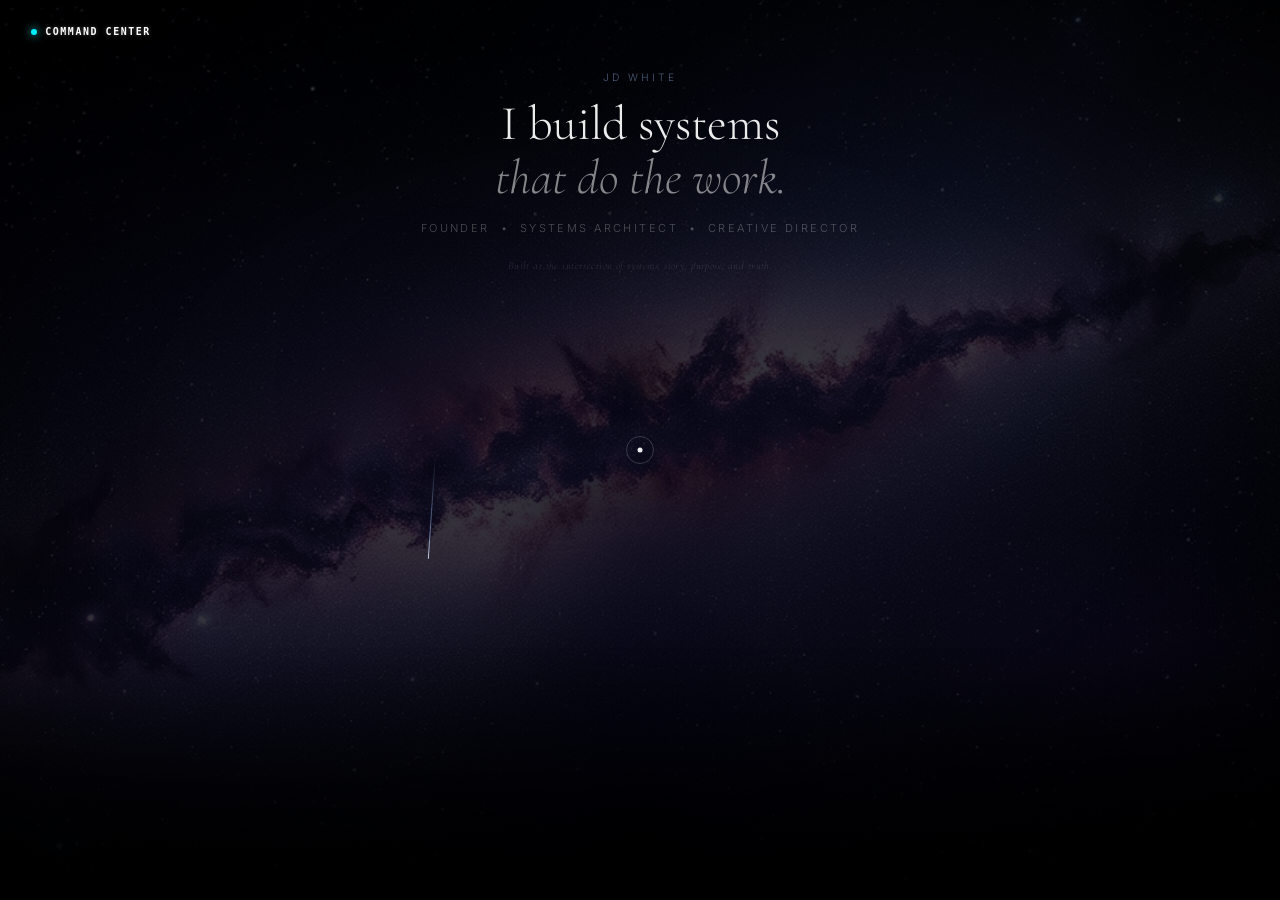
==== commit 19fedf2c: "chore: add square project icon; remove verified talent.app tag Co-Authored-By: Claude Opus 4.8 <nore" ====
--- a/index.html
+++ b/index.html
@@ -6,9 +6,6 @@
   <title>JD White | Build what comes next</title>
   <meta name="description" content="JD Productions is building worlds. Founder, systems architect, and creative director JD White. Systems, story, purpose, and truth.">
   <meta name="google-site-verification" content="7XF6T7hS6hGm_HfxevO7x2TmgqqMidZBBPvSaqTl_KY" />
-
-  <!-- talent.app project / domain ownership verification -->
-  <meta name="talentapp:project_verification" content="5d5393a4541fa944618073c1030ca8aef9a042b4e22edee25b68db0113fb02f4f15fd21ebac01981b196b2c238ba670479132bd81139c903dcc115881405f33b">
 
   <!-- Canonical -->
   <link rel="canonical" href="https://jdwhite.world/">
